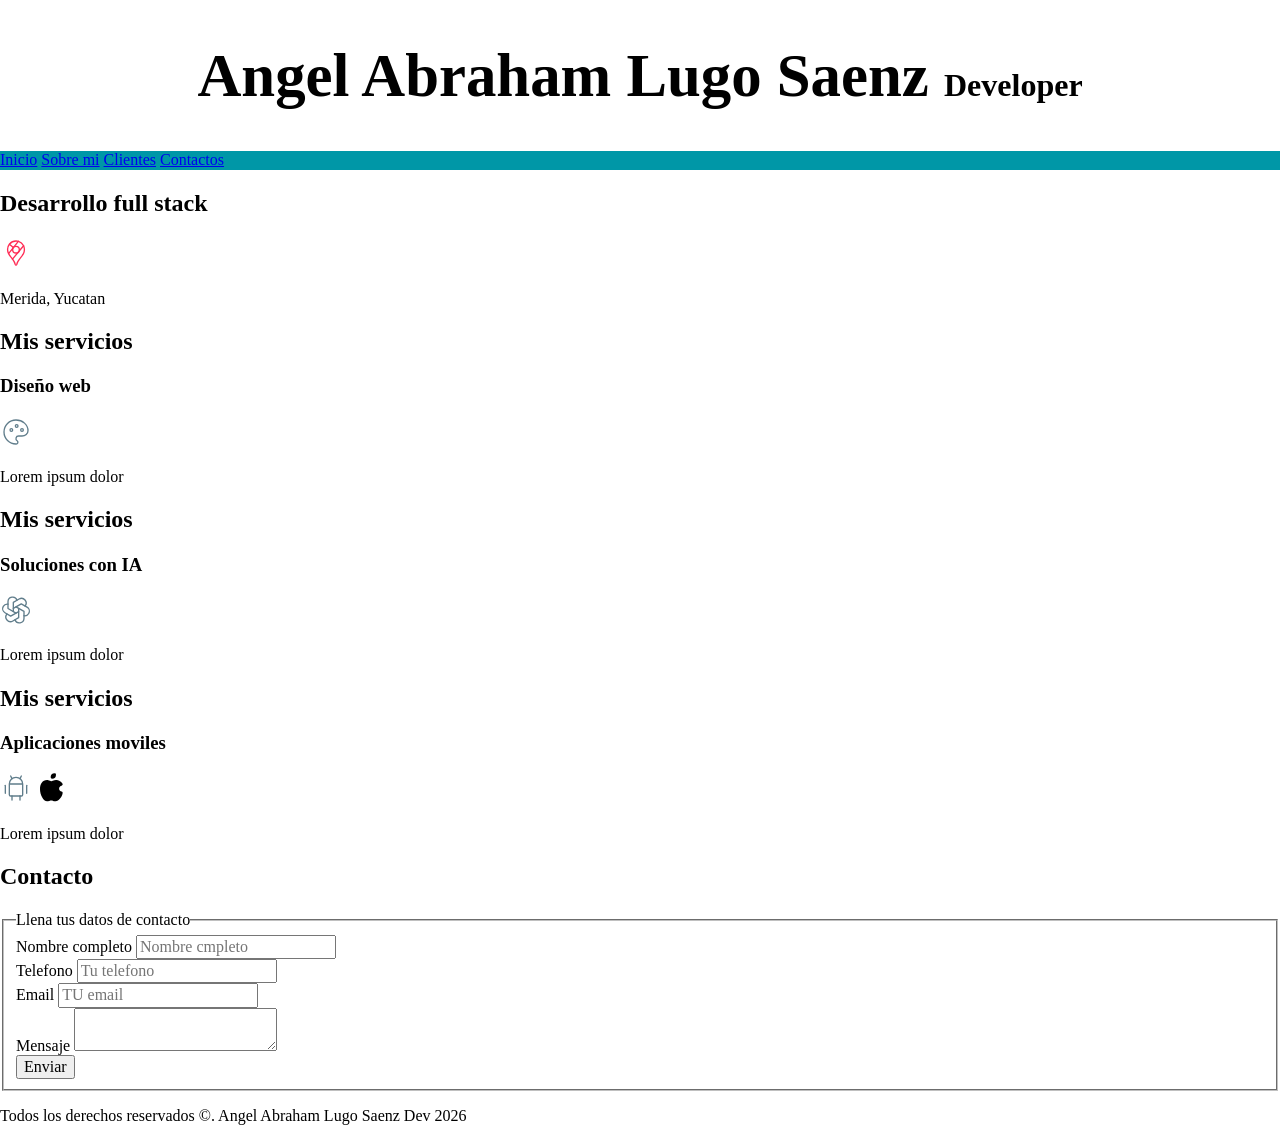
==== src/index.html @ 3de48c2d "Style(nav): add flexbox,hover,states,and color variables" ====
<!DOCTYPE html>
<html lang="es">
<head>
    <meta charset="UTF-8">
    <meta name="viewport" content="width=device-width, initial-scale=1">
    <!--Primero se pone normalize-->
    <link rel="preload" href="css/normalize.css" as="style">
    <link rel="stylesheet" href="css/normalize.css"link>

    <!--Importaciin de Google Fonts-->
    <link rel="preconnect" href="https://fonts.googleapis.com">
    <link rel="preconnect" href="https://fonts.gstatic.com" crossorigin>
    <link href="https://fonts.googleapis.com/css2?family=Krub:wght@400;700&display=swap" rel="stylesheet">

    <!--Nuestro propio css-->
    <link rel="preload" href="css/styles.css" as="style">
    <link rel="stylesheet" href="css/styles.css"link>
    <title>Developer pagina</title>
</head>
<body>
    <header>
        <h1 class="my-title">Angel Abraham Lugo Saenz <span>Developer</span></h1>
    </header>

    <div class="nav-bg">
        <nav class="navegacion-principal contenedor">
        <a href="#">Inicio</a>
        <a href="#">Sobre mi</a>
        <a href="#">Clientes</a>
        <a href="#">Contactos</a>
        </nav>
    </div>

    <section>
        <h2>Desarrollo full stack</h2>
            <!--
category: Brand
version: "2.16"
unicode: "fa4f"-->
            <svg
                    xmlns="http://www.w3.org/2000/svg"
                    width="32"
                    height="32"
                    viewBox="0 0 24 24"
                    fill="none"
                    stroke="#ff2d55"
                    stroke-width="1"
                    stroke-linecap="round"
                    stroke-linejoin="round"
            >
                <path d="M12 9.5m-2.5 0a2.5 2.5 0 1 0 5 0a2.5 2.5 0 1 0 -5 0" />
                <path d="M6.428 12.494l7.314 -9.252" />
                <path d="M10.002 7.935l-2.937 -2.545" />
                <path d="M17.693 6.593l-8.336 9.979" />
                <path d="M17.591 6.376c.472 .907 .715 1.914 .709 2.935a7.263 7.263 0 0 1 -.72 3.18a19.085 19.085 0 0 1 -2.089 3c-.784 .933 -1.49 1.93 -2.11 2.98c-.314 .62 -.568 1.27 -.757 1.938c-.121 .36 -.277 .591 -.622 .591c-.315 0 -.463 -.136 -.626 -.593a10.595 10.595 0 0 0 -.779 -1.978a18.18 18.18 0 0 0 -1.423 -2.091c-.877 -1.184 -2.179 -2.535 -2.853 -4.071a7.077 7.077 0 0 1 -.621 -2.967a6.226 6.226 0 0 1 1.476 -4.055a6.25 6.25 0 0 1 4.811 -2.245a6.462 6.462 0 0 1 1.918 .284a6.255 6.255 0 0 1 3.686 3.092z" />
            </svg>

            <p>Merida, Yucatan</p>
    </section>
<main>
    <h2>Mis servicios</h2>
    <section>
        <h3>Diseño web</h3>
        <!--
category: Design
tags: [color, paint, painter, picture, board, artist]
version: "1.1"
unicode: "eb01"
-->
        <svg
                xmlns="http://www.w3.org/2000/svg"
                width="32"
                height="32"
                viewBox="0 0 24 24"
                fill="none"
                stroke="#607d8b"
                stroke-width="1"
                stroke-linecap="round"
                stroke-linejoin="round"
        >
            <path d="M12 21a9 9 0 0 1 0 -18c4.97 0 9 3.582 9 8c0 1.06 -.474 2.078 -1.318 2.828c-.844 .75 -1.989 1.172 -3.182 1.172h-2.5a2 2 0 0 0 -1 3.75a1.3 1.3 0 0 1 -1 2.25" />
            <path d="M8.5 10.5m-1 0a1 1 0 1 0 2 0a1 1 0 1 0 -2 0" />
            <path d="M12.5 7.5m-1 0a1 1 0 1 0 2 0a1 1 0 1 0 -2 0" />
            <path d="M16.5 10.5m-1 0a1 1 0 1 0 2 0a1 1 0 1 0 -2 0" />
        </svg>

        <p>Lorem ipsum dolor</p>
    </section>
    <h2>Mis servicios</h2>
    <section>
        <h3>Soluciones con IA</h3>
        <!--
tags: [nonprofit, artificial, intelligence, website]
category: Brand
version: "2.5"
unicode: "f78e"
-->
        <svg
                xmlns="http://www.w3.org/2000/svg"
                width="32"
                height="32"
                viewBox="0 0 24 24"
                fill="none"
                stroke="#607d8b"
                stroke-width="1"
                stroke-linecap="round"
                stroke-linejoin="round"
        >
            <path d="M11.217 19.384a3.501 3.501 0 0 0 6.783 -1.217v-5.167l-6 -3.35" />
            <path d="M5.214 15.014a3.501 3.501 0 0 0 4.446 5.266l4.34 -2.534v-6.946" />
            <path d="M6 7.63c-1.391 -.236 -2.787 .395 -3.534 1.689a3.474 3.474 0 0 0 1.271 4.745l4.263 2.514l6 -3.348" />
            <path d="M12.783 4.616a3.501 3.501 0 0 0 -6.783 1.217v5.067l6 3.45" />
            <path d="M18.786 8.986a3.501 3.501 0 0 0 -4.446 -5.266l-4.34 2.534v6.946" />
            <path d="M18 16.302c1.391 .236 2.787 -.395 3.534 -1.689a3.474 3.474 0 0 0 -1.271 -4.745l-4.308 -2.514l-5.955 3.42" />
        </svg>

        <p>Lorem ipsum dolor</p>
    </section>
    <h2>Mis servicios</h2>
    <section>
        <h3>Aplicaciones moviles</h3>
        <!--
tags: [os, company, system, interface, software, logo]
category: Brand
version: "1.9"
unicode: "ec16"
-->
        <svg
                xmlns="http://www.w3.org/2000/svg"
                width="32"
                height="32"
                viewBox="0 0 24 24"
                fill="none"
                stroke="#607d8b"
                stroke-width="1"
                stroke-linecap="round"
                stroke-linejoin="round"
        >
            <path d="M4 10l0 6" />
            <path d="M20 10l0 6" />
            <path d="M7 9h10v8a1 1 0 0 1 -1 1h-8a1 1 0 0 1 -1 -1v-8a5 5 0 0 1 10 0" />
            <path d="M8 3l1 2" />
            <path d="M16 3l-1 2" />
            <path d="M9 18l0 3" />
            <path d="M15 18l0 3" />
        </svg>
        <!--
version: "2.45"
unicode: "fd74"
-->
        <svg
                xmlns="http://www.w3.org/2000/svg"
                width="32"
                height="32"
                viewBox="0 0 24 24"
                fill="currentColor"
        >
            <path d="M15.079 5.999l.239 .012c1.43 .097 3.434 1.013 4.508 2.586a1 1 0 0 1 -.344 1.44c-.05 .028 -.372 .158 -.497 .217a4.15 4.15 0 0 0 -.722 .431c-.614 .461 -.948 1.009 -.942 1.694c.01 .885 .339 1.454 .907 1.846c.208 .143 .436 .253 .666 .33c.126 .043 .426 .116 .444 .122a1 1 0 0 1 .662 .942c0 2.621 -3.04 6.381 -5.286 6.381c-.79 0 -1.272 -.091 -1.983 -.315l-.098 -.031c-.463 -.146 -.702 -.192 -1.133 -.192c-.52 0 -.863 .06 -1.518 .237l-.197 .053c-.575 .153 -.964 .226 -1.5 .248c-2.749 0 -5.285 -5.093 -5.285 -9.072c0 -3.87 1.786 -6.92 5.286 -6.92c.297 0 .598 .045 .909 .128c.403 .107 .774 .26 1.296 .508c.787 .374 .948 .44 1.009 .44h.016c.03 -.003 .128 -.047 1.056 -.457c1.061 -.467 1.864 -.685 2.746 -.616l-.24 -.012z" />
            <path d="M14 1a1 1 0 0 1 1 1a3 3 0 0 1 -3 3a1 1 0 0 1 -1 -1a3 3 0 0 1 3 -3z" />
        </svg>


        <p>Lorem ipsum dolor</p>
    </section>
</main>
    <section>
        <h2>Contacto</h2>
        <form>
            <fieldset>
                <legend>Llena tus datos de contacto</legend>
                <div>
                    <label>Nombre completo</label>
                    <input type="text" placeholder="Nombre cmpleto">
                </div>

                <div>
                    <label>Telefono</label>
                    <input type="tel" placeholder="Tu telefono">
                </div>

                <div>
                    <label>Email</label>
                    <input type="email" placeholder="TU email">
                </div>

                <div>
                    <label>Mensaje</label>
                    <textarea></textarea>
                </div>

                <div>
                    <input type="submit" value="Enviar"/>
                </div>

            </fieldset>
        </form>
    </section>
    <footer>
        <p>Todos los derechos reservados ©. Angel Abraham Lugo Saenz Dev 2026</p>
    </footer>
</body>
</html>
---- src/css/styles.css ----
/**/
:root{
    --blanco: #fff;
    --oscuro: #212121;
    --primario: #ffc107;
    --secundario: #0097a7;
    --gris: #757575;
}

/*Truco para uniformidad de texto en el navegador*/
html{
    front-size: 62.5%;
}

body{
    front-size: 16px;
}

.my-title{
    text-align: center;
    font-size: 3.8rem;
}
.my-title  span{
    font-size: 2rem;
}

.navegador-principal{
    background-color: var(--secundario);
    /*Margin es por fuera y padding es por dentro*/
    /*Padding significa relleno o la parte interna de un contenedor*/
    /*Margin significa el espacio externo de un contenedor*/
    /*Box-Model significa basicamente es como se acomoda varios elemtnos html*/
    /*Border significa el borde o la linea que rodea al contenido y al padding*/

    /*Flexbox sirve para aliniar elementos*/
    display: flex;

    /*Jusitifica el cntenido dependiendo de lo que siga despues del justifica contenido*/
    justify-content: space-between;

    /*Font-weight es el grosor de las letras y en este caso es en negritas*/
    font-weight: bold;

    /*El tamaño de la letra*/
    font-size: 2rem;
}

.navegador-principal a:hover{
    background-color: var(--primario);
    color: var(--oscuro);
}

.navegador-principal a {
    color: var(--blanco);
    /*con text-decoration:none remueve el subrayao*/
    text-decoration: none;
    padding: 1rem;
}

.contenedor{
    /*margin{top,bottom,right y left} se pueden resumir en estas lineas*/
    width: 120%;
    margin: 0 auto;
}

.nav-bg{
    background-color: var(--secundario);
}
---- src/css/styles.css ----
/**/
:root{
    --blanco: #fff;
    --oscuro: #212121;
    --primario: #ffc107;
    --secundario: #0097a7;
    --gris: #757575;
}

/*Truco para uniformidad de texto en el navegador*/
html{
    front-size: 62.5%;
}

body{
    front-size: 16px;
}

.my-title{
    text-align: center;
    font-size: 3.8rem;
}
.my-title  span{
    font-size: 2rem;
}

.navegador-principal{
    background-color: var(--secundario);
    /*Margin es por fuera y padding es por dentro*/
    /*Padding significa relleno o la parte interna de un contenedor*/
    /*Margin significa el espacio externo de un contenedor*/
    /*Box-Model significa basicamente es como se acomoda varios elemtnos html*/
    /*Border significa el borde o la linea que rodea al contenido y al padding*/

    /*Flexbox sirve para aliniar elementos*/
    display: flex;

    /*Jusitifica el cntenido dependiendo de lo que siga despues del justifica contenido*/
    justify-content: space-between;

    /*Font-weight es el grosor de las letras y en este caso es en negritas*/
    font-weight: bold;

    /*El tamaño de la letra*/
    font-size: 2rem;
}

.navegador-principal a:hover{
    background-color: var(--primario);
    color: var(--oscuro);
}

.navegador-principal a {
    color: var(--blanco);
    /*con text-decoration:none remueve el subrayao*/
    text-decoration: none;
    padding: 1rem;
}

.contenedor{
    /*margin{top,bottom,right y left} se pueden resumir en estas lineas*/
    width: 120%;
    margin: 0 auto;
}

.nav-bg{
    background-color: var(--secundario);
}
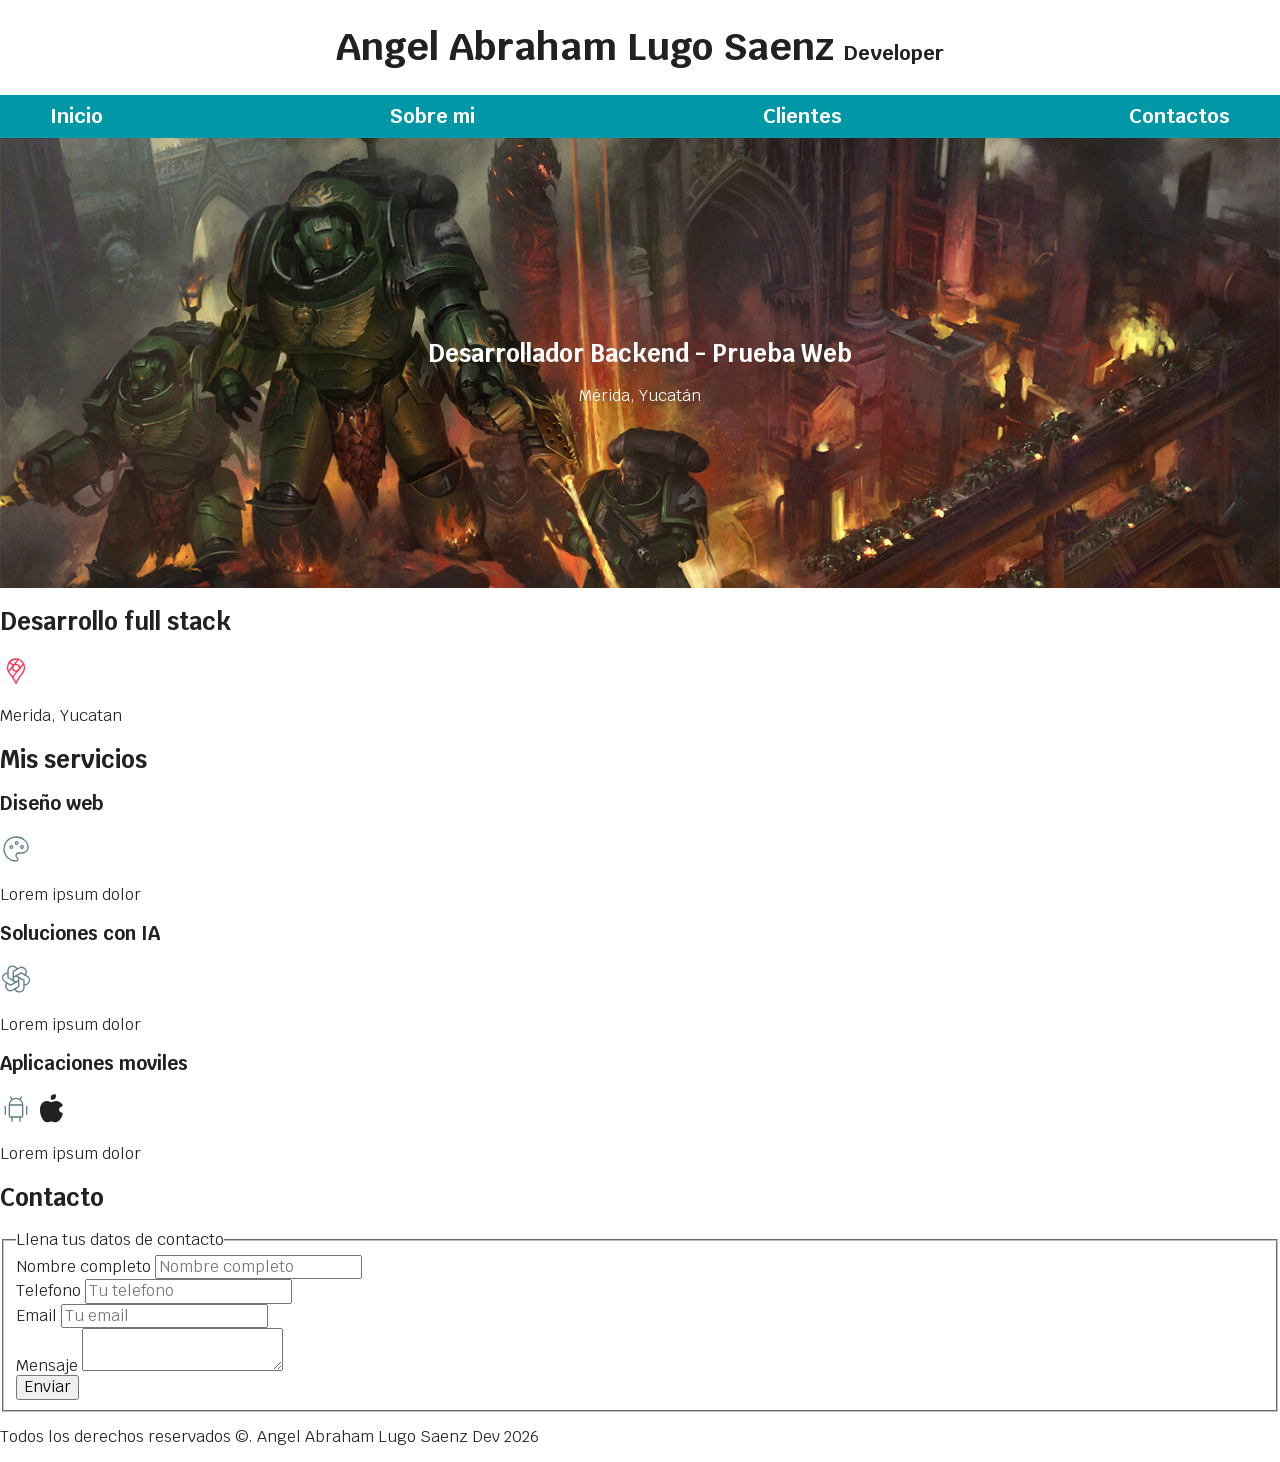
==== commit 6e68bd69: "feat: add hero section with background image" ====
--- a/src/index.html
+++ b/src/index.html
@@ -3,9 +3,10 @@
 <head>
     <meta charset="UTF-8">
     <meta name="viewport" content="width=device-width, initial-scale=1">
+
     <!--Primero se pone normalize-->
     <link rel="preload" href="css/normalize.css" as="style">
-    <link rel="stylesheet" href="css/normalize.css"link>
+    <link rel="stylesheet" href="css/normalize.css">
 
     <!--Importaciin de Google Fonts-->
     <link rel="preconnect" href="https://fonts.googleapis.com">
@@ -14,59 +15,95 @@
 
     <!--Nuestro propio css-->
     <link rel="preload" href="css/styles.css" as="style">
-    <link rel="stylesheet" href="css/styles.css"link>
+    <link rel="stylesheet" href="css/styles.css">
+
     <title>Developer pagina</title>
 </head>
+
 <body>
-    <header>
-        <h1 class="my-title">Angel Abraham Lugo Saenz <span>Developer</span></h1>
-    </header>
-
-    <div class="nav-bg">
-        <nav class="navegacion-principal contenedor">
+
+<header>
+    <h1 class="my-title">
+        Angel Abraham Lugo Saenz <span>Developer</span>
+    </h1>
+</header>
+
+<div class="nav-bg">
+    <nav class="navegacion-principal contenedor">
         <a href="#">Inicio</a>
         <a href="#">Sobre mi</a>
         <a href="#">Clientes</a>
         <a href="#">Contactos</a>
-        </nav>
+    </nav>
+</div>
+
+
+<!-- HERO -->
+<section class="hero">
+
+    <div class="contenido-hero">
+
+        <h2>Desarrollador Backend - Prueba Web</h2>
+
+        <div class="ubicacion">
+            <p>Mérida, Yucatán</p>
+        </div>
+
     </div>
 
+</section>
+
+
+<!-- DESARROLLO FULL STACK -->
+<section>
+
+    <h2>Desarrollo full stack</h2>
+
+    <!--
+    category: Brand
+    version: "2.16"
+    unicode: "fa4f"
+    -->
+    <svg
+            xmlns="http://www.w3.org/2000/svg"
+            width="32"
+            height="32"
+            viewBox="0 0 24 24"
+            fill="none"
+            stroke="#ff2d55"
+            stroke-width="1"
+            stroke-linecap="round"
+            stroke-linejoin="round"
+    >
+        <path d="M12 9.5m-2.5 0a2.5 2.5 0 1 0 5 0a2.5 2.5 0 1 0 -5 0"/>
+        <path d="M6.428 12.494l7.314 -9.252"/>
+        <path d="M10.002 7.935l-2.937 -2.545"/>
+        <path d="M17.693 6.593l-8.336 9.979"/>
+        <path d="M17.591 6.376c.472 .907 .715 1.914 .709 2.935a7.263 7.263 0 0 1 -.72 3.18a19.085 19.085 0 0 1 -2.089 3c-.784 .933 -1.49 1.93 -2.11 2.98c-.314 .62 -.568 1.27 -.757 1.938c-.121 .36 -.277 .591 -.622 .591c-.315 0 -.463 -.136 -.626 -.593a10.595 10.595 0 0 0 -.779 -1.978a18.18 18.18 0 0 0 -1.423 -2.091c-.877 -1.184 -2.179 -2.535 -2.853 -4.071a7.077 7.077 0 0 1 -.621 -2.967a6.226 6.226 0 0 1 1.476 -4.055a6.25 6.25 0 0 1 4.811 -2.245a6.462 6.462 0 0 1 1.918 .284a6.255 6.255 0 0 1 3.686 3.092z"/>
+    </svg>
+
+    <p>Merida, Yucatan</p>
+
+</section>
+
+
+<!-- SERVICIOS -->
+<main>
+
+    <h2>Mis servicios</h2>
+
+
+    <!-- DISEÑO WEB -->
     <section>
-        <h2>Desarrollo full stack</h2>
-            <!--
-category: Brand
-version: "2.16"
-unicode: "fa4f"-->
-            <svg
-                    xmlns="http://www.w3.org/2000/svg"
-                    width="32"
-                    height="32"
-                    viewBox="0 0 24 24"
-                    fill="none"
-                    stroke="#ff2d55"
-                    stroke-width="1"
-                    stroke-linecap="round"
-                    stroke-linejoin="round"
-            >
-                <path d="M12 9.5m-2.5 0a2.5 2.5 0 1 0 5 0a2.5 2.5 0 1 0 -5 0" />
-                <path d="M6.428 12.494l7.314 -9.252" />
-                <path d="M10.002 7.935l-2.937 -2.545" />
-                <path d="M17.693 6.593l-8.336 9.979" />
-                <path d="M17.591 6.376c.472 .907 .715 1.914 .709 2.935a7.263 7.263 0 0 1 -.72 3.18a19.085 19.085 0 0 1 -2.089 3c-.784 .933 -1.49 1.93 -2.11 2.98c-.314 .62 -.568 1.27 -.757 1.938c-.121 .36 -.277 .591 -.622 .591c-.315 0 -.463 -.136 -.626 -.593a10.595 10.595 0 0 0 -.779 -1.978a18.18 18.18 0 0 0 -1.423 -2.091c-.877 -1.184 -2.179 -2.535 -2.853 -4.071a7.077 7.077 0 0 1 -.621 -2.967a6.226 6.226 0 0 1 1.476 -4.055a6.25 6.25 0 0 1 4.811 -2.245a6.462 6.462 0 0 1 1.918 .284a6.255 6.255 0 0 1 3.686 3.092z" />
-            </svg>
-
-            <p>Merida, Yucatan</p>
-    </section>
-<main>
-    <h2>Mis servicios</h2>
-    <section>
+
         <h3>Diseño web</h3>
-        <!--
-category: Design
-tags: [color, paint, painter, picture, board, artist]
-version: "1.1"
-unicode: "eb01"
--->
+
+        <!--
+        category: Design
+        tags: [color, paint, painter, picture, board, artist]
+        version: "1.1"
+        unicode: "eb01"
+        -->
         <svg
                 xmlns="http://www.w3.org/2000/svg"
                 width="32"
@@ -78,23 +115,28 @@
                 stroke-linecap="round"
                 stroke-linejoin="round"
         >
-            <path d="M12 21a9 9 0 0 1 0 -18c4.97 0 9 3.582 9 8c0 1.06 -.474 2.078 -1.318 2.828c-.844 .75 -1.989 1.172 -3.182 1.172h-2.5a2 2 0 0 0 -1 3.75a1.3 1.3 0 0 1 -1 2.25" />
-            <path d="M8.5 10.5m-1 0a1 1 0 1 0 2 0a1 1 0 1 0 -2 0" />
-            <path d="M12.5 7.5m-1 0a1 1 0 1 0 2 0a1 1 0 1 0 -2 0" />
-            <path d="M16.5 10.5m-1 0a1 1 0 1 0 2 0a1 1 0 1 0 -2 0" />
+            <path d="M12 21a9 9 0 0 1 0 -18c4.97 0 9 3.582 9 8c0 1.06 -.474 2.078 -1.318 2.828c-.844 .75 -1.989 1.172 -3.182 1.172h-2.5a2 2 0 0 0 -1 3.75a1.3 1.3 0 0 1 -1 2.25"/>
+            <path d="M8.5 10.5m-1 0a1 1 0 1 0 2 0a1 1 0 1 0 -2 0"/>
+            <path d="M12.5 7.5m-1 0a1 1 0 1 0 2 0a1 1 0 1 0 -2 0"/>
+            <path d="M16.5 10.5m-1 0a1 1 0 1 0 2 0a1 1 0 1 0 -2 0"/>
         </svg>
 
         <p>Lorem ipsum dolor</p>
+
     </section>
-    <h2>Mis servicios</h2>
+
+
+    <!-- SOLUCIONES CON IA -->
     <section>
+
         <h3>Soluciones con IA</h3>
-        <!--
-tags: [nonprofit, artificial, intelligence, website]
-category: Brand
-version: "2.5"
-unicode: "f78e"
--->
+
+        <!--
+        tags: [nonprofit, artificial, intelligence, website]
+        category: Brand
+        version: "2.5"
+        unicode: "f78e"
+        -->
         <svg
                 xmlns="http://www.w3.org/2000/svg"
                 width="32"
@@ -106,25 +148,30 @@
                 stroke-linecap="round"
                 stroke-linejoin="round"
         >
-            <path d="M11.217 19.384a3.501 3.501 0 0 0 6.783 -1.217v-5.167l-6 -3.35" />
-            <path d="M5.214 15.014a3.501 3.501 0 0 0 4.446 5.266l4.34 -2.534v-6.946" />
-            <path d="M6 7.63c-1.391 -.236 -2.787 .395 -3.534 1.689a3.474 3.474 0 0 0 1.271 4.745l4.263 2.514l6 -3.348" />
-            <path d="M12.783 4.616a3.501 3.501 0 0 0 -6.783 1.217v5.067l6 3.45" />
-            <path d="M18.786 8.986a3.501 3.501 0 0 0 -4.446 -5.266l-4.34 2.534v6.946" />
-            <path d="M18 16.302c1.391 .236 2.787 -.395 3.534 -1.689a3.474 3.474 0 0 0 -1.271 -4.745l-4.308 -2.514l-5.955 3.42" />
+            <path d="M11.217 19.384a3.501 3.501 0 0 0 6.783 -1.217v-5.167l-6 -3.35"/>
+            <path d="M5.214 15.014a3.501 3.501 0 0 0 4.446 5.266l4.34 -2.534v-6.946"/>
+            <path d="M6 7.63c-1.391 -.236 -2.787 .395 -3.534 1.689a3.474 3.474 0 0 0 1.271 4.745l4.263 2.514l6 -3.348"/>
+            <path d="M12.783 4.616a3.501 3.501 0 0 0 -6.783 1.217v5.067l6 3.45"/>
+            <path d="M18.786 8.986a3.501 3.501 0 0 0 -4.446 -5.266l-4.34 2.534v6.946"/>
+            <path d="M18 16.302c1.391 .236 2.787 -.395 3.534 -1.689a3.474 3.474 0 0 0 -1.271 -4.745l-4.308 -2.514l-5.955 3.42"/>
         </svg>
 
         <p>Lorem ipsum dolor</p>
+
     </section>
-    <h2>Mis servicios</h2>
+
+
+    <!-- APLICACIONES MOVILES -->
     <section>
+
         <h3>Aplicaciones moviles</h3>
-        <!--
-tags: [os, company, system, interface, software, logo]
-category: Brand
-version: "1.9"
-unicode: "ec16"
--->
+
+        <!--
+        tags: [os, company, system, interface, software, logo]
+        category: Brand
+        version: "1.9"
+        unicode: "ec16"
+        -->
         <svg
                 xmlns="http://www.w3.org/2000/svg"
                 width="32"
@@ -136,18 +183,20 @@
                 stroke-linecap="round"
                 stroke-linejoin="round"
         >
-            <path d="M4 10l0 6" />
-            <path d="M20 10l0 6" />
-            <path d="M7 9h10v8a1 1 0 0 1 -1 1h-8a1 1 0 0 1 -1 -1v-8a5 5 0 0 1 10 0" />
-            <path d="M8 3l1 2" />
-            <path d="M16 3l-1 2" />
-            <path d="M9 18l0 3" />
-            <path d="M15 18l0 3" />
-        </svg>
-        <!--
-version: "2.45"
-unicode: "fd74"
--->
+            <path d="M4 10l0 6"/>
+            <path d="M20 10l0 6"/>
+            <path d="M7 9h10v8a1 1 0 0 1 -1 1h-8a1 1 0 0 1 -1 -1v-8a5 5 0 0 1 10 0"/>
+            <path d="M8 3l1 2"/>
+            <path d="M16 3l-1 2"/>
+            <path d="M9 18l0 3"/>
+            <path d="M15 18l0 3"/>
+        </svg>
+
+
+        <!--
+        version: "2.45"
+        unicode: "fd74"
+        -->
         <svg
                 xmlns="http://www.w3.org/2000/svg"
                 width="32"
@@ -155,48 +204,67 @@
                 viewBox="0 0 24 24"
                 fill="currentColor"
         >
-            <path d="M15.079 5.999l.239 .012c1.43 .097 3.434 1.013 4.508 2.586a1 1 0 0 1 -.344 1.44c-.05 .028 -.372 .158 -.497 .217a4.15 4.15 0 0 0 -.722 .431c-.614 .461 -.948 1.009 -.942 1.694c.01 .885 .339 1.454 .907 1.846c.208 .143 .436 .253 .666 .33c.126 .043 .426 .116 .444 .122a1 1 0 0 1 .662 .942c0 2.621 -3.04 6.381 -5.286 6.381c-.79 0 -1.272 -.091 -1.983 -.315l-.098 -.031c-.463 -.146 -.702 -.192 -1.133 -.192c-.52 0 -.863 .06 -1.518 .237l-.197 .053c-.575 .153 -.964 .226 -1.5 .248c-2.749 0 -5.285 -5.093 -5.285 -9.072c0 -3.87 1.786 -6.92 5.286 -6.92c.297 0 .598 .045 .909 .128c.403 .107 .774 .26 1.296 .508c.787 .374 .948 .44 1.009 .44h.016c.03 -.003 .128 -.047 1.056 -.457c1.061 -.467 1.864 -.685 2.746 -.616l-.24 -.012z" />
-            <path d="M14 1a1 1 0 0 1 1 1a3 3 0 0 1 -3 3a1 1 0 0 1 -1 -1a3 3 0 0 1 3 -3z" />
-        </svg>
-
+            <path d="M15.079 5.999l.239 .012c1.43 .097 3.434 1.013 4.508 2.586a1 1 0 0 1 -.344 1.44c-.05 .028 -.372 .158 -.497 .217a4.15 4.15 0 0 0 -.722 .431c-.614 .461 -.948 1.009 -.942 1.694c.01 .885 .339 1.454 .907 1.846c.208 .143 .436 .253 .666 .33c.126 .043 .426 .116 .444 .122a1 1 0 0 1 .662 .942c0 2.621 -3.04 6.381 -5.286 6.381c-.79 0 -1.272 -.091 -1.983 -.315l-.098 -.031c-.463 -.146 -.702 -.192 -1.133 -.192c-.52 0 -.863 .06 -1.518 .237l-.197 .053c-.575 .153 -.964 .226 -1.5 .248c-2.749 0 -5.285 -5.093 -5.285 -9.072c0 -3.87 1.786 -6.92 5.286 -6.92c.297 0 .598 .045 .909 .128c.403 .107 .774 .26 1.296 .508c.787 .374 .948 .44 1.009 .44h.016c.03 -.003 .128 -.047 1.056 -.457c1.061 -.467 1.864 -.685 2.746 -.616l-.24 -.012z"/>
+            <path d="M14 1a1 1 0 0 1 1 1a3 3 0 0 1 -3 3a1 1 0 0 1 -1 -1a3 3 0 0 1 3 -3z"/>
+        </svg>
 
         <p>Lorem ipsum dolor</p>
+
     </section>
+
 </main>
-    <section>
-        <h2>Contacto</h2>
-        <form>
-            <fieldset>
-                <legend>Llena tus datos de contacto</legend>
-                <div>
-                    <label>Nombre completo</label>
-                    <input type="text" placeholder="Nombre cmpleto">
-                </div>
-
-                <div>
-                    <label>Telefono</label>
-                    <input type="tel" placeholder="Tu telefono">
-                </div>
-
-                <div>
-                    <label>Email</label>
-                    <input type="email" placeholder="TU email">
-                </div>
-
-                <div>
-                    <label>Mensaje</label>
-                    <textarea></textarea>
-                </div>
-
-                <div>
-                    <input type="submit" value="Enviar"/>
-                </div>
-
-            </fieldset>
-        </form>
-    </section>
-    <footer>
-        <p>Todos los derechos reservados ©. Angel Abraham Lugo Saenz Dev 2026</p>
-    </footer>
+
+
+<!-- CONTACTO -->
+<section>
+
+    <h2>Contacto</h2>
+
+    <form>
+
+        <fieldset>
+
+            <legend>Llena tus datos de contacto</legend>
+
+            <div>
+                <label>Nombre completo</label>
+                <input type="text" placeholder="Nombre completo">
+            </div>
+
+            <div>
+                <label>Telefono</label>
+                <input type="tel" placeholder="Tu telefono">
+            </div>
+
+            <div>
+                <label>Email</label>
+                <input type="email" placeholder="Tu email">
+            </div>
+
+            <div>
+                <label>Mensaje</label>
+                <textarea></textarea>
+            </div>
+
+            <div>
+                <input type="submit" value="Enviar">
+            </div>
+
+        </fieldset>
+
+    </form>
+
+</section>
+
+
+<footer>
+
+    <p>
+        Todos los derechos reservados ©. Angel Abraham Lugo Saenz Dev 2026
+    </p>
+
+</footer>
+
 </body>
+
 </html>
--- a/src/css/styles.css
+++ b/src/css/styles.css
@@ -7,25 +7,34 @@
     --gris: #757575;
 }
 
+
 /*Truco para uniformidad de texto en el navegador*/
 html{
-    front-size: 62.5%;
+    font-size: 62.5%;
 }
 
+
 body{
-    front-size: 16px;
+    font-size: 16px;
+    font-family: 'Krub', sans-serif;
+    color: var(--oscuro);
 }
+
 
 .my-title{
     text-align: center;
     font-size: 3.8rem;
 }
-.my-title  span{
+
+
+.my-title span{
     font-size: 2rem;
 }
 
-.navegador-principal{
+
+.navegacion-principal{
     background-color: var(--secundario);
+
     /*Margin es por fuera y padding es por dentro*/
     /*Padding significa relleno o la parte interna de un contenedor*/
     /*Margin significa el espacio externo de un contenedor*/
@@ -35,6 +44,9 @@
     /*Flexbox sirve para aliniar elementos*/
     display: flex;
 
+    /*Acomoda los elementos de manera vertical*/
+    flex-direction: column;
+
     /*Jusitifica el cntenido dependiendo de lo que siga despues del justifica contenido*/
     justify-content: space-between;
 
@@ -43,26 +55,104 @@
 
     /*El tamaño de la letra*/
     font-size: 2rem;
+
+    /*Alinea los elementos al centro*/
+    align-items: center;
 }
 
-.navegador-principal a:hover{
+
+.navegacion-principal a:hover{
     background-color: var(--primario);
     color: var(--oscuro);
 }
 
-.navegador-principal a {
+
+.navegacion-principal a{
     color: var(--blanco);
+
     /*con text-decoration:none remueve el subrayao*/
     text-decoration: none;
+
     padding: 1rem;
 }
 
+
 .contenedor{
     /*margin{top,bottom,right y left} se pueden resumir en estas lineas*/
-    width: 120%;
+    width: 120rem;
     margin: 0 auto;
 }
 
+
 .nav-bg{
     background-color: var(--secundario);
+}
+
+
+/*Hero es la imagen principal de la pagina*/
+.hero{
+    background-image: url("../img/Salamanders.png");
+
+    /*Evita que la imagen se repita*/
+    background-repeat: no-repeat;
+
+    /*Hace que la imagen cubra todo el espacio disponible*/
+    background-size: cover;
+
+    /*Centra la imagen*/
+    background-position: center;
+
+    /*Altura del hero*/
+    height: 450px;
+
+    position: relative;
+
+    /*Utilizamos flexbox para centrar el contenido*/
+    display: flex;
+
+    justify-content: center;
+
+    align-items: center;
+}
+
+
+/*Contenido que esta dentro del hero*/
+.contenido-hero{
+    text-align: center;
+}
+
+
+/*Titulo que esta dentro del hero*/
+.contenido-hero h2{
+    color: var(--blanco);
+    text-align: center;
+}
+
+
+/*Ubicacion dentro del hero*/
+.ubicacion{
+    display: flex;
+
+    align-items: center;
+
+    justify-content: center;
+
+    color: var(--blanco);
+}
+
+
+/*Quitamos el margen que trae por defecto el parrafo*/
+.ubicacion p{
+    margin: 0;
+}
+
+
+/*Cuando la pantalla sea mayor a 780px*/
+/*La navegacion cambia de vertical a horizontal*/
+@media (min-width: 780px){
+
+    .navegacion-principal{
+        flex-direction: row;
+    }
+
 }
--- a/src/css/styles.css
+++ b/src/css/styles.css
@@ -7,25 +7,34 @@
     --gris: #757575;
 }
 
+
 /*Truco para uniformidad de texto en el navegador*/
 html{
-    front-size: 62.5%;
+    font-size: 62.5%;
 }
 
+
 body{
-    front-size: 16px;
+    font-size: 16px;
+    font-family: 'Krub', sans-serif;
+    color: var(--oscuro);
 }
+
 
 .my-title{
     text-align: center;
     font-size: 3.8rem;
 }
-.my-title  span{
+
+
+.my-title span{
     font-size: 2rem;
 }
 
-.navegador-principal{
+
+.navegacion-principal{
     background-color: var(--secundario);
+
     /*Margin es por fuera y padding es por dentro*/
     /*Padding significa relleno o la parte interna de un contenedor*/
     /*Margin significa el espacio externo de un contenedor*/
@@ -35,6 +44,9 @@
     /*Flexbox sirve para aliniar elementos*/
     display: flex;
 
+    /*Acomoda los elementos de manera vertical*/
+    flex-direction: column;
+
     /*Jusitifica el cntenido dependiendo de lo que siga despues del justifica contenido*/
     justify-content: space-between;
 
@@ -43,26 +55,104 @@
 
     /*El tamaño de la letra*/
     font-size: 2rem;
+
+    /*Alinea los elementos al centro*/
+    align-items: center;
 }
 
-.navegador-principal a:hover{
+
+.navegacion-principal a:hover{
     background-color: var(--primario);
     color: var(--oscuro);
 }
 
-.navegador-principal a {
+
+.navegacion-principal a{
     color: var(--blanco);
+
     /*con text-decoration:none remueve el subrayao*/
     text-decoration: none;
+
     padding: 1rem;
 }
 
+
 .contenedor{
     /*margin{top,bottom,right y left} se pueden resumir en estas lineas*/
-    width: 120%;
+    width: 120rem;
     margin: 0 auto;
 }
 
+
 .nav-bg{
     background-color: var(--secundario);
+}
+
+
+/*Hero es la imagen principal de la pagina*/
+.hero{
+    background-image: url("../img/Salamanders.png");
+
+    /*Evita que la imagen se repita*/
+    background-repeat: no-repeat;
+
+    /*Hace que la imagen cubra todo el espacio disponible*/
+    background-size: cover;
+
+    /*Centra la imagen*/
+    background-position: center;
+
+    /*Altura del hero*/
+    height: 450px;
+
+    position: relative;
+
+    /*Utilizamos flexbox para centrar el contenido*/
+    display: flex;
+
+    justify-content: center;
+
+    align-items: center;
+}
+
+
+/*Contenido que esta dentro del hero*/
+.contenido-hero{
+    text-align: center;
+}
+
+
+/*Titulo que esta dentro del hero*/
+.contenido-hero h2{
+    color: var(--blanco);
+    text-align: center;
+}
+
+
+/*Ubicacion dentro del hero*/
+.ubicacion{
+    display: flex;
+
+    align-items: center;
+
+    justify-content: center;
+
+    color: var(--blanco);
+}
+
+
+/*Quitamos el margen que trae por defecto el parrafo*/
+.ubicacion p{
+    margin: 0;
+}
+
+
+/*Cuando la pantalla sea mayor a 780px*/
+/*La navegacion cambia de vertical a horizontal*/
+@media (min-width: 780px){
+
+    .navegacion-principal{
+        flex-direction: row;
+    }
+
 }
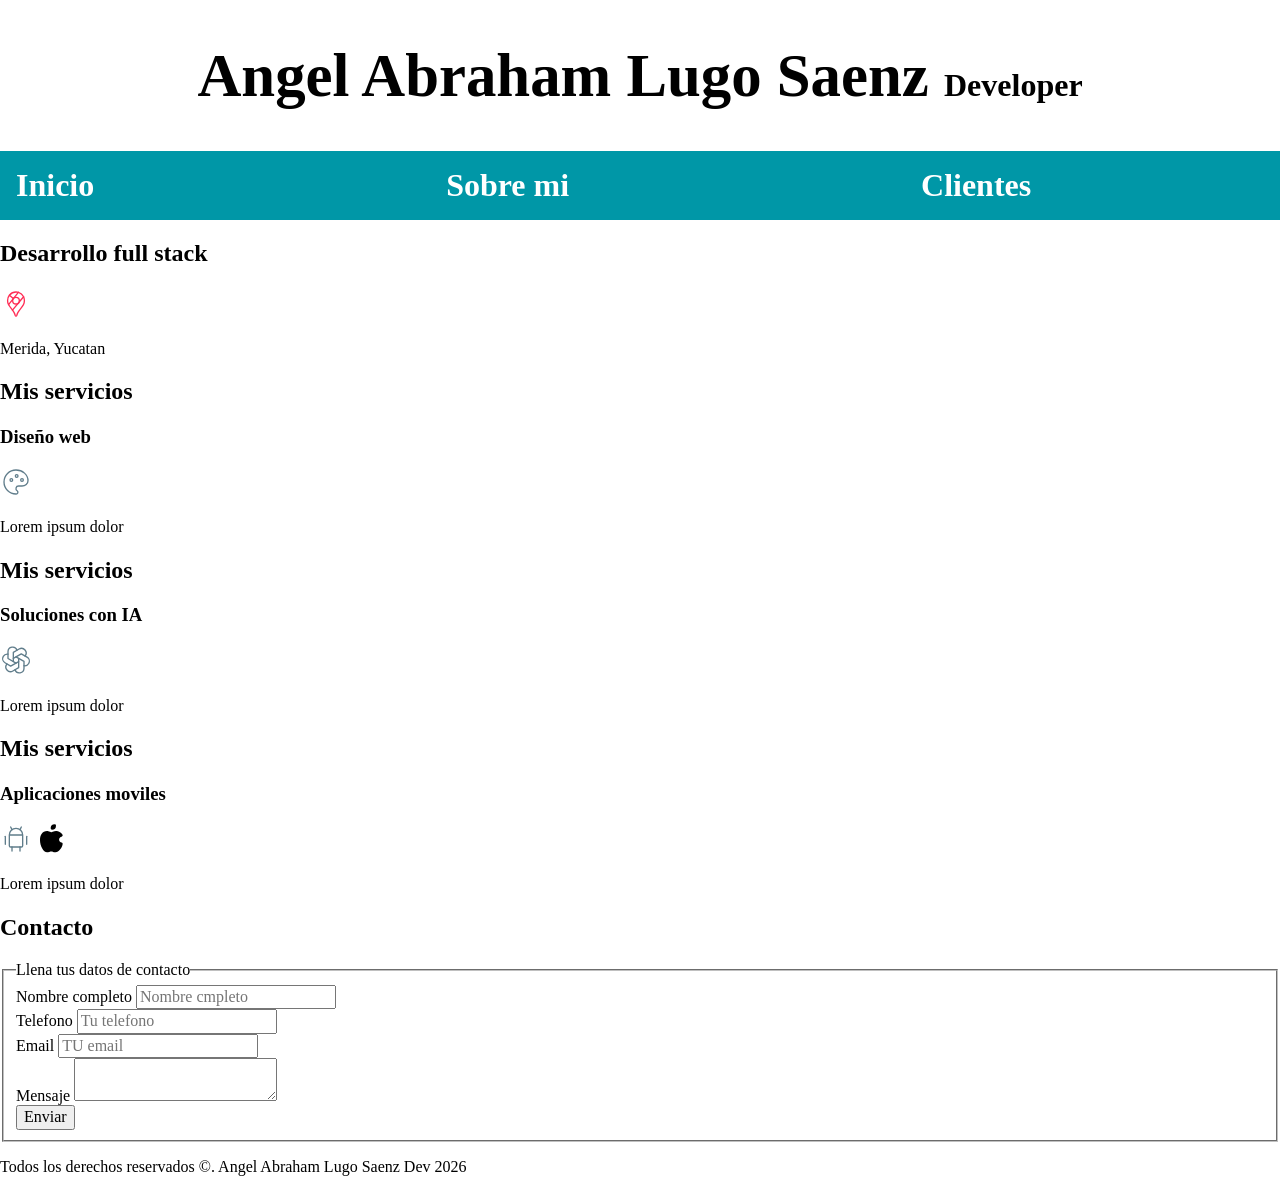
==== commit e33a0ac6: "style(nav 2.0) add flexbox, hover states, and color variables changed all the problem" ====
--- a/src/index.html
+++ b/src/index.html
@@ -3,7 +3,6 @@
 <head>
     <meta charset="UTF-8">
     <meta name="viewport" content="width=device-width, initial-scale=1">
-
     <!--Primero se pone normalize-->
     <link rel="preload" href="css/normalize.css" as="style">
     <link rel="stylesheet" href="css/normalize.css">
@@ -23,9 +22,7 @@
 <body>
 
 <header>
-    <h1 class="my-title">
-        Angel Abraham Lugo Saenz <span>Developer</span>
-    </h1>
+    <h1 class="my-title">Angel Abraham Lugo Saenz <span>Developer</span></h1>
 </header>
 
 <div class="nav-bg">
@@ -37,26 +34,7 @@
     </nav>
 </div>
 
-
-<!-- HERO -->
-<section class="hero">
-
-    <div class="contenido-hero">
-
-        <h2>Desarrollador Backend - Prueba Web</h2>
-
-        <div class="ubicacion">
-            <p>Mérida, Yucatán</p>
-        </div>
-
-    </div>
-
-</section>
-
-
-<!-- DESARROLLO FULL STACK -->
 <section>
-
     <h2>Desarrollo full stack</h2>
 
     <!--
@@ -75,27 +53,21 @@
             stroke-linecap="round"
             stroke-linejoin="round"
     >
-        <path d="M12 9.5m-2.5 0a2.5 2.5 0 1 0 5 0a2.5 2.5 0 1 0 -5 0"/>
-        <path d="M6.428 12.494l7.314 -9.252"/>
-        <path d="M10.002 7.935l-2.937 -2.545"/>
-        <path d="M17.693 6.593l-8.336 9.979"/>
-        <path d="M17.591 6.376c.472 .907 .715 1.914 .709 2.935a7.263 7.263 0 0 1 -.72 3.18a19.085 19.085 0 0 1 -2.089 3c-.784 .933 -1.49 1.93 -2.11 2.98c-.314 .62 -.568 1.27 -.757 1.938c-.121 .36 -.277 .591 -.622 .591c-.315 0 -.463 -.136 -.626 -.593a10.595 10.595 0 0 0 -.779 -1.978a18.18 18.18 0 0 0 -1.423 -2.091c-.877 -1.184 -2.179 -2.535 -2.853 -4.071a7.077 7.077 0 0 1 -.621 -2.967a6.226 6.226 0 0 1 1.476 -4.055a6.25 6.25 0 0 1 4.811 -2.245a6.462 6.462 0 0 1 1.918 .284a6.255 6.255 0 0 1 3.686 3.092z"/>
+        <path d="M12 9.5m-2.5 0a2.5 2.5 0 1 0 5 0a2.5 2.5 0 1 0 -5 0" />
+        <path d="M6.428 12.494l7.314 -9.252" />
+        <path d="M10.002 7.935l-2.937 -2.545" />
+        <path d="M17.693 6.593l-8.336 9.979" />
+        <path d="M17.591 6.376c.472 .907 .715 1.914 .709 2.935a7.263 7.263 0 0 1 -.72 3.18a19.085 19.085 0 0 1 -2.089 3c-.784 .933 -1.49 1.93 -2.11 2.98c-.314 .62 -.568 1.27 -.757 1.938c-.121 .36 -.277 .591 -.622 .591c-.315 0 -.463 -.136 -.626 -.593a10.595 10.595 0 0 0 -.779 -1.978a18.18 18.18 0 0 0 -1.423 -2.091c-.877 -1.184 -2.179 -2.535 -2.853 -4.071a7.077 7.077 0 0 1 -.621 -2.967a6.226 6.226 0 0 1 1.476 -4.055a6.25 6.25 0 0 1 4.811 -2.245a6.462 6.462 0 0 1 1.918 .284a6.255 6.255 0 0 1 3.686 3.092z" />
     </svg>
 
     <p>Merida, Yucatan</p>
-
 </section>
 
-
-<!-- SERVICIOS -->
 <main>
 
     <h2>Mis servicios</h2>
 
-
-    <!-- DISEÑO WEB -->
     <section>
-
         <h3>Diseño web</h3>
 
         <!--
@@ -115,20 +87,18 @@
                 stroke-linecap="round"
                 stroke-linejoin="round"
         >
-            <path d="M12 21a9 9 0 0 1 0 -18c4.97 0 9 3.582 9 8c0 1.06 -.474 2.078 -1.318 2.828c-.844 .75 -1.989 1.172 -3.182 1.172h-2.5a2 2 0 0 0 -1 3.75a1.3 1.3 0 0 1 -1 2.25"/>
-            <path d="M8.5 10.5m-1 0a1 1 0 1 0 2 0a1 1 0 1 0 -2 0"/>
-            <path d="M12.5 7.5m-1 0a1 1 0 1 0 2 0a1 1 0 1 0 -2 0"/>
-            <path d="M16.5 10.5m-1 0a1 1 0 1 0 2 0a1 1 0 1 0 -2 0"/>
+            <path d="M12 21a9 9 0 0 1 0 -18c4.97 0 9 3.582 9 8c0 1.06 -.474 2.078 -1.318 2.828c-.844 .75 -1.989 1.172 -3.182 1.172h-2.5a2 2 0 0 0 -1 3.75a1.3 1.3 0 0 1 -1 2.25" />
+            <path d="M8.5 10.5m-1 0a1 1 0 1 0 2 0a1 1 0 1 0 -2 0" />
+            <path d="M12.5 7.5m-1 0a1 1 0 1 0 2 0a1 1 0 1 0 -2 0" />
+            <path d="M16.5 10.5m-1 0a1 1 0 1 0 2 0a1 1 0 1 0 -2 0" />
         </svg>
 
         <p>Lorem ipsum dolor</p>
-
     </section>
 
-
-    <!-- SOLUCIONES CON IA -->
+    <h2>Mis servicios</h2>
+
     <section>
-
         <h3>Soluciones con IA</h3>
 
         <!--
@@ -148,22 +118,20 @@
                 stroke-linecap="round"
                 stroke-linejoin="round"
         >
-            <path d="M11.217 19.384a3.501 3.501 0 0 0 6.783 -1.217v-5.167l-6 -3.35"/>
-            <path d="M5.214 15.014a3.501 3.501 0 0 0 4.446 5.266l4.34 -2.534v-6.946"/>
-            <path d="M6 7.63c-1.391 -.236 -2.787 .395 -3.534 1.689a3.474 3.474 0 0 0 1.271 4.745l4.263 2.514l6 -3.348"/>
-            <path d="M12.783 4.616a3.501 3.501 0 0 0 -6.783 1.217v5.067l6 3.45"/>
-            <path d="M18.786 8.986a3.501 3.501 0 0 0 -4.446 -5.266l-4.34 2.534v6.946"/>
-            <path d="M18 16.302c1.391 .236 2.787 -.395 3.534 -1.689a3.474 3.474 0 0 0 -1.271 -4.745l-4.308 -2.514l-5.955 3.42"/>
+            <path d="M11.217 19.384a3.501 3.501 0 0 0 6.783 -1.217v-5.167l-6 -3.35" />
+            <path d="M5.214 15.014a3.501 3.501 0 0 0 4.446 5.266l4.34 -2.534v-6.946" />
+            <path d="M6 7.63c-1.391 -.236 -2.787 .395 -3.534 1.689a3.474 3.474 0 0 0 1.271 4.745l4.263 2.514l6 -3.348" />
+            <path d="M12.783 4.616a3.501 3.501 0 0 0 -6.783 1.217v5.067l6 3.45" />
+            <path d="M18.786 8.986a3.501 3.501 0 0 0 -4.446 -5.266l-4.34 2.534v6.946" />
+            <path d="M18 16.302c1.391 .236 2.787 -.395 3.534 -1.689a3.474 3.474 0 0 0 -1.271 -4.745l-4.308 -2.514l-5.955 3.42" />
         </svg>
 
         <p>Lorem ipsum dolor</p>
-
     </section>
 
-
-    <!-- APLICACIONES MOVILES -->
+    <h2>Mis servicios</h2>
+
     <section>
-
         <h3>Aplicaciones moviles</h3>
 
         <!--
@@ -183,15 +151,14 @@
                 stroke-linecap="round"
                 stroke-linejoin="round"
         >
-            <path d="M4 10l0 6"/>
-            <path d="M20 10l0 6"/>
-            <path d="M7 9h10v8a1 1 0 0 1 -1 1h-8a1 1 0 0 1 -1 -1v-8a5 5 0 0 1 10 0"/>
-            <path d="M8 3l1 2"/>
-            <path d="M16 3l-1 2"/>
-            <path d="M9 18l0 3"/>
-            <path d="M15 18l0 3"/>
-        </svg>
-
+            <path d="M4 10l0 6" />
+            <path d="M20 10l0 6" />
+            <path d="M7 9h10v8a1 1 0 0 1 -1 1h-8a1 1 0 0 1 -1 -1v-8a5 5 0 0 1 10 0" />
+            <path d="M8 3l1 2" />
+            <path d="M16 3l-1 2" />
+            <path d="M9 18l0 3" />
+            <path d="M15 18l0 3" />
+        </svg>
 
         <!--
         version: "2.45"
@@ -204,31 +171,26 @@
                 viewBox="0 0 24 24"
                 fill="currentColor"
         >
-            <path d="M15.079 5.999l.239 .012c1.43 .097 3.434 1.013 4.508 2.586a1 1 0 0 1 -.344 1.44c-.05 .028 -.372 .158 -.497 .217a4.15 4.15 0 0 0 -.722 .431c-.614 .461 -.948 1.009 -.942 1.694c.01 .885 .339 1.454 .907 1.846c.208 .143 .436 .253 .666 .33c.126 .043 .426 .116 .444 .122a1 1 0 0 1 .662 .942c0 2.621 -3.04 6.381 -5.286 6.381c-.79 0 -1.272 -.091 -1.983 -.315l-.098 -.031c-.463 -.146 -.702 -.192 -1.133 -.192c-.52 0 -.863 .06 -1.518 .237l-.197 .053c-.575 .153 -.964 .226 -1.5 .248c-2.749 0 -5.285 -5.093 -5.285 -9.072c0 -3.87 1.786 -6.92 5.286 -6.92c.297 0 .598 .045 .909 .128c.403 .107 .774 .26 1.296 .508c.787 .374 .948 .44 1.009 .44h.016c.03 -.003 .128 -.047 1.056 -.457c1.061 -.467 1.864 -.685 2.746 -.616l-.24 -.012z"/>
-            <path d="M14 1a1 1 0 0 1 1 1a3 3 0 0 1 -3 3a1 1 0 0 1 -1 -1a3 3 0 0 1 3 -3z"/>
+            <path d="M15.079 5.999l.239 .012c1.43 .097 3.434 1.013 4.508 2.586a1 1 0 0 1 -.344 1.44c-.05 .028 -.372 .158 -.497 .217a4.15 4.15 0 0 0 -.722 .431c-.614 .461 -.948 1.009 -.942 1.694c.01 .885 .339 1.454 .907 1.846c.208 .143 .436 .253 .666 .33c.126 .043 .426 .116 .444 .122a1 1 0 0 1 .662 .942c0 2.621 -3.04 6.381 -5.286 6.381c-.79 0 -1.272 -.091 -1.983 -.315l-.098 -.031c-.463 -.146 -.702 -.192 -1.133 -.192c-.52 0 -.863 .06 -1.518 .237l-.197 .053c-.575 .153 -.964 .226 -1.5 .248c-2.749 0 -5.285 -5.093 -5.285 -9.072c0 -3.87 1.786 -6.92 5.286 -6.92c.297 0 .598 .045 .909 .128c.403 .107 .774 .26 1.296 .508c.787 .374 .948 .44 1.009 .44h.016c.03 -.003 .128 -.047 1.056 -.457c1.061 -.467 1.864 -.685 2.746 -.616l-.24 -.012z" />
+            <path d="M14 1a1 1 0 0 1 1 1a3 3 0 0 1 -3 3a1 1 0 0 1 -1 -1a3 3 0 0 1 3 -3z" />
         </svg>
 
         <p>Lorem ipsum dolor</p>
-
     </section>
 
 </main>
 
-
-<!-- CONTACTO -->
 <section>
-
     <h2>Contacto</h2>
 
     <form>
-
         <fieldset>
 
             <legend>Llena tus datos de contacto</legend>
 
             <div>
                 <label>Nombre completo</label>
-                <input type="text" placeholder="Nombre completo">
+                <input type="text" placeholder="Nombre cmpleto">
             </div>
 
             <div>
@@ -238,7 +200,7 @@
 
             <div>
                 <label>Email</label>
-                <input type="email" placeholder="Tu email">
+                <input type="email" placeholder="TU email">
             </div>
 
             <div>
@@ -247,24 +209,16 @@
             </div>
 
             <div>
-                <input type="submit" value="Enviar">
+                <input type="submit" value="Enviar"/>
             </div>
 
         </fieldset>
-
     </form>
-
 </section>
 
-
 <footer>
-
-    <p>
-        Todos los derechos reservados ©. Angel Abraham Lugo Saenz Dev 2026
-    </p>
-
+    <p>Todos los derechos reservados ©. Angel Abraham Lugo Saenz Dev 2026</p>
 </footer>
 
 </body>
-
 </html>
--- a/src/css/styles.css
+++ b/src/css/styles.css
@@ -7,30 +7,23 @@
     --gris: #757575;
 }
 
-
 /*Truco para uniformidad de texto en el navegador*/
 html{
-    font-size: 62.5%;
+    front-size: 62.5%;
 }
 
-
 body{
-    font-size: 16px;
-    font-family: 'Krub', sans-serif;
-    color: var(--oscuro);
+    front-size: 16px;
 }
-
 
 .my-title{
     text-align: center;
     font-size: 3.8rem;
 }
 
-
 .my-title span{
     font-size: 2rem;
 }
-
 
 .navegacion-principal{
     background-color: var(--secundario);
@@ -44,9 +37,6 @@
     /*Flexbox sirve para aliniar elementos*/
     display: flex;
 
-    /*Acomoda los elementos de manera vertical*/
-    flex-direction: column;
-
     /*Jusitifica el cntenido dependiendo de lo que siga despues del justifica contenido*/
     justify-content: space-between;
 
@@ -55,17 +45,12 @@
 
     /*El tamaño de la letra*/
     font-size: 2rem;
-
-    /*Alinea los elementos al centro*/
-    align-items: center;
 }
-
 
 .navegacion-principal a:hover{
     background-color: var(--primario);
     color: var(--oscuro);
 }
-
 
 .navegacion-principal a{
     color: var(--blanco);
@@ -76,83 +61,12 @@
     padding: 1rem;
 }
 
-
 .contenedor{
     /*margin{top,bottom,right y left} se pueden resumir en estas lineas*/
-    width: 120rem;
+    width: 120%;
     margin: 0 auto;
 }
 
-
 .nav-bg{
     background-color: var(--secundario);
-}
-
-
-/*Hero es la imagen principal de la pagina*/
-.hero{
-    background-image: url("../img/Salamanders.png");
-
-    /*Evita que la imagen se repita*/
-    background-repeat: no-repeat;
-
-    /*Hace que la imagen cubra todo el espacio disponible*/
-    background-size: cover;
-
-    /*Centra la imagen*/
-    background-position: center;
-
-    /*Altura del hero*/
-    height: 450px;
-
-    position: relative;
-
-    /*Utilizamos flexbox para centrar el contenido*/
-    display: flex;
-
-    justify-content: center;
-
-    align-items: center;
-}
-
-
-/*Contenido que esta dentro del hero*/
-.contenido-hero{
-    text-align: center;
-}
-
-
-/*Titulo que esta dentro del hero*/
-.contenido-hero h2{
-    color: var(--blanco);
-    text-align: center;
-}
-
-
-/*Ubicacion dentro del hero*/
-.ubicacion{
-    display: flex;
-
-    align-items: center;
-
-    justify-content: center;
-
-    color: var(--blanco);
-}
-
-
-/*Quitamos el margen que trae por defecto el parrafo*/
-.ubicacion p{
-    margin: 0;
-}
-
-
-/*Cuando la pantalla sea mayor a 780px*/
-/*La navegacion cambia de vertical a horizontal*/
-@media (min-width: 780px){
-
-    .navegacion-principal{
-        flex-direction: row;
-    }
-
 }
--- a/src/css/styles.css
+++ b/src/css/styles.css
@@ -7,30 +7,23 @@
     --gris: #757575;
 }
 
-
 /*Truco para uniformidad de texto en el navegador*/
 html{
-    font-size: 62.5%;
+    front-size: 62.5%;
 }
 
-
 body{
-    font-size: 16px;
-    font-family: 'Krub', sans-serif;
-    color: var(--oscuro);
+    front-size: 16px;
 }
-
 
 .my-title{
     text-align: center;
     font-size: 3.8rem;
 }
 
-
 .my-title span{
     font-size: 2rem;
 }
-
 
 .navegacion-principal{
     background-color: var(--secundario);
@@ -44,9 +37,6 @@
     /*Flexbox sirve para aliniar elementos*/
     display: flex;
 
-    /*Acomoda los elementos de manera vertical*/
-    flex-direction: column;
-
     /*Jusitifica el cntenido dependiendo de lo que siga despues del justifica contenido*/
     justify-content: space-between;
 
@@ -55,17 +45,12 @@
 
     /*El tamaño de la letra*/
     font-size: 2rem;
-
-    /*Alinea los elementos al centro*/
-    align-items: center;
 }
-
 
 .navegacion-principal a:hover{
     background-color: var(--primario);
     color: var(--oscuro);
 }
-
 
 .navegacion-principal a{
     color: var(--blanco);
@@ -76,83 +61,12 @@
     padding: 1rem;
 }
 
-
 .contenedor{
     /*margin{top,bottom,right y left} se pueden resumir en estas lineas*/
-    width: 120rem;
+    width: 120%;
     margin: 0 auto;
 }
 
-
 .nav-bg{
     background-color: var(--secundario);
-}
-
-
-/*Hero es la imagen principal de la pagina*/
-.hero{
-    background-image: url("../img/Salamanders.png");
-
-    /*Evita que la imagen se repita*/
-    background-repeat: no-repeat;
-
-    /*Hace que la imagen cubra todo el espacio disponible*/
-    background-size: cover;
-
-    /*Centra la imagen*/
-    background-position: center;
-
-    /*Altura del hero*/
-    height: 450px;
-
-    position: relative;
-
-    /*Utilizamos flexbox para centrar el contenido*/
-    display: flex;
-
-    justify-content: center;
-
-    align-items: center;
-}
-
-
-/*Contenido que esta dentro del hero*/
-.contenido-hero{
-    text-align: center;
-}
-
-
-/*Titulo que esta dentro del hero*/
-.contenido-hero h2{
-    color: var(--blanco);
-    text-align: center;
-}
-
-
-/*Ubicacion dentro del hero*/
-.ubicacion{
-    display: flex;
-
-    align-items: center;
-
-    justify-content: center;
-
-    color: var(--blanco);
-}
-
-
-/*Quitamos el margen que trae por defecto el parrafo*/
-.ubicacion p{
-    margin: 0;
-}
-
-
-/*Cuando la pantalla sea mayor a 780px*/
-/*La navegacion cambia de vertical a horizontal*/
-@media (min-width: 780px){
-
-    .navegacion-principal{
-        flex-direction: row;
-    }
-
 }
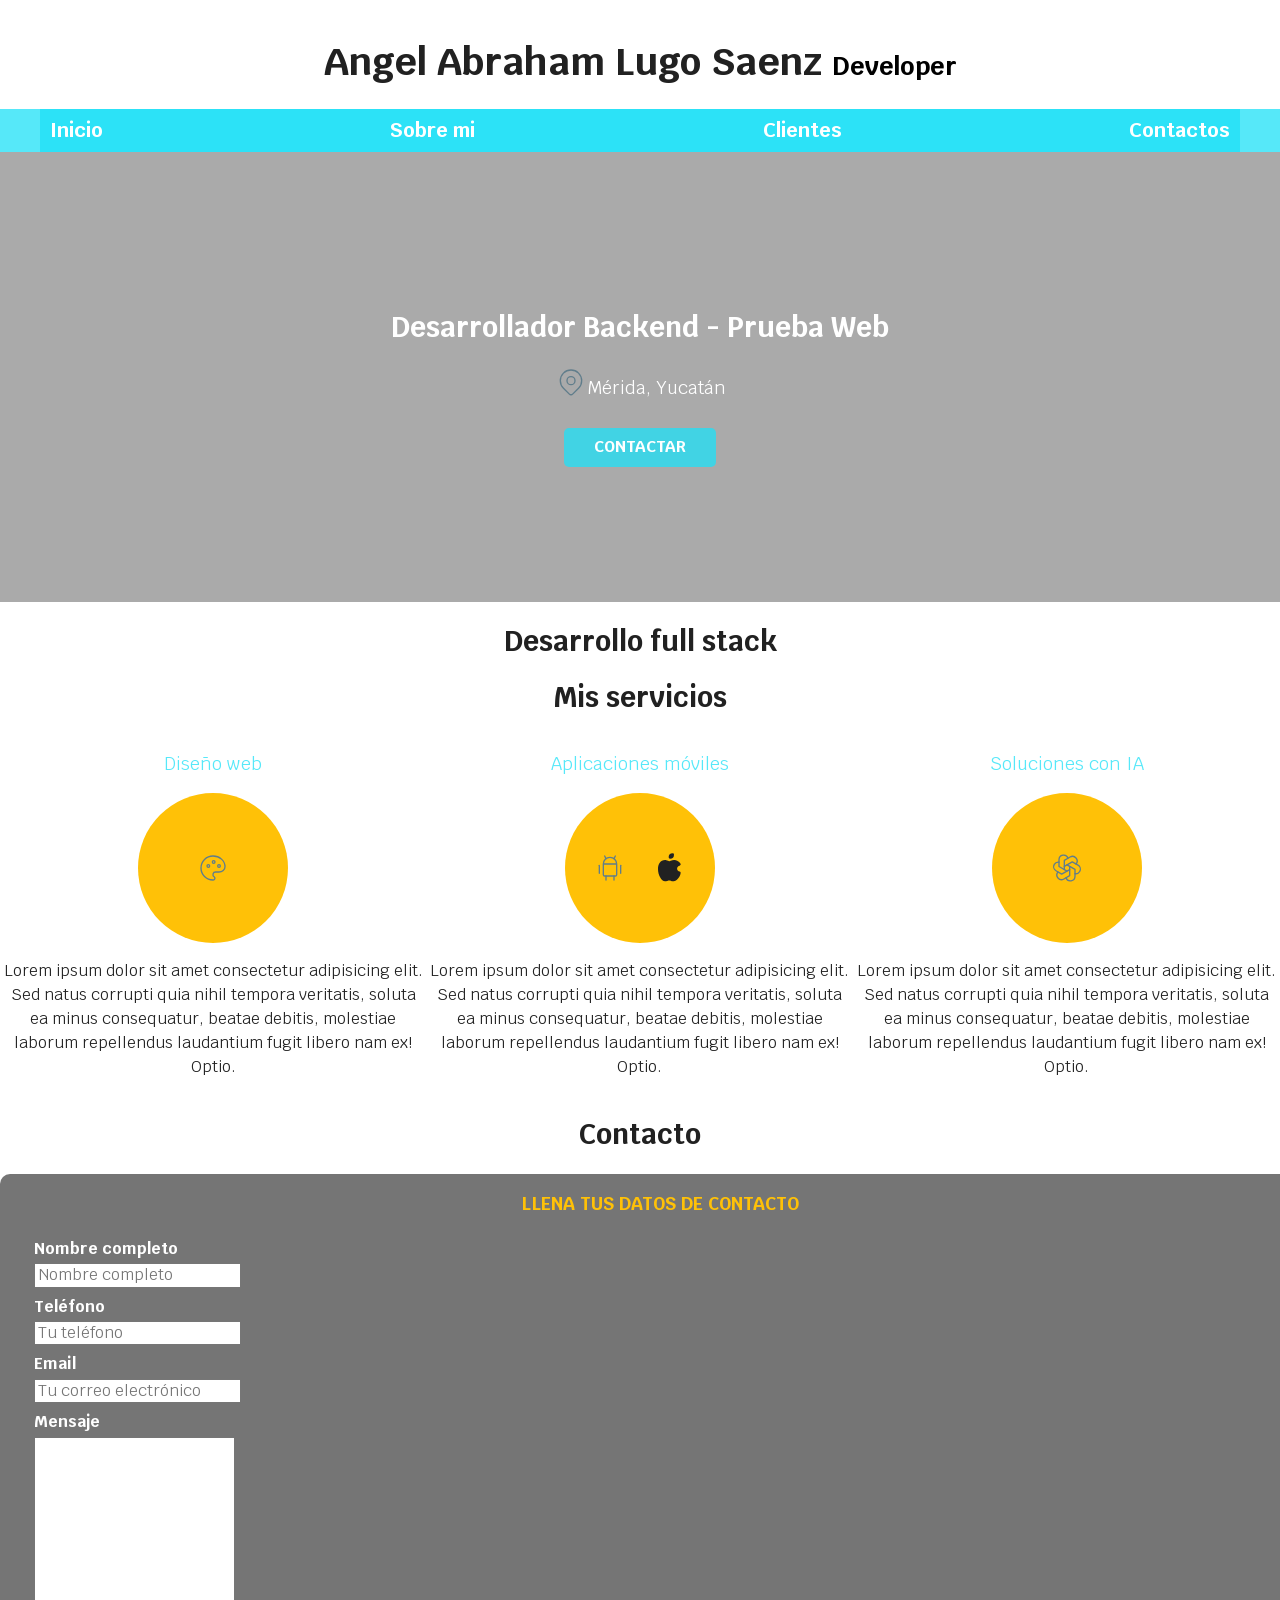
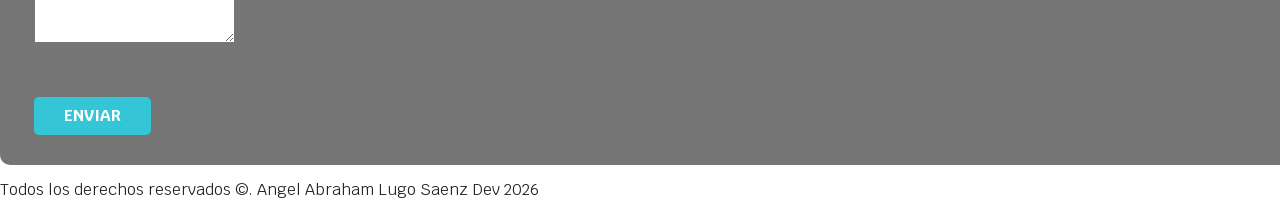
==== commit 03e2703a: "fix: finish services sections" ====
--- a/src/index.html
+++ b/src/index.html
@@ -1,224 +1,394 @@
 <!DOCTYPE html>
 <html lang="es">
+
 <head>
+
     <meta charset="UTF-8">
+
     <meta name="viewport" content="width=device-width, initial-scale=1">
-    <!--Primero se pone normalize-->
+
+
+    <!-- Primero se pone normalize -->
     <link rel="preload" href="css/normalize.css" as="style">
     <link rel="stylesheet" href="css/normalize.css">
 
-    <!--Importaciin de Google Fonts-->
+
+    <!-- Importacion de Google Fonts -->
     <link rel="preconnect" href="https://fonts.googleapis.com">
+
     <link rel="preconnect" href="https://fonts.gstatic.com" crossorigin>
-    <link href="https://fonts.googleapis.com/css2?family=Krub:wght@400;700&display=swap" rel="stylesheet">
-
-    <!--Nuestro propio css-->
+
+    <link href="https://fonts.googleapis.com/css2?family=Krub:wght@400;700&display=swap"
+          rel="stylesheet">
+
+
+    <!-- Nuestro propio CSS -->
     <link rel="preload" href="css/styles.css" as="style">
+
     <link rel="stylesheet" href="css/styles.css">
 
+
     <title>Developer pagina</title>
+
 </head>
 
+
 <body>
 
+
 <header>
-    <h1 class="my-title">Angel Abraham Lugo Saenz <span>Developer</span></h1>
+
+    <h1 class="titulo">
+        Angel Abraham Lugo Saenz <span>Developer</span>
+    </h1>
+
 </header>
 
+
 <div class="nav-bg">
+
     <nav class="navegacion-principal contenedor">
+
         <a href="#">Inicio</a>
+
         <a href="#">Sobre mi</a>
+
         <a href="#">Clientes</a>
+
         <a href="#">Contactos</a>
+
     </nav>
+
 </div>
 
+
+<!-- HERO -->
+<section class="hero">
+
+    <div class="contenido-hero">
+
+        <h2 class="subtitulo">
+            Desarrollador Backend - Prueba Web
+        </h2>
+
+
+        <div class="ubicacion">
+
+            <svg
+                    xmlns="http://www.w3.org/2000/svg"
+                    width="32"
+                    height="32"
+                    viewBox="0 0 24 24"
+                    fill="none"
+                    stroke="#607d8b"
+                    stroke-width="1"
+                    stroke-linecap="round"
+                    stroke-linejoin="round"
+            >
+
+                <path d="M9 11a3 3 0 1 0 6 0a3 3 0 0 0 -6 0"/>
+
+                <path d="M17.657 16.657l-4.243 4.243a2 2 0 0 1 -2.827 0l-4.244 -4.243a8 8 0 1 1 11.314 0z"/>
+
+            </svg>
+
+
+            <p>Mérida, Yucatán</p>
+
+        </div>
+
+
+        <a href="#" class="boton">
+            Contactar
+        </a>
+
+    </div>
+
+</section>
+
+
+<!-- DESARROLLO FULL STACK -->
 <section>
+
     <h2>Desarrollo full stack</h2>
 
-    <!--
-    category: Brand
-    version: "2.16"
-    unicode: "fa4f"
-    -->
-    <svg
-            xmlns="http://www.w3.org/2000/svg"
-            width="32"
-            height="32"
-            viewBox="0 0 24 24"
-            fill="none"
-            stroke="#ff2d55"
-            stroke-width="1"
-            stroke-linecap="round"
-            stroke-linejoin="round"
-    >
-        <path d="M12 9.5m-2.5 0a2.5 2.5 0 1 0 5 0a2.5 2.5 0 1 0 -5 0" />
-        <path d="M6.428 12.494l7.314 -9.252" />
-        <path d="M10.002 7.935l-2.937 -2.545" />
-        <path d="M17.693 6.593l-8.336 9.979" />
-        <path d="M17.591 6.376c.472 .907 .715 1.914 .709 2.935a7.263 7.263 0 0 1 -.72 3.18a19.085 19.085 0 0 1 -2.089 3c-.784 .933 -1.49 1.93 -2.11 2.98c-.314 .62 -.568 1.27 -.757 1.938c-.121 .36 -.277 .591 -.622 .591c-.315 0 -.463 -.136 -.626 -.593a10.595 10.595 0 0 0 -.779 -1.978a18.18 18.18 0 0 0 -1.423 -2.091c-.877 -1.184 -2.179 -2.535 -2.853 -4.071a7.077 7.077 0 0 1 -.621 -2.967a6.226 6.226 0 0 1 1.476 -4.055a6.25 6.25 0 0 1 4.811 -2.245a6.462 6.462 0 0 1 1.918 .284a6.255 6.255 0 0 1 3.686 3.092z" />
-    </svg>
-
-    <p>Merida, Yucatan</p>
 </section>
 
+
+<!-- SERVICIOS -->
 <main>
 
     <h2>Mis servicios</h2>
 
-    <section>
-        <h3>Diseño web</h3>
-
-        <!--
-        category: Design
-        tags: [color, paint, painter, picture, board, artist]
-        version: "1.1"
-        unicode: "eb01"
-        -->
-        <svg
-                xmlns="http://www.w3.org/2000/svg"
-                width="32"
-                height="32"
-                viewBox="0 0 24 24"
-                fill="none"
-                stroke="#607d8b"
-                stroke-width="1"
-                stroke-linecap="round"
-                stroke-linejoin="round"
-        >
-            <path d="M12 21a9 9 0 0 1 0 -18c4.97 0 9 3.582 9 8c0 1.06 -.474 2.078 -1.318 2.828c-.844 .75 -1.989 1.172 -3.182 1.172h-2.5a2 2 0 0 0 -1 3.75a1.3 1.3 0 0 1 -1 2.25" />
-            <path d="M8.5 10.5m-1 0a1 1 0 1 0 2 0a1 1 0 1 0 -2 0" />
-            <path d="M12.5 7.5m-1 0a1 1 0 1 0 2 0a1 1 0 1 0 -2 0" />
-            <path d="M16.5 10.5m-1 0a1 1 0 1 0 2 0a1 1 0 1 0 -2 0" />
-        </svg>
-
-        <p>Lorem ipsum dolor</p>
-    </section>
-
-    <h2>Mis servicios</h2>
-
-    <section>
-        <h3>Soluciones con IA</h3>
-
-        <!--
-        tags: [nonprofit, artificial, intelligence, website]
-        category: Brand
-        version: "2.5"
-        unicode: "f78e"
-        -->
-        <svg
-                xmlns="http://www.w3.org/2000/svg"
-                width="32"
-                height="32"
-                viewBox="0 0 24 24"
-                fill="none"
-                stroke="#607d8b"
-                stroke-width="1"
-                stroke-linecap="round"
-                stroke-linejoin="round"
-        >
-            <path d="M11.217 19.384a3.501 3.501 0 0 0 6.783 -1.217v-5.167l-6 -3.35" />
-            <path d="M5.214 15.014a3.501 3.501 0 0 0 4.446 5.266l4.34 -2.534v-6.946" />
-            <path d="M6 7.63c-1.391 -.236 -2.787 .395 -3.534 1.689a3.474 3.474 0 0 0 1.271 4.745l4.263 2.514l6 -3.348" />
-            <path d="M12.783 4.616a3.501 3.501 0 0 0 -6.783 1.217v5.067l6 3.45" />
-            <path d="M18.786 8.986a3.501 3.501 0 0 0 -4.446 -5.266l-4.34 2.534v6.946" />
-            <path d="M18 16.302c1.391 .236 2.787 -.395 3.534 -1.689a3.474 3.474 0 0 0 -1.271 -4.745l-4.308 -2.514l-5.955 3.42" />
-        </svg>
-
-        <p>Lorem ipsum dolor</p>
-    </section>
-
-    <h2>Mis servicios</h2>
-
-    <section>
-        <h3>Aplicaciones moviles</h3>
-
-        <!--
-        tags: [os, company, system, interface, software, logo]
-        category: Brand
-        version: "1.9"
-        unicode: "ec16"
-        -->
-        <svg
-                xmlns="http://www.w3.org/2000/svg"
-                width="32"
-                height="32"
-                viewBox="0 0 24 24"
-                fill="none"
-                stroke="#607d8b"
-                stroke-width="1"
-                stroke-linecap="round"
-                stroke-linejoin="round"
-        >
-            <path d="M4 10l0 6" />
-            <path d="M20 10l0 6" />
-            <path d="M7 9h10v8a1 1 0 0 1 -1 1h-8a1 1 0 0 1 -1 -1v-8a5 5 0 0 1 10 0" />
-            <path d="M8 3l1 2" />
-            <path d="M16 3l-1 2" />
-            <path d="M9 18l0 3" />
-            <path d="M15 18l0 3" />
-        </svg>
-
-        <!--
-        version: "2.45"
-        unicode: "fd74"
-        -->
-        <svg
-                xmlns="http://www.w3.org/2000/svg"
-                width="32"
-                height="32"
-                viewBox="0 0 24 24"
-                fill="currentColor"
-        >
-            <path d="M15.079 5.999l.239 .012c1.43 .097 3.434 1.013 4.508 2.586a1 1 0 0 1 -.344 1.44c-.05 .028 -.372 .158 -.497 .217a4.15 4.15 0 0 0 -.722 .431c-.614 .461 -.948 1.009 -.942 1.694c.01 .885 .339 1.454 .907 1.846c.208 .143 .436 .253 .666 .33c.126 .043 .426 .116 .444 .122a1 1 0 0 1 .662 .942c0 2.621 -3.04 6.381 -5.286 6.381c-.79 0 -1.272 -.091 -1.983 -.315l-.098 -.031c-.463 -.146 -.702 -.192 -1.133 -.192c-.52 0 -.863 .06 -1.518 .237l-.197 .053c-.575 .153 -.964 .226 -1.5 .248c-2.749 0 -5.285 -5.093 -5.285 -9.072c0 -3.87 1.786 -6.92 5.286 -6.92c.297 0 .598 .045 .909 .128c.403 .107 .774 .26 1.296 .508c.787 .374 .948 .44 1.009 .44h.016c.03 -.003 .128 -.047 1.056 -.457c1.061 -.467 1.864 -.685 2.746 -.616l-.24 -.012z" />
-            <path d="M14 1a1 1 0 0 1 1 1a3 3 0 0 1 -3 3a1 1 0 0 1 -1 -1a3 3 0 0 1 3 -3z" />
-        </svg>
-
-        <p>Lorem ipsum dolor</p>
-    </section>
+
+    <div class="servicios">
+
+
+        <!-- DISEÑO WEB -->
+        <section class="servicio">
+
+            <h3>Diseño web</h3>
+
+
+            <div class="iconos">
+
+                <!--
+                category: Design
+                tags: [color, paint, painter, picture, board, artist]
+                version: "1.1"
+                unicode: "eb01"
+                -->
+
+                <svg
+                        xmlns="http://www.w3.org/2000/svg"
+                        width="32"
+                        height="32"
+                        viewBox="0 0 24 24"
+                        fill="none"
+                        stroke="#607d8b"
+                        stroke-width="1"
+                        stroke-linecap="round"
+                        stroke-linejoin="round"
+                >
+
+                    <path d="M12 21a9 9 0 0 1 0 -18c4.97 0 9 3.582 9 8c0 1.06 -.474 2.078 -1.318 2.828c-.844 .75 -1.989 1.172 -3.182 1.172h-2.5a2 2 0 0 0 -1 3.75a1.3 1.3 0 0 1 -1 2.25"/>
+
+                    <path d="M8.5 10.5m-1 0a1 1 0 1 0 2 0a1 1 0 1 0 -2 0"/>
+
+                    <path d="M12.5 7.5m-1 0a1 1 0 1 0 2 0a1 1 0 1 0 -2 0"/>
+
+                    <path d="M16.5 10.5m-1 0a1 1 0 1 0 2 0a1 1 0 1 0 -2 0"/>
+
+                </svg>
+
+            </div>
+
+
+            <p>
+                Lorem ipsum dolor sit amet consectetur adipisicing elit.
+                Sed natus corrupti quia nihil tempora veritatis, soluta ea minus consequatur,
+                beatae debitis, molestiae laborum repellendus laudantium fugit libero nam ex!
+                Optio.
+            </p>
+
+        </section>
+
+
+        <!-- APLICACIONES MOVILES -->
+        <section class="servicio">
+
+            <h3>Aplicaciones móviles</h3>
+
+
+            <div class="iconos">
+
+                <!-- Android -->
+                <svg
+                        xmlns="http://www.w3.org/2000/svg"
+                        width="32"
+                        height="32"
+                        viewBox="0 0 24 24"
+                        fill="none"
+                        stroke="#607d8b"
+                        stroke-width="1"
+                        stroke-linecap="round"
+                        stroke-linejoin="round"
+                >
+
+                    <path d="M4 10l0 6"/>
+
+                    <path d="M20 10l0 6"/>
+
+                    <path d="M7 9h10v8a1 1 0 0 1 -1 1h-8a1 1 0 0 1 -1 -1v-8a5 5 0 0 1 10 0"/>
+
+                    <path d="M8 3l1 2"/>
+
+                    <path d="M16 3l-1 2"/>
+
+                    <path d="M9 18l0 3"/>
+
+                    <path d="M15 18l0 3"/>
+
+                </svg>
+
+
+                <!-- Apple -->
+                <svg
+                        xmlns="http://www.w3.org/2000/svg"
+                        width="32"
+                        height="32"
+                        viewBox="0 0 24 24"
+                        fill="currentColor"
+                >
+
+                    <path d="M15.079 5.999l.239 .012c1.43 .097 3.434 1.013 4.508 2.586a1 1 0 0 1 -.344 1.44c-.05 .028 -.372 .158 -.497 .217a4.15 4.15 0 0 0 -.722 .431c-.614 .461 -.948 1.009 -.942 1.694c.01 .885 .339 1.454 .907 1.846c.208 .143 .436 .253 .666 .33c.126 .043 .426 .116 .444 .122a1 1 0 0 1 .662 .942c0 2.621 -3.04 6.381 -5.286 6.381c-.79 0 -1.272 -.091 -1.983 -.315l-.098 -.031c-.463 -.146 -.702 -.192 -1.133 -.192c-.52 0 -.863 .06 -1.518 .237l-.197 .053c-.575 .153 -.964 .226 -1.5 .248c-2.749 0 -5.285 -5.093 -5.285 -9.072c0 -3.87 1.786 -6.92 5.286 -6.92c.297 0 .598 .045 .909 .128c.403 .107 .774 .26 1.296 .508c.787 .374 .948 .44 1.009 .44h.016c.03 -.003 .128 -.047 1.056 -.457c1.061 -.467 1.864 -.685 2.746 -.616l-.24 -.012z"/>
+
+                    <path d="M14 1a1 1 0 0 1 1 1a3 3 0 0 1 -3 3a1 1 0 0 1 -1 -1a3 3 0 0 1 3 -3z"/>
+
+                </svg>
+
+            </div>
+
+
+            <p>
+                Lorem ipsum dolor sit amet consectetur adipisicing elit.
+                Sed natus corrupti quia nihil tempora veritatis, soluta ea minus consequatur,
+                beatae debitis, molestiae laborum repellendus laudantium fugit libero nam ex!
+                Optio.
+            </p>
+
+        </section>
+
+
+        <!-- SOLUCIONES CON IA -->
+        <section class="servicio">
+
+            <h3>Soluciones con IA</h3>
+
+
+            <div class="iconos">
+
+                <svg
+                        xmlns="http://www.w3.org/2000/svg"
+                        width="32"
+                        height="32"
+                        viewBox="0 0 24 24"
+                        fill="none"
+                        stroke="#607d8b"
+                        stroke-width="1"
+                        stroke-linecap="round"
+                        stroke-linejoin="round"
+                >
+
+                    <path d="M11.217 19.384a3.501 3.501 0 0 0 6.783 -1.217v-5.167l-6 -3.35"/>
+
+                    <path d="M5.214 15.014a3.501 3.501 0 0 0 4.446 5.266l4.34 -2.534v-6.946"/>
+
+                    <path d="M6 7.63c-1.391 -.236 -2.787 .395 -3.534 1.689a3.474 3.474 0 0 0 1.271 4.745l4.263 2.514l6 -3.348"/>
+
+                    <path d="M12.783 4.616a3.501 3.501 0 0 0 -6.783 1.217v5.067l6 3.45"/>
+
+                    <path d="M18.786 8.986a3.501 3.501 0 0 0 -4.446 -5.266l-4.34 2.534v6.946"/>
+
+                    <path d="M18 16.302c1.391 .236 2.787 -.395 3.534 -1.689a3.474 3.474 0 0 0 -1.271 -4.745l-4.308 -2.514l-5.955 3.42"/>
+
+                </svg>
+
+            </div>
+
+
+            <p>
+                Lorem ipsum dolor sit amet consectetur adipisicing elit.
+                Sed natus corrupti quia nihil tempora veritatis, soluta ea minus consequatur,
+                beatae debitis, molestiae laborum repellendus laudantium fugit libero nam ex!
+                Optio.
+            </p>
+
+        </section>
+
+    </div>
 
 </main>
 
+
+<!-- CONTACTO -->
 <section>
+
     <h2>Contacto</h2>
 
-    <form>
+
+    <form class="formulario">
+
         <fieldset>
 
-            <legend>Llena tus datos de contacto</legend>
-
-            <div>
-                <label>Nombre completo</label>
-                <input type="text" placeholder="Nombre cmpleto">
-            </div>
-
-            <div>
-                <label>Telefono</label>
-                <input type="tel" placeholder="Tu telefono">
-            </div>
-
-            <div>
-                <label>Email</label>
-                <input type="email" placeholder="TU email">
-            </div>
-
-            <div>
-                <label>Mensaje</label>
-                <textarea></textarea>
-            </div>
-
-            <div>
-                <input type="submit" value="Enviar"/>
+            <legend>
+                Llena tus datos de contacto
+            </legend>
+
+
+            <div class="contenedor-campos">
+
+                <div class="campo">
+
+                    <label>
+                        Nombre completo
+                    </label>
+
+                    <input
+                            type="text"
+                            placeholder="Nombre completo"
+                    >
+
+                </div>
+
+
+                <div class="campo">
+
+                    <label>
+                        Teléfono
+                    </label>
+
+                    <input
+                            type="tel"
+                            placeholder="Tu teléfono"
+                    >
+
+                </div>
+
+
+                <div class="campo">
+
+                    <label>
+                        Email
+                    </label>
+
+                    <input
+                            type="email"
+                            placeholder="Tu correo electrónico"
+                    >
+
+                </div>
+
+
+                <div class="campo">
+
+                    <label>
+                        Mensaje
+                    </label>
+
+                    <textarea></textarea>
+
+                </div>
+
+            </div>
+
+
+            <div class="alinear-derecha flex">
+
+                <input
+                        class="boton w-sm-100"
+                        type="submit"
+                        value="Enviar"
+                >
+
             </div>
 
         </fieldset>
+
     </form>
+
 </section>
 
-<footer>
-    <p>Todos los derechos reservados ©. Angel Abraham Lugo Saenz Dev 2026</p>
+
+<footer class="footer">
+
+    <p>
+        Todos los derechos reservados ©. Angel Abraham Lugo Saenz Dev 2026
+    </p>
+
 </footer>
 
+
 </body>
+
 </html>
--- a/src/css/styles.css
+++ b/src/css/styles.css
@@ -1,72 +1,385 @@
 /**/
+
+/* ==========================================================================
+   Variables globales
+   ========================================================================== */
+
 :root{
-    --blanco: #fff;
+    --blanco: #ffffff;
     --oscuro: #212121;
     --primario: #ffc107;
-    --secundario: #0097a7;
+    --secundario: #1fe1f7c0;
     --gris: #757575;
-}
-
-/*Truco para uniformidad de texto en el navegador*/
+    --grisClaro: #b6b6b6;
+}
+
+
+/* ==========================================================================
+   Base / Reset
+   ========================================================================== */
+
+/* Truco para uniformidad de texto entre navegadores */
 html{
-    front-size: 62.5%;
-}
+    font-size: 62.5%;
+}
+
 
 body{
-    front-size: 16px;
-}
+    font-size: 16px;
+    font-family: 'Krub', sans-serif;
+    color: var(--oscuro);
+    background-image: linear-gradient(to top, var(--blanco) 0%, var(--blanco) 100%);
+}
+
+
+/* ==========================================================================
+   Tipografía
+   ========================================================================== */
+
+h1{
+    font-size: 3.8rem;
+}
+
+
+h2{
+    font-size: 2.8rem;
+}
+
+
+h3{
+    font-size: 1.8rem;
+}
+
+
+h1,
+h2,
+h3{
+    text-align: center;
+}
+
 
 .my-title{
     text-align: center;
     font-size: 3.8rem;
 }
+
 
 .my-title span{
     font-size: 2rem;
 }
 
+
+.titulo{
+    text-align: center;
+    font-size: 3.8rem;
+    margin-top: 4rem;
+}
+
+
+.titulo span{
+    font-size: 2.5rem;
+    color: rgb(0, 0, 0);
+}
+
+
+/* ==========================================================================
+   Layout / Contenedores
+   ========================================================================== */
+
+.contenedor{
+    max-width: 120rem; /* 1200 pixeles porque 1 rem = 10px */
+    margin: 0 auto;
+}
+
+
+/* ==========================================================================
+   Navegación principal
+   ========================================================================== */
+
 .navegacion-principal{
     background-color: var(--secundario);
 
-    /*Margin es por fuera y padding es por dentro*/
-    /*Padding significa relleno o la parte interna de un contenedor*/
-    /*Margin significa el espacio externo de un contenedor*/
-    /*Box-Model significa basicamente es como se acomoda varios elemtnos html*/
-    /*Border significa el borde o la linea que rodea al contenido y al padding*/
-
-    /*Flexbox sirve para aliniar elementos*/
-    display: flex;
-
-    /*Jusitifica el cntenido dependiendo de lo que siga despues del justifica contenido*/
+    /* Margin es por fuera y padding es por dentro */
+    /* Padding significa relleno o la parte interna de un contenedor */
+    /* Margin significa el espacio externo de un contenedor */
+    /* Box-Model significa basicamente como se acomodan varios elementos HTML */
+    /* Border significa el borde o la linea que rodea al contenido y al padding */
+
+    /* Flexbox sirve para alinear elementos */
+    display: flex;
+
+    /* Acomoda los elementos de manera vertical */
+    flex-direction: column;
+
+    /* justify-content para FILAS / align-items es para COLUMNAS */
     justify-content: space-between;
 
-    /*Font-weight es el grosor de las letras y en este caso es en negritas*/
+    /* Font-weight es el grosor de las letras */
     font-weight: bold;
 
-    /*El tamaño de la letra*/
+    /* El tamaño de la letra */
     font-size: 2rem;
-}
-
+
+    /* Alinea los elementos al centro */
+    align-items: center;
+}
+
+
+/* Al poner el cursor en el hipervínculo */
 .navegacion-principal a:hover{
     background-color: var(--primario);
     color: var(--oscuro);
 }
 
+
 .navegacion-principal a{
     color: var(--blanco);
 
-    /*con text-decoration:none remueve el subrayao*/
+    /* Con text-decoration:none remueve el subrayado */
     text-decoration: none;
 
     padding: 1rem;
 }
 
-.contenedor{
-    /*margin{top,bottom,right y left} se pueden resumir en estas lineas*/
-    width: 120%;
-    margin: 0 auto;
-}
 
 .nav-bg{
     background-color: var(--secundario);
+}
+
+
+/* ==========================================================================
+   Hero
+   ========================================================================== */
+
+/* Hero es la imagen principal de la pagina */
+.hero{
+    background-image: url("../img/hero.jpg");
+
+    /* Evita que la imagen se repita */
+    background-repeat: no-repeat;
+
+    /* Hace que la imagen cubra todo el espacio disponible */
+    background-size: cover;
+
+    /* Centra la imagen */
+    background-position: center;
+
+    /* Altura del hero */
+    height: 450px;
+
+    position: relative;
+}
+
+
+/* Contenido que esta dentro del hero */
+.contenido-hero{
+    position: absolute;
+
+    background-color: rgba(70, 70, 70, 0.457);
+
+    width: 100%;
+
+    height: 100%;
+
+    /* Alinear vertical y horizontalmente */
+    display: flex;
+
+    flex-direction: column;
+
+    align-items: center;
+
+    justify-content: center;
+
+    text-align: center;
+}
+
+
+/* Titulo que esta dentro del hero */
+.contenido-hero h2,
+.contenido-hero p{
+    color: var(--blanco);
+}
+
+
+/* Ubicacion dentro del hero */
+.ubicacion{
+    display: flex;
+
+    align-items: flex-end;
+
+    justify-content: center;
+
+    font-size: 1.8rem;
+
+    color: var(--blanco);
+}
+
+
+/* Quitamos el margen que trae por defecto el parrafo */
+.ubicacion p{
+    margin: 0;
+}
+
+
+/* ==========================================================================
+   Botones
+   ========================================================================== */
+
+.boton{
+    background-color: var(--secundario);
+
+    color: var(--blanco);
+
+    text-transform: uppercase;
+
+    text-decoration: none;
+
+    font-weight: bold;
+
+    padding: 1rem 3rem;
+
+    margin-top: 3rem;
+
+    border-radius: 0.5rem;
+
+    width: 90%;
+
+    text-align: center;
+
+    border: none;
+}
+
+
+.boton:hover{
+    cursor: pointer;
+}
+
+
+/* ==========================================================================
+   Mis Servicios
+   ========================================================================== */
+
+.servicio{
+    display: flex;
+
+    flex-direction: column;
+
+    align-items: center;
+}
+
+
+.servicio h3{
+    color: var(--secundario);
+
+    font-weight: normal;
+}
+
+
+.servicio p{
+    line-height: 1.5;
+
+    text-align: center;
+}
+
+
+.servicio .iconos{
+    height: 15rem;
+
+    width: 15rem;
+
+    background-color: var(--primario);
+
+    border-radius: 50%;
+
+    display: flex;
+
+    justify-content: space-evenly;
+
+    align-items: center;
+}
+
+
+/* ==========================================================================
+   Contactos
+   ========================================================================== */
+
+.formulario{
+    background-color: var(--gris);
+
+    width: 100%;
+
+    margin: 0 auto;
+
+    padding: 2rem;
+
+    border-radius: 1rem;
+}
+
+
+.formulario fieldset{
+    border: none;
+
+    display: flex;
+
+    flex-direction: column;
+
+    gap: 1rem;
+}
+
+
+.formulario legend{
+    text-align: center;
+
+    font-size: 1.8rem;
+
+    font-weight: bold;
+
+    margin-bottom: 2rem;
+
+    text-transform: uppercase;
+
+    color: var(--primario);
+}
+
+
+.campo{
+    margin-bottom: 1rem;
+}
+
+
+.campo label{
+    display: block;
+
+    font-weight: bold;
+
+    margin-bottom: 0.5rem;
+
+    color: var(--blanco);
+}
+
+
+.campo textarea{
+    height: 20rem;
+}
+
+
+/* Cuando la pantalla sea mayor a 768px */
+@media (min-width: 768px){
+
+    .navegacion-principal{
+        flex-direction: row;
+    }
+
+
+    .boton{
+        width: auto;
+    }
+
+
+    .servicios{
+        display: grid;
+
+        grid-template-columns: repeat(3, 1fr);
+    }
+
 }
--- a/src/css/styles.css
+++ b/src/css/styles.css
@@ -1,72 +1,385 @@
 /**/
+
+/* ==========================================================================
+   Variables globales
+   ========================================================================== */
+
 :root{
-    --blanco: #fff;
+    --blanco: #ffffff;
     --oscuro: #212121;
     --primario: #ffc107;
-    --secundario: #0097a7;
+    --secundario: #1fe1f7c0;
     --gris: #757575;
-}
-
-/*Truco para uniformidad de texto en el navegador*/
+    --grisClaro: #b6b6b6;
+}
+
+
+/* ==========================================================================
+   Base / Reset
+   ========================================================================== */
+
+/* Truco para uniformidad de texto entre navegadores */
 html{
-    front-size: 62.5%;
-}
+    font-size: 62.5%;
+}
+
 
 body{
-    front-size: 16px;
-}
+    font-size: 16px;
+    font-family: 'Krub', sans-serif;
+    color: var(--oscuro);
+    background-image: linear-gradient(to top, var(--blanco) 0%, var(--blanco) 100%);
+}
+
+
+/* ==========================================================================
+   Tipografía
+   ========================================================================== */
+
+h1{
+    font-size: 3.8rem;
+}
+
+
+h2{
+    font-size: 2.8rem;
+}
+
+
+h3{
+    font-size: 1.8rem;
+}
+
+
+h1,
+h2,
+h3{
+    text-align: center;
+}
+
 
 .my-title{
     text-align: center;
     font-size: 3.8rem;
 }
+
 
 .my-title span{
     font-size: 2rem;
 }
 
+
+.titulo{
+    text-align: center;
+    font-size: 3.8rem;
+    margin-top: 4rem;
+}
+
+
+.titulo span{
+    font-size: 2.5rem;
+    color: rgb(0, 0, 0);
+}
+
+
+/* ==========================================================================
+   Layout / Contenedores
+   ========================================================================== */
+
+.contenedor{
+    max-width: 120rem; /* 1200 pixeles porque 1 rem = 10px */
+    margin: 0 auto;
+}
+
+
+/* ==========================================================================
+   Navegación principal
+   ========================================================================== */
+
 .navegacion-principal{
     background-color: var(--secundario);
 
-    /*Margin es por fuera y padding es por dentro*/
-    /*Padding significa relleno o la parte interna de un contenedor*/
-    /*Margin significa el espacio externo de un contenedor*/
-    /*Box-Model significa basicamente es como se acomoda varios elemtnos html*/
-    /*Border significa el borde o la linea que rodea al contenido y al padding*/
-
-    /*Flexbox sirve para aliniar elementos*/
-    display: flex;
-
-    /*Jusitifica el cntenido dependiendo de lo que siga despues del justifica contenido*/
+    /* Margin es por fuera y padding es por dentro */
+    /* Padding significa relleno o la parte interna de un contenedor */
+    /* Margin significa el espacio externo de un contenedor */
+    /* Box-Model significa basicamente como se acomodan varios elementos HTML */
+    /* Border significa el borde o la linea que rodea al contenido y al padding */
+
+    /* Flexbox sirve para alinear elementos */
+    display: flex;
+
+    /* Acomoda los elementos de manera vertical */
+    flex-direction: column;
+
+    /* justify-content para FILAS / align-items es para COLUMNAS */
     justify-content: space-between;
 
-    /*Font-weight es el grosor de las letras y en este caso es en negritas*/
+    /* Font-weight es el grosor de las letras */
     font-weight: bold;
 
-    /*El tamaño de la letra*/
+    /* El tamaño de la letra */
     font-size: 2rem;
-}
-
+
+    /* Alinea los elementos al centro */
+    align-items: center;
+}
+
+
+/* Al poner el cursor en el hipervínculo */
 .navegacion-principal a:hover{
     background-color: var(--primario);
     color: var(--oscuro);
 }
 
+
 .navegacion-principal a{
     color: var(--blanco);
 
-    /*con text-decoration:none remueve el subrayao*/
+    /* Con text-decoration:none remueve el subrayado */
     text-decoration: none;
 
     padding: 1rem;
 }
 
-.contenedor{
-    /*margin{top,bottom,right y left} se pueden resumir en estas lineas*/
-    width: 120%;
-    margin: 0 auto;
-}
 
 .nav-bg{
     background-color: var(--secundario);
+}
+
+
+/* ==========================================================================
+   Hero
+   ========================================================================== */
+
+/* Hero es la imagen principal de la pagina */
+.hero{
+    background-image: url("../img/hero.jpg");
+
+    /* Evita que la imagen se repita */
+    background-repeat: no-repeat;
+
+    /* Hace que la imagen cubra todo el espacio disponible */
+    background-size: cover;
+
+    /* Centra la imagen */
+    background-position: center;
+
+    /* Altura del hero */
+    height: 450px;
+
+    position: relative;
+}
+
+
+/* Contenido que esta dentro del hero */
+.contenido-hero{
+    position: absolute;
+
+    background-color: rgba(70, 70, 70, 0.457);
+
+    width: 100%;
+
+    height: 100%;
+
+    /* Alinear vertical y horizontalmente */
+    display: flex;
+
+    flex-direction: column;
+
+    align-items: center;
+
+    justify-content: center;
+
+    text-align: center;
+}
+
+
+/* Titulo que esta dentro del hero */
+.contenido-hero h2,
+.contenido-hero p{
+    color: var(--blanco);
+}
+
+
+/* Ubicacion dentro del hero */
+.ubicacion{
+    display: flex;
+
+    align-items: flex-end;
+
+    justify-content: center;
+
+    font-size: 1.8rem;
+
+    color: var(--blanco);
+}
+
+
+/* Quitamos el margen que trae por defecto el parrafo */
+.ubicacion p{
+    margin: 0;
+}
+
+
+/* ==========================================================================
+   Botones
+   ========================================================================== */
+
+.boton{
+    background-color: var(--secundario);
+
+    color: var(--blanco);
+
+    text-transform: uppercase;
+
+    text-decoration: none;
+
+    font-weight: bold;
+
+    padding: 1rem 3rem;
+
+    margin-top: 3rem;
+
+    border-radius: 0.5rem;
+
+    width: 90%;
+
+    text-align: center;
+
+    border: none;
+}
+
+
+.boton:hover{
+    cursor: pointer;
+}
+
+
+/* ==========================================================================
+   Mis Servicios
+   ========================================================================== */
+
+.servicio{
+    display: flex;
+
+    flex-direction: column;
+
+    align-items: center;
+}
+
+
+.servicio h3{
+    color: var(--secundario);
+
+    font-weight: normal;
+}
+
+
+.servicio p{
+    line-height: 1.5;
+
+    text-align: center;
+}
+
+
+.servicio .iconos{
+    height: 15rem;
+
+    width: 15rem;
+
+    background-color: var(--primario);
+
+    border-radius: 50%;
+
+    display: flex;
+
+    justify-content: space-evenly;
+
+    align-items: center;
+}
+
+
+/* ==========================================================================
+   Contactos
+   ========================================================================== */
+
+.formulario{
+    background-color: var(--gris);
+
+    width: 100%;
+
+    margin: 0 auto;
+
+    padding: 2rem;
+
+    border-radius: 1rem;
+}
+
+
+.formulario fieldset{
+    border: none;
+
+    display: flex;
+
+    flex-direction: column;
+
+    gap: 1rem;
+}
+
+
+.formulario legend{
+    text-align: center;
+
+    font-size: 1.8rem;
+
+    font-weight: bold;
+
+    margin-bottom: 2rem;
+
+    text-transform: uppercase;
+
+    color: var(--primario);
+}
+
+
+.campo{
+    margin-bottom: 1rem;
+}
+
+
+.campo label{
+    display: block;
+
+    font-weight: bold;
+
+    margin-bottom: 0.5rem;
+
+    color: var(--blanco);
+}
+
+
+.campo textarea{
+    height: 20rem;
+}
+
+
+/* Cuando la pantalla sea mayor a 768px */
+@media (min-width: 768px){
+
+    .navegacion-principal{
+        flex-direction: row;
+    }
+
+
+    .boton{
+        width: auto;
+    }
+
+
+    .servicios{
+        display: grid;
+
+        grid-template-columns: repeat(3, 1fr);
+    }
+
 }
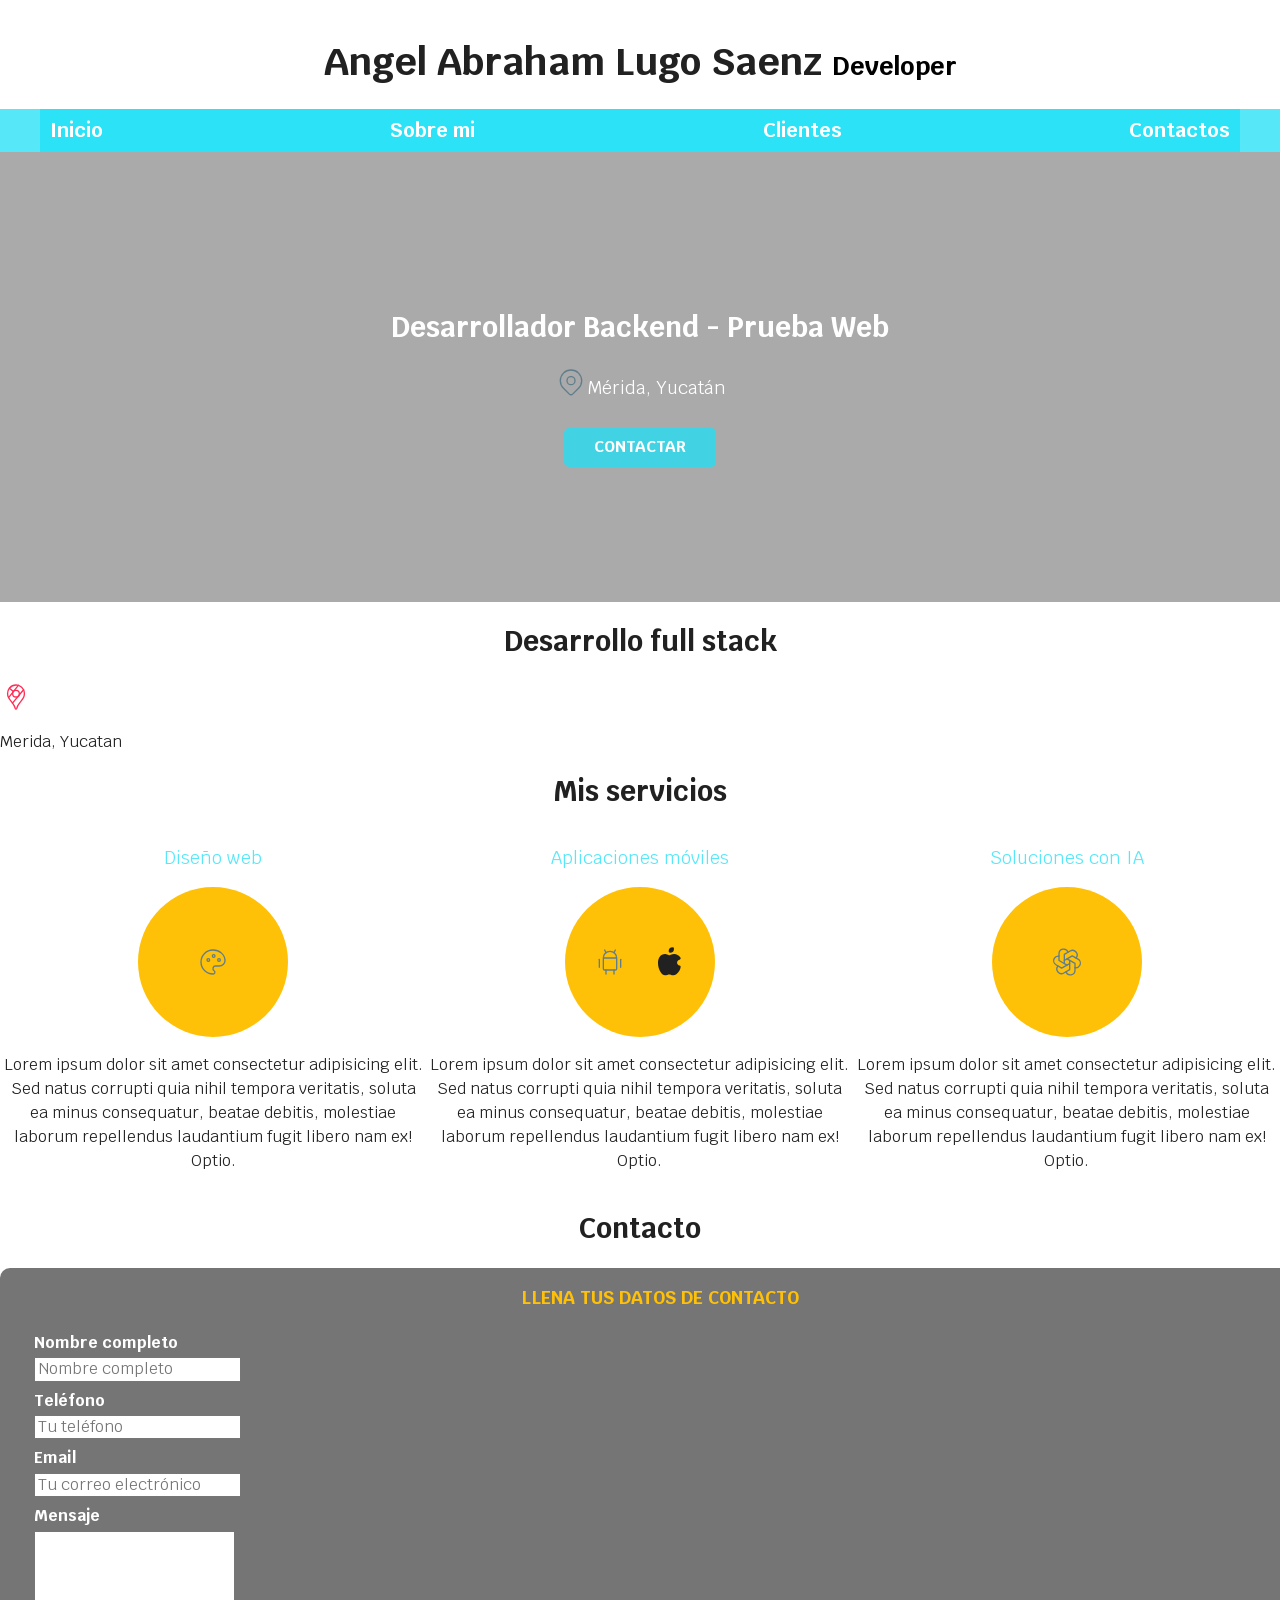
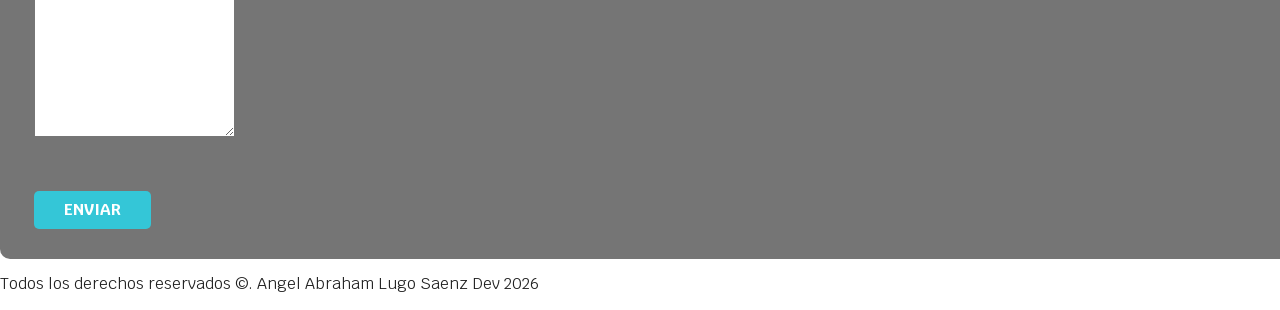
==== commit a07be81a: "feat: finish services sections" ====
--- a/src/index.html
+++ b/src/index.html
@@ -2,46 +2,31 @@
 <html lang="es">
 
 <head>
-
     <meta charset="UTF-8">
-
     <meta name="viewport" content="width=device-width, initial-scale=1">
 
-
-    <!-- Primero se pone normalize -->
+    <!--Primero se pone normalize-->
     <link rel="preload" href="css/normalize.css" as="style">
     <link rel="stylesheet" href="css/normalize.css">
 
-
-    <!-- Importacion de Google Fonts -->
+    <!--Importaciin de Google Fonts-->
     <link rel="preconnect" href="https://fonts.googleapis.com">
-
     <link rel="preconnect" href="https://fonts.gstatic.com" crossorigin>
-
-    <link href="https://fonts.googleapis.com/css2?family=Krub:wght@400;700&display=swap"
-          rel="stylesheet">
-
-
-    <!-- Nuestro propio CSS -->
+    <link href="https://fonts.googleapis.com/css2?family=Krub:wght@400;700&display=swap" rel="stylesheet">
+
+    <!--Nuestro propio css-->
     <link rel="preload" href="css/styles.css" as="style">
-
     <link rel="stylesheet" href="css/styles.css">
 
-
     <title>Developer pagina</title>
-
 </head>
 
-
 <body>
 
-
 <header>
-
     <h1 class="titulo">
         Angel Abraham Lugo Saenz <span>Developer</span>
     </h1>
-
 </header>
 
 
@@ -50,11 +35,8 @@
     <nav class="navegacion-principal contenedor">
 
         <a href="#">Inicio</a>
-
         <a href="#">Sobre mi</a>
-
         <a href="#">Clientes</a>
-
         <a href="#">Contactos</a>
 
     </nav>
@@ -67,10 +49,7 @@
 
     <div class="contenido-hero">
 
-        <h2 class="subtitulo">
-            Desarrollador Backend - Prueba Web
-        </h2>
-
+        <h2 class="subtitulo">Desarrollador Backend - Prueba Web</h2>
 
         <div class="ubicacion">
 
@@ -87,20 +66,15 @@
             >
 
                 <path d="M9 11a3 3 0 1 0 6 0a3 3 0 0 0 -6 0"/>
-
                 <path d="M17.657 16.657l-4.243 4.243a2 2 0 0 1 -2.827 0l-4.244 -4.243a8 8 0 1 1 11.314 0z"/>
 
             </svg>
 
-
             <p>Mérida, Yucatán</p>
 
         </div>
 
-
-        <a href="#" class="boton">
-            Contactar
-        </a>
+        <a href="#" class="boton">Contactar</a>
 
     </div>
 
@@ -112,6 +86,34 @@
 
     <h2>Desarrollo full stack</h2>
 
+    <!--
+    category: Brand
+    version: "2.16"
+    unicode: "fa4f"
+    -->
+
+    <svg
+            xmlns="http://www.w3.org/2000/svg"
+            width="32"
+            height="32"
+            viewBox="0 0 24 24"
+            fill="none"
+            stroke="#ff2d55"
+            stroke-width="1"
+            stroke-linecap="round"
+            stroke-linejoin="round"
+    >
+
+        <path d="M12 9.5m-2.5 0a2.5 2.5 0 1 0 5 0a2.5 2.5 0 1 0 -5 0"/>
+        <path d="M6.428 12.494l7.314 -9.252"/>
+        <path d="M10.002 7.935l-2.937 -2.545"/>
+        <path d="M17.693 6.593l-8.336 9.979"/>
+        <path d="M17.591 6.376c.472 .907 .715 1.914 .709 2.935a7.263 7.263 0 0 1 -.72 3.18a19.085 19.085 0 0 1 -2.089 3c-.784 .933 -1.49 1.93 -2.11 2.98c-.314 .62 -.568 1.27 -.757 1.938c-.121 .36 -.277 .591 -.622 .591c-.315 0 -.463 -.136 -.626 -.593a10.595 10.595 0 0 0 -.779 -1.978a18.18 18.18 0 0 0 -1.423 -2.091c-.877 -1.184 -2.179 -2.535 -2.853 -4.071a7.077 7.077 0 0 1 -.621 -2.967a6.226 6.226 0 0 1 1.476 -4.055a6.25 6.25 0 0 1 4.811 -2.245a6.462 6.462 0 0 1 1.918 .284a6.255 6.255 0 0 1 3.686 3.092z"/>
+
+    </svg>
+
+    <p>Merida, Yucatan</p>
+
 </section>
 
 
@@ -120,7 +122,6 @@
 
     <h2>Mis servicios</h2>
 
-
     <div class="servicios">
 
 
@@ -128,7 +129,6 @@
         <section class="servicio">
 
             <h3>Diseño web</h3>
-
 
             <div class="iconos">
 
@@ -152,17 +152,13 @@
                 >
 
                     <path d="M12 21a9 9 0 0 1 0 -18c4.97 0 9 3.582 9 8c0 1.06 -.474 2.078 -1.318 2.828c-.844 .75 -1.989 1.172 -3.182 1.172h-2.5a2 2 0 0 0 -1 3.75a1.3 1.3 0 0 1 -1 2.25"/>
-
                     <path d="M8.5 10.5m-1 0a1 1 0 1 0 2 0a1 1 0 1 0 -2 0"/>
-
                     <path d="M12.5 7.5m-1 0a1 1 0 1 0 2 0a1 1 0 1 0 -2 0"/>
-
                     <path d="M16.5 10.5m-1 0a1 1 0 1 0 2 0a1 1 0 1 0 -2 0"/>
 
                 </svg>
 
             </div>
-
 
             <p>
                 Lorem ipsum dolor sit amet consectetur adipisicing elit.
@@ -179,10 +175,15 @@
 
             <h3>Aplicaciones móviles</h3>
 
-
             <div class="iconos">
 
-                <!-- Android -->
+                <!--
+                tags: [os, company, system, interface, software, logo]
+                category: Brand
+                version: "1.9"
+                unicode: "ec16"
+                -->
+
                 <svg
                         xmlns="http://www.w3.org/2000/svg"
                         width="32"
@@ -196,23 +197,21 @@
                 >
 
                     <path d="M4 10l0 6"/>
-
                     <path d="M20 10l0 6"/>
-
                     <path d="M7 9h10v8a1 1 0 0 1 -1 1h-8a1 1 0 0 1 -1 -1v-8a5 5 0 0 1 10 0"/>
-
                     <path d="M8 3l1 2"/>
-
                     <path d="M16 3l-1 2"/>
-
                     <path d="M9 18l0 3"/>
-
                     <path d="M15 18l0 3"/>
 
                 </svg>
 
 
-                <!-- Apple -->
+                <!--
+                version: "2.45"
+                unicode: "fd74"
+                -->
+
                 <svg
                         xmlns="http://www.w3.org/2000/svg"
                         width="32"
@@ -222,13 +221,11 @@
                 >
 
                     <path d="M15.079 5.999l.239 .012c1.43 .097 3.434 1.013 4.508 2.586a1 1 0 0 1 -.344 1.44c-.05 .028 -.372 .158 -.497 .217a4.15 4.15 0 0 0 -.722 .431c-.614 .461 -.948 1.009 -.942 1.694c.01 .885 .339 1.454 .907 1.846c.208 .143 .436 .253 .666 .33c.126 .043 .426 .116 .444 .122a1 1 0 0 1 .662 .942c0 2.621 -3.04 6.381 -5.286 6.381c-.79 0 -1.272 -.091 -1.983 -.315l-.098 -.031c-.463 -.146 -.702 -.192 -1.133 -.192c-.52 0 -.863 .06 -1.518 .237l-.197 .053c-.575 .153 -.964 .226 -1.5 .248c-2.749 0 -5.285 -5.093 -5.285 -9.072c0 -3.87 1.786 -6.92 5.286 -6.92c.297 0 .598 .045 .909 .128c.403 .107 .774 .26 1.296 .508c.787 .374 .948 .44 1.009 .44h.016c.03 -.003 .128 -.047 1.056 -.457c1.061 -.467 1.864 -.685 2.746 -.616l-.24 -.012z"/>
-
                     <path d="M14 1a1 1 0 0 1 1 1a3 3 0 0 1 -3 3a1 1 0 0 1 -1 -1a3 3 0 0 1 3 -3z"/>
 
                 </svg>
 
             </div>
-
 
             <p>
                 Lorem ipsum dolor sit amet consectetur adipisicing elit.
@@ -245,8 +242,14 @@
 
             <h3>Soluciones con IA</h3>
 
-
             <div class="iconos">
+
+                <!--
+                tags: [nonprofit, artificial, intelligence, website]
+                category: Brand
+                version: "2.5"
+                unicode: "f78e"
+                -->
 
                 <svg
                         xmlns="http://www.w3.org/2000/svg"
@@ -261,21 +264,15 @@
                 >
 
                     <path d="M11.217 19.384a3.501 3.501 0 0 0 6.783 -1.217v-5.167l-6 -3.35"/>
-
                     <path d="M5.214 15.014a3.501 3.501 0 0 0 4.446 5.266l4.34 -2.534v-6.946"/>
-
                     <path d="M6 7.63c-1.391 -.236 -2.787 .395 -3.534 1.689a3.474 3.474 0 0 0 1.271 4.745l4.263 2.514l6 -3.348"/>
-
                     <path d="M12.783 4.616a3.501 3.501 0 0 0 -6.783 1.217v5.067l6 3.45"/>
-
                     <path d="M18.786 8.986a3.501 3.501 0 0 0 -4.446 -5.266l-4.34 2.534v6.946"/>
-
                     <path d="M18 16.302c1.391 .236 2.787 -.395 3.534 -1.689a3.474 3.474 0 0 0 -1.271 -4.745l-4.308 -2.514l-5.955 3.42"/>
 
                 </svg>
 
             </div>
-
 
             <p>
                 Lorem ipsum dolor sit amet consectetur adipisicing elit.
@@ -286,6 +283,7 @@
 
         </section>
 
+
     </div>
 
 </main>
@@ -296,65 +294,44 @@
 
     <h2>Contacto</h2>
 
-
     <form class="formulario">
 
         <fieldset>
 
-            <legend>
-                Llena tus datos de contacto
-            </legend>
-
+            <legend>Llena tus datos de contacto</legend>
 
             <div class="contenedor-campos">
 
                 <div class="campo">
 
-                    <label>
-                        Nombre completo
-                    </label>
-
-                    <input
-                            type="text"
-                            placeholder="Nombre completo"
-                    >
+                    <label>Nombre completo</label>
+
+                    <input type="text" placeholder="Nombre completo">
 
                 </div>
 
 
                 <div class="campo">
 
-                    <label>
-                        Teléfono
-                    </label>
-
-                    <input
-                            type="tel"
-                            placeholder="Tu teléfono"
-                    >
+                    <label>Teléfono</label>
+
+                    <input type="tel" placeholder="Tu teléfono">
 
                 </div>
 
 
                 <div class="campo">
 
-                    <label>
-                        Email
-                    </label>
-
-                    <input
-                            type="email"
-                            placeholder="Tu correo electrónico"
-                    >
+                    <label>Email</label>
+
+                    <input type="email" placeholder="Tu correo electrónico">
 
                 </div>
 
 
                 <div class="campo">
 
-                    <label>
-                        Mensaje
-                    </label>
+                    <label>Mensaje</label>
 
                     <textarea></textarea>
 
@@ -365,11 +342,7 @@
 
             <div class="alinear-derecha flex">
 
-                <input
-                        class="boton w-sm-100"
-                        type="submit"
-                        value="Enviar"
-                >
+                <input class="boton w-sm-100" type="submit" value="Enviar">
 
             </div>
 
--- a/src/css/styles.css
+++ b/src/css/styles.css
@@ -87,7 +87,11 @@
    ========================================================================== */
 
 .contenedor{
-    max-width: 120rem; /* 1200 pixeles porque 1 rem = 10px */
+    max-width: 120rem; /* 1200 pixeles porque 1 rem= 10px */
+    /* margin-top: 0; */
+    /* margin-bottom: 0; */
+    /* margin-right: auto; */
+    /* margin-left: auto; */
     margin: 0 auto;
 }
 
@@ -99,33 +103,34 @@
 .navegacion-principal{
     background-color: var(--secundario);
 
-    /* Margin es por fuera y padding es por dentro */
-    /* Padding significa relleno o la parte interna de un contenedor */
-    /* Margin significa el espacio externo de un contenedor */
-    /* Box-Model significa basicamente como se acomodan varios elementos HTML */
-    /* Border significa el borde o la linea que rodea al contenido y al padding */
-
-    /* Flexbox sirve para alinear elementos */
-    display: flex;
-
-    /* Acomoda los elementos de manera vertical */
+    /*Margin es por fuera y padding es por dentro*/
+    /*Padding significa relleno o la parte interna de un contenedor*/
+    /*Margin significa el espacio externo de un contenedor*/
+    /*Box-Model significa basicamente es como se acomoda varios elemtnos html*/
+    /*Border significa el borde o la linea que rodea al contenido y al padding*/
+
+    /*Flexbox sirve para aliniar elementos*/
+    display: flex;
+
+    /*Acomoda los elementos de manera vertical*/
     flex-direction: column;
 
-    /* justify-content para FILAS / align-items es para COLUMNAS */
+    /*Jusitifica el cntenido dependiendo de lo que siga despues del justifica contenido*/
+    /* justify-content para FILAS / align-items es para COLUMNAS (flex-direction) */
     justify-content: space-between;
 
-    /* Font-weight es el grosor de las letras */
+    /*Font-weight es el grosor de las letras y en este caso es en negritas*/
     font-weight: bold;
 
-    /* El tamaño de la letra */
+    /*El tamaño de la letra*/
     font-size: 2rem;
 
-    /* Alinea los elementos al centro */
+    /*Alinea los elementos al centro*/
     align-items: center;
 }
 
 
-/* Al poner el cursor en el hipervínculo */
+/* Al poner el cursor en el hipervínculo*/
 .navegacion-principal a:hover{
     background-color: var(--primario);
     color: var(--oscuro);
@@ -135,7 +140,7 @@
 .navegacion-principal a{
     color: var(--blanco);
 
-    /* Con text-decoration:none remueve el subrayado */
+    /*con text-decoration:none remueve el subrayao*/
     text-decoration: none;
 
     padding: 1rem;
@@ -151,29 +156,31 @@
    Hero
    ========================================================================== */
 
-/* Hero es la imagen principal de la pagina */
+/*Hero es la imagen principal de la pagina*/
 .hero{
-    background-image: url("../img/hero.jpg");
-
-    /* Evita que la imagen se repita */
+    background-image: url("../img/hero.jpg"); /* ../ es para regresar un nivel
+    de directorio ya que la carpeta "img" está afuera de "CSS" */
+
+    /*Evita que la imagen se repita*/
     background-repeat: no-repeat;
 
-    /* Hace que la imagen cubra todo el espacio disponible */
+    /*Hace que la imagen cubra todo el espacio disponible*/
     background-size: cover;
 
-    /* Centra la imagen */
+    /*Centra la imagen*/
     background-position: center;
 
-    /* Altura del hero */
+    /*Altura del hero*/
     height: 450px;
 
-    position: relative;
-}
-
-
-/* Contenido que esta dentro del hero */
+    position: relative; /* El padre siempre debe ser relative */
+}
+
+
+/*Contenido que esta dentro del hero*/
 .contenido-hero{
-    position: absolute;
+    position: absolute; /*Para manipular la posición. El hijo siempre
+    debe ser absolute*/
 
     background-color: rgba(70, 70, 70, 0.457);
 
@@ -181,7 +188,7 @@
 
     height: 100%;
 
-    /* Alinear vertical y horizontalmente */
+    /*Alinear vertical y horizontalmente*/
     display: flex;
 
     flex-direction: column;
@@ -194,14 +201,14 @@
 }
 
 
-/* Titulo que esta dentro del hero */
+/*Titulo que esta dentro del hero*/
 .contenido-hero h2,
 .contenido-hero p{
     color: var(--blanco);
 }
 
 
-/* Ubicacion dentro del hero */
+/*Ubicacion dentro del hero*/
 .ubicacion{
     display: flex;
 
@@ -215,7 +222,7 @@
 }
 
 
-/* Quitamos el margen que trae por defecto el parrafo */
+/*Quitamos el margen que trae por defecto el parrafo*/
 .ubicacion p{
     margin: 0;
 }
@@ -230,7 +237,7 @@
 
     color: var(--blanco);
 
-    text-transform: uppercase;
+    text-transform: uppercase; /* Convertir el texto en mayúsculas */
 
     text-decoration: none;
 
@@ -246,56 +253,48 @@
 
     text-align: center;
 
-    border: none;
+    border: none; /* Remueve el borde del botón en formulario */
 }
 
 
 .boton:hover{
-    cursor: pointer;
-}
-
-
-/* ==========================================================================
-   Mis Servicios
+    cursor: pointer; /* Cambia el cursor a una manita */
+}
+
+
+/* ==========================================================================
+    Mis Servicios
    ========================================================================== */
 
 .servicio{
     display: flex;
-
     flex-direction: column;
-
     align-items: center;
+    /* centrar el contenido de cada servicio */
 }
 
 
 .servicio h3{
     color: var(--secundario);
-
     font-weight: normal;
 }
 
 
 .servicio p{
+    /*Interlineado de texto*/
     line-height: 1.5;
-
     text-align: center;
 }
 
 
 .servicio .iconos{
-    height: 15rem;
-
-    width: 15rem;
-
+    height: 15rem; /* Altura de los iconos */
+    width: 15rem; /* Ancho de los iconos */
     background-color: var(--primario);
-
-    border-radius: 50%;
-
-    display: flex;
-
-    justify-content: space-evenly;
-
-    align-items: center;
+    border-radius: 50%; /* Hace que el contenedor sea circular */
+    display: flex;
+    justify-content: space-evenly; /* Distribuye los iconos de manera uniforme */
+    align-items: center; /* Centra los iconos verticalmente */
 }
 
 
@@ -306,9 +305,13 @@
 .formulario{
     background-color: var(--gris);
 
+    /*ahora MQ*/
+    /*¿que es mas pequeño? ¿el 60 rem o el 100% del ancho?*/
+    /* si tengo un smartphone de 488px, toma 100% */
+
     width: 100%;
 
-    margin: 0 auto;
+    margin: 0 auto; /* Centra el formulario horizontalmente */
 
     padding: 2rem;
 
@@ -317,53 +320,43 @@
 
 
 .formulario fieldset{
-    border: none;
-
-    display: flex;
-
+    border: none; /* Remueve el borde del fieldset */
+    display: flex;
     flex-direction: column;
-
-    gap: 1rem;
+    gap: 1rem; /* Espacio entre los elementos del formulario */
 }
 
 
 .formulario legend{
     text-align: center;
-
     font-size: 1.8rem;
-
     font-weight: bold;
-
     margin-bottom: 2rem;
-
-    text-transform: uppercase;
-
+    text-transform: uppercase; /* Convierte el texto en mayúsculas */
     color: var(--primario);
 }
 
 
 .campo{
-    margin-bottom: 1rem;
+    margin-bottom: 1rem; /* Espacio entre los campos del formulario */
 }
 
 
 .campo label{
-    display: block;
-
+    display: block; /* Hace que el label ocupe toda la línea */
     font-weight: bold;
-
-    margin-bottom: 0.5rem;
-
+    margin-bottom: 0.5rem; /* Espacio entre el label y el input */
     color: var(--blanco);
 }
 
 
 .campo textarea{
-    height: 20rem;
-}
-
-
-/* Cuando la pantalla sea mayor a 768px */
+    height: 20rem; /* Altura del textarea */
+}
+
+
+/*Cuando la pantalla sea mayor a 780px*/
+/*La navegacion cambia de vertical a horizontal*/
 @media (min-width: 768px){
 
     .navegacion-principal{
@@ -377,9 +370,10 @@
 
 
     .servicios{
-        display: grid;
-
-        grid-template-columns: repeat(3, 1fr);
+        display: grid; /* Grid es un sistema de diseño bidimensional que permite organizar elementos en filas y columnas */
+        grid-template-columns: repeat(3, 1fr); /* 3 columnas de igual tamaño */
+        /* grid-template-columns:  1fr 1fr 1fr;*/
+        /* grid-template-columns:  33.33% 33.33% 33.33%;*/
     }
 
 }
--- a/src/css/styles.css
+++ b/src/css/styles.css
@@ -87,7 +87,11 @@
    ========================================================================== */
 
 .contenedor{
-    max-width: 120rem; /* 1200 pixeles porque 1 rem = 10px */
+    max-width: 120rem; /* 1200 pixeles porque 1 rem= 10px */
+    /* margin-top: 0; */
+    /* margin-bottom: 0; */
+    /* margin-right: auto; */
+    /* margin-left: auto; */
     margin: 0 auto;
 }
 
@@ -99,33 +103,34 @@
 .navegacion-principal{
     background-color: var(--secundario);
 
-    /* Margin es por fuera y padding es por dentro */
-    /* Padding significa relleno o la parte interna de un contenedor */
-    /* Margin significa el espacio externo de un contenedor */
-    /* Box-Model significa basicamente como se acomodan varios elementos HTML */
-    /* Border significa el borde o la linea que rodea al contenido y al padding */
-
-    /* Flexbox sirve para alinear elementos */
-    display: flex;
-
-    /* Acomoda los elementos de manera vertical */
+    /*Margin es por fuera y padding es por dentro*/
+    /*Padding significa relleno o la parte interna de un contenedor*/
+    /*Margin significa el espacio externo de un contenedor*/
+    /*Box-Model significa basicamente es como se acomoda varios elemtnos html*/
+    /*Border significa el borde o la linea que rodea al contenido y al padding*/
+
+    /*Flexbox sirve para aliniar elementos*/
+    display: flex;
+
+    /*Acomoda los elementos de manera vertical*/
     flex-direction: column;
 
-    /* justify-content para FILAS / align-items es para COLUMNAS */
+    /*Jusitifica el cntenido dependiendo de lo que siga despues del justifica contenido*/
+    /* justify-content para FILAS / align-items es para COLUMNAS (flex-direction) */
     justify-content: space-between;
 
-    /* Font-weight es el grosor de las letras */
+    /*Font-weight es el grosor de las letras y en este caso es en negritas*/
     font-weight: bold;
 
-    /* El tamaño de la letra */
+    /*El tamaño de la letra*/
     font-size: 2rem;
 
-    /* Alinea los elementos al centro */
+    /*Alinea los elementos al centro*/
     align-items: center;
 }
 
 
-/* Al poner el cursor en el hipervínculo */
+/* Al poner el cursor en el hipervínculo*/
 .navegacion-principal a:hover{
     background-color: var(--primario);
     color: var(--oscuro);
@@ -135,7 +140,7 @@
 .navegacion-principal a{
     color: var(--blanco);
 
-    /* Con text-decoration:none remueve el subrayado */
+    /*con text-decoration:none remueve el subrayao*/
     text-decoration: none;
 
     padding: 1rem;
@@ -151,29 +156,31 @@
    Hero
    ========================================================================== */
 
-/* Hero es la imagen principal de la pagina */
+/*Hero es la imagen principal de la pagina*/
 .hero{
-    background-image: url("../img/hero.jpg");
-
-    /* Evita que la imagen se repita */
+    background-image: url("../img/hero.jpg"); /* ../ es para regresar un nivel
+    de directorio ya que la carpeta "img" está afuera de "CSS" */
+
+    /*Evita que la imagen se repita*/
     background-repeat: no-repeat;
 
-    /* Hace que la imagen cubra todo el espacio disponible */
+    /*Hace que la imagen cubra todo el espacio disponible*/
     background-size: cover;
 
-    /* Centra la imagen */
+    /*Centra la imagen*/
     background-position: center;
 
-    /* Altura del hero */
+    /*Altura del hero*/
     height: 450px;
 
-    position: relative;
-}
-
-
-/* Contenido que esta dentro del hero */
+    position: relative; /* El padre siempre debe ser relative */
+}
+
+
+/*Contenido que esta dentro del hero*/
 .contenido-hero{
-    position: absolute;
+    position: absolute; /*Para manipular la posición. El hijo siempre
+    debe ser absolute*/
 
     background-color: rgba(70, 70, 70, 0.457);
 
@@ -181,7 +188,7 @@
 
     height: 100%;
 
-    /* Alinear vertical y horizontalmente */
+    /*Alinear vertical y horizontalmente*/
     display: flex;
 
     flex-direction: column;
@@ -194,14 +201,14 @@
 }
 
 
-/* Titulo que esta dentro del hero */
+/*Titulo que esta dentro del hero*/
 .contenido-hero h2,
 .contenido-hero p{
     color: var(--blanco);
 }
 
 
-/* Ubicacion dentro del hero */
+/*Ubicacion dentro del hero*/
 .ubicacion{
     display: flex;
 
@@ -215,7 +222,7 @@
 }
 
 
-/* Quitamos el margen que trae por defecto el parrafo */
+/*Quitamos el margen que trae por defecto el parrafo*/
 .ubicacion p{
     margin: 0;
 }
@@ -230,7 +237,7 @@
 
     color: var(--blanco);
 
-    text-transform: uppercase;
+    text-transform: uppercase; /* Convertir el texto en mayúsculas */
 
     text-decoration: none;
 
@@ -246,56 +253,48 @@
 
     text-align: center;
 
-    border: none;
+    border: none; /* Remueve el borde del botón en formulario */
 }
 
 
 .boton:hover{
-    cursor: pointer;
-}
-
-
-/* ==========================================================================
-   Mis Servicios
+    cursor: pointer; /* Cambia el cursor a una manita */
+}
+
+
+/* ==========================================================================
+    Mis Servicios
    ========================================================================== */
 
 .servicio{
     display: flex;
-
     flex-direction: column;
-
     align-items: center;
+    /* centrar el contenido de cada servicio */
 }
 
 
 .servicio h3{
     color: var(--secundario);
-
     font-weight: normal;
 }
 
 
 .servicio p{
+    /*Interlineado de texto*/
     line-height: 1.5;
-
     text-align: center;
 }
 
 
 .servicio .iconos{
-    height: 15rem;
-
-    width: 15rem;
-
+    height: 15rem; /* Altura de los iconos */
+    width: 15rem; /* Ancho de los iconos */
     background-color: var(--primario);
-
-    border-radius: 50%;
-
-    display: flex;
-
-    justify-content: space-evenly;
-
-    align-items: center;
+    border-radius: 50%; /* Hace que el contenedor sea circular */
+    display: flex;
+    justify-content: space-evenly; /* Distribuye los iconos de manera uniforme */
+    align-items: center; /* Centra los iconos verticalmente */
 }
 
 
@@ -306,9 +305,13 @@
 .formulario{
     background-color: var(--gris);
 
+    /*ahora MQ*/
+    /*¿que es mas pequeño? ¿el 60 rem o el 100% del ancho?*/
+    /* si tengo un smartphone de 488px, toma 100% */
+
     width: 100%;
 
-    margin: 0 auto;
+    margin: 0 auto; /* Centra el formulario horizontalmente */
 
     padding: 2rem;
 
@@ -317,53 +320,43 @@
 
 
 .formulario fieldset{
-    border: none;
-
-    display: flex;
-
+    border: none; /* Remueve el borde del fieldset */
+    display: flex;
     flex-direction: column;
-
-    gap: 1rem;
+    gap: 1rem; /* Espacio entre los elementos del formulario */
 }
 
 
 .formulario legend{
     text-align: center;
-
     font-size: 1.8rem;
-
     font-weight: bold;
-
     margin-bottom: 2rem;
-
-    text-transform: uppercase;
-
+    text-transform: uppercase; /* Convierte el texto en mayúsculas */
     color: var(--primario);
 }
 
 
 .campo{
-    margin-bottom: 1rem;
+    margin-bottom: 1rem; /* Espacio entre los campos del formulario */
 }
 
 
 .campo label{
-    display: block;
-
+    display: block; /* Hace que el label ocupe toda la línea */
     font-weight: bold;
-
-    margin-bottom: 0.5rem;
-
+    margin-bottom: 0.5rem; /* Espacio entre el label y el input */
     color: var(--blanco);
 }
 
 
 .campo textarea{
-    height: 20rem;
-}
-
-
-/* Cuando la pantalla sea mayor a 768px */
+    height: 20rem; /* Altura del textarea */
+}
+
+
+/*Cuando la pantalla sea mayor a 780px*/
+/*La navegacion cambia de vertical a horizontal*/
 @media (min-width: 768px){
 
     .navegacion-principal{
@@ -377,9 +370,10 @@
 
 
     .servicios{
-        display: grid;
-
-        grid-template-columns: repeat(3, 1fr);
+        display: grid; /* Grid es un sistema de diseño bidimensional que permite organizar elementos en filas y columnas */
+        grid-template-columns: repeat(3, 1fr); /* 3 columnas de igual tamaño */
+        /* grid-template-columns:  1fr 1fr 1fr;*/
+        /* grid-template-columns:  33.33% 33.33% 33.33%;*/
     }
 
 }
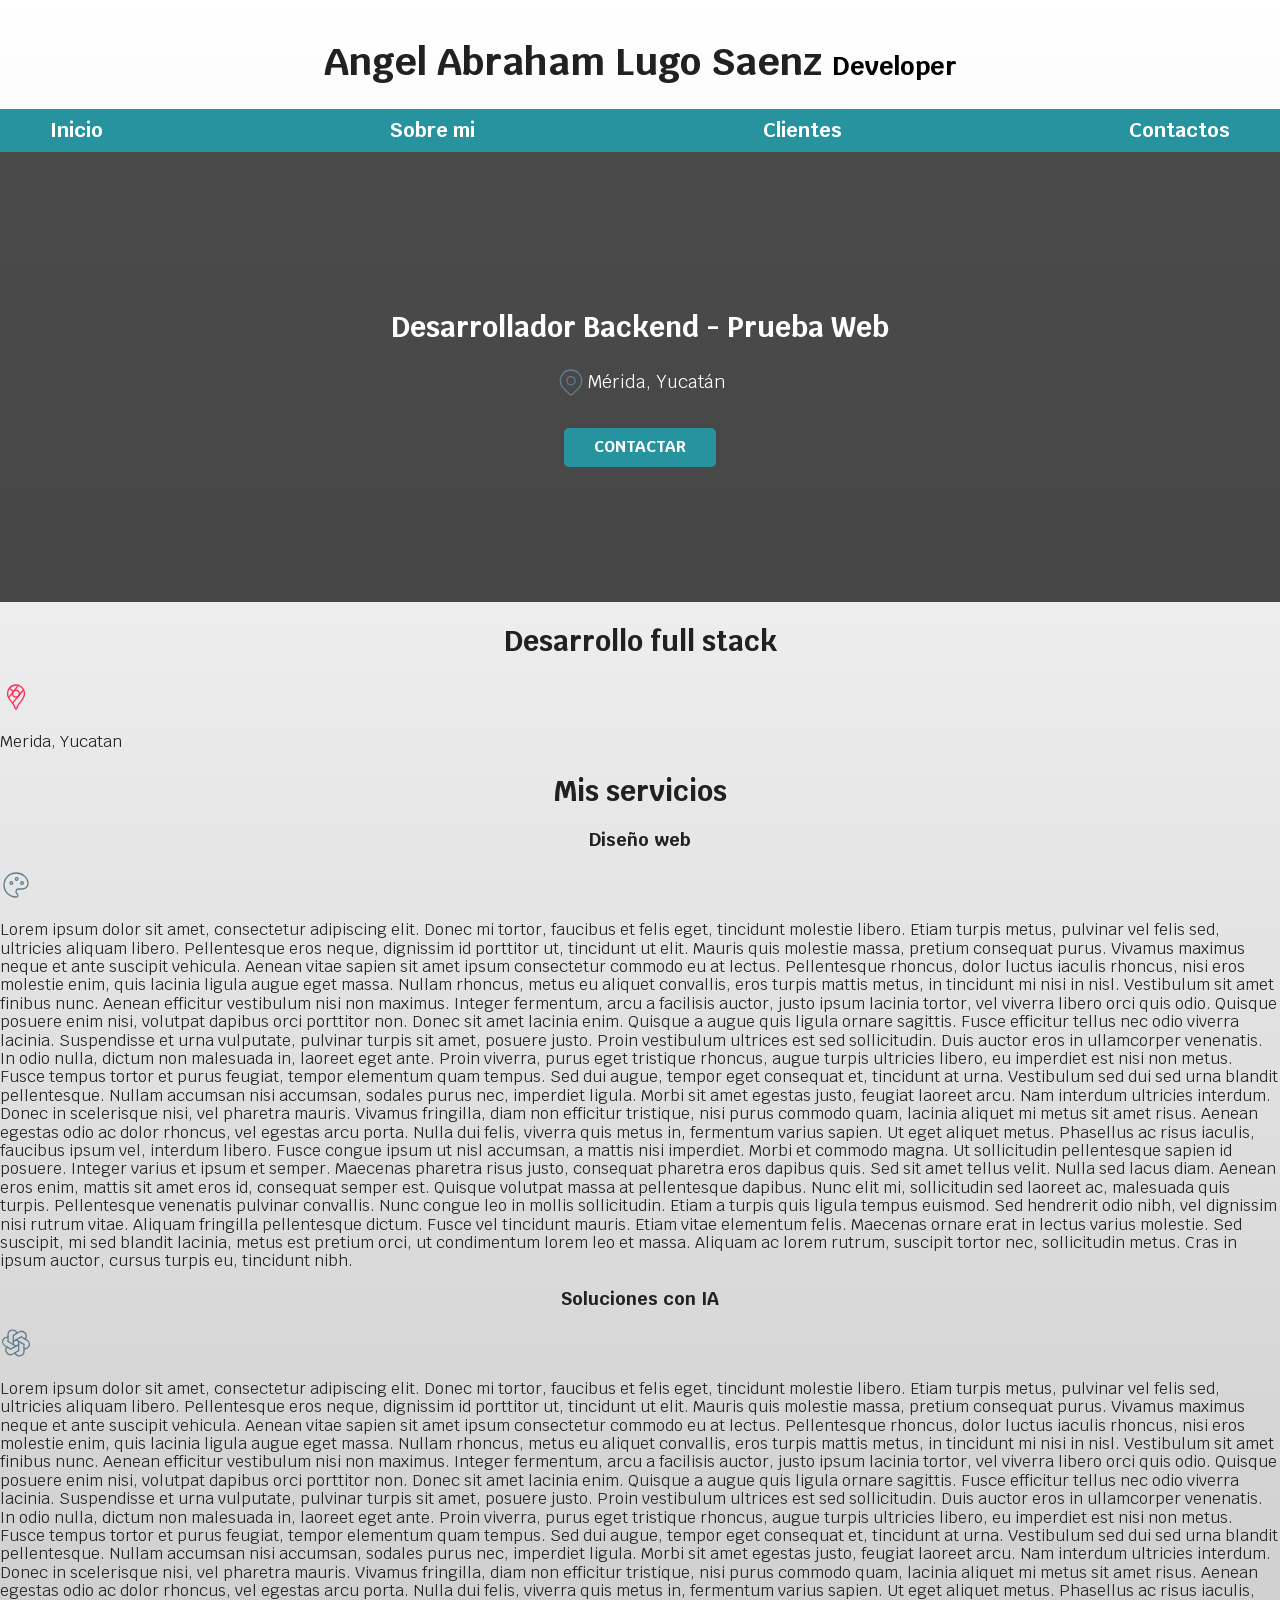
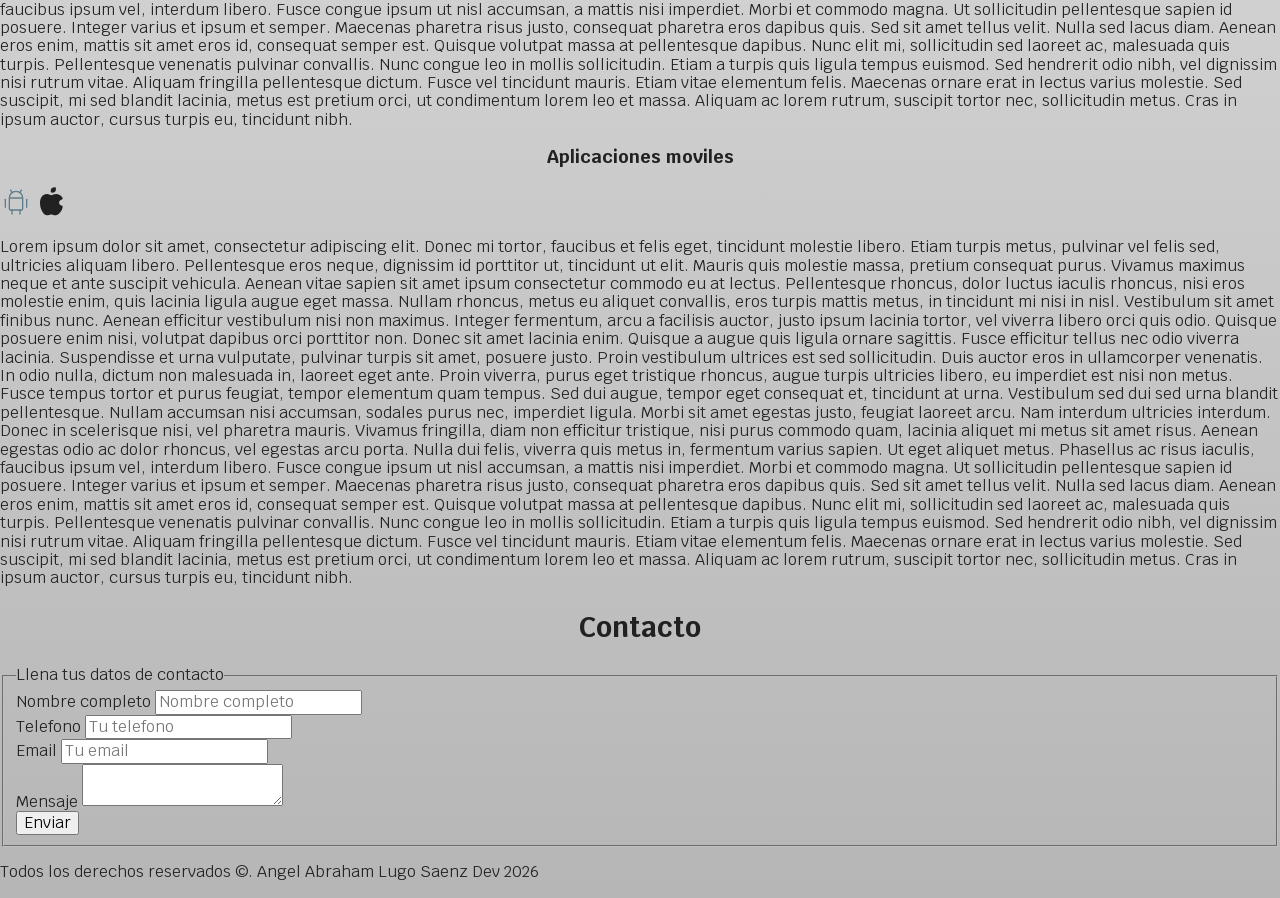
==== commit b1ab8723: "feat(ui): implement final hero section design" ====
--- a/src/index.html
+++ b/src/index.html
@@ -1,6 +1,5 @@
 <!DOCTYPE html>
 <html lang="es">
-
 <head>
     <meta charset="UTF-8">
     <meta name="viewport" content="width=device-width, initial-scale=1">
@@ -29,18 +28,13 @@
     </h1>
 </header>
 
-
 <div class="nav-bg">
-
     <nav class="navegacion-principal contenedor">
-
         <a href="#">Inicio</a>
         <a href="#">Sobre mi</a>
         <a href="#">Clientes</a>
         <a href="#">Contactos</a>
-
     </nav>
-
 </div>
 
 
@@ -64,10 +58,8 @@
                     stroke-linecap="round"
                     stroke-linejoin="round"
             >
-
                 <path d="M9 11a3 3 0 1 0 6 0a3 3 0 0 0 -6 0"/>
                 <path d="M17.657 16.657l-4.243 4.243a2 2 0 0 1 -2.827 0l-4.244 -4.243a8 8 0 1 1 11.314 0z"/>
-
             </svg>
 
             <p>Mérida, Yucatán</p>
@@ -91,7 +83,6 @@
     version: "2.16"
     unicode: "fa4f"
     -->
-
     <svg
             xmlns="http://www.w3.org/2000/svg"
             width="32"
@@ -103,13 +94,11 @@
             stroke-linecap="round"
             stroke-linejoin="round"
     >
-
         <path d="M12 9.5m-2.5 0a2.5 2.5 0 1 0 5 0a2.5 2.5 0 1 0 -5 0"/>
         <path d="M6.428 12.494l7.314 -9.252"/>
         <path d="M10.002 7.935l-2.937 -2.545"/>
         <path d="M17.693 6.593l-8.336 9.979"/>
         <path d="M17.591 6.376c.472 .907 .715 1.914 .709 2.935a7.263 7.263 0 0 1 -.72 3.18a19.085 19.085 0 0 1 -2.089 3c-.784 .933 -1.49 1.93 -2.11 2.98c-.314 .62 -.568 1.27 -.757 1.938c-.121 .36 -.277 .591 -.622 .591c-.315 0 -.463 -.136 -.626 -.593a10.595 10.595 0 0 0 -.779 -1.978a18.18 18.18 0 0 0 -1.423 -2.091c-.877 -1.184 -2.179 -2.535 -2.853 -4.071a7.077 7.077 0 0 1 -.621 -2.967a6.226 6.226 0 0 1 1.476 -4.055a6.25 6.25 0 0 1 4.811 -2.245a6.462 6.462 0 0 1 1.918 .284a6.255 6.255 0 0 1 3.686 3.092z"/>
-
     </svg>
 
     <p>Merida, Yucatan</p>
@@ -122,169 +111,155 @@
 
     <h2>Mis servicios</h2>
 
-    <div class="servicios">
-
-
-        <!-- DISEÑO WEB -->
-        <section class="servicio">
-
-            <h3>Diseño web</h3>
-
-            <div class="iconos">
-
-                <!--
-                category: Design
-                tags: [color, paint, painter, picture, board, artist]
-                version: "1.1"
-                unicode: "eb01"
-                -->
-
-                <svg
-                        xmlns="http://www.w3.org/2000/svg"
-                        width="32"
-                        height="32"
-                        viewBox="0 0 24 24"
-                        fill="none"
-                        stroke="#607d8b"
-                        stroke-width="1"
-                        stroke-linecap="round"
-                        stroke-linejoin="round"
-                >
-
-                    <path d="M12 21a9 9 0 0 1 0 -18c4.97 0 9 3.582 9 8c0 1.06 -.474 2.078 -1.318 2.828c-.844 .75 -1.989 1.172 -3.182 1.172h-2.5a2 2 0 0 0 -1 3.75a1.3 1.3 0 0 1 -1 2.25"/>
-                    <path d="M8.5 10.5m-1 0a1 1 0 1 0 2 0a1 1 0 1 0 -2 0"/>
-                    <path d="M12.5 7.5m-1 0a1 1 0 1 0 2 0a1 1 0 1 0 -2 0"/>
-                    <path d="M16.5 10.5m-1 0a1 1 0 1 0 2 0a1 1 0 1 0 -2 0"/>
-
-                </svg>
-
-            </div>
-
-            <p>
-                Lorem ipsum dolor sit amet consectetur adipisicing elit.
-                Sed natus corrupti quia nihil tempora veritatis, soluta ea minus consequatur,
-                beatae debitis, molestiae laborum repellendus laudantium fugit libero nam ex!
-                Optio.
-            </p>
-
-        </section>
-
-
-        <!-- APLICACIONES MOVILES -->
-        <section class="servicio">
-
-            <h3>Aplicaciones móviles</h3>
-
-            <div class="iconos">
-
-                <!--
-                tags: [os, company, system, interface, software, logo]
-                category: Brand
-                version: "1.9"
-                unicode: "ec16"
-                -->
-
-                <svg
-                        xmlns="http://www.w3.org/2000/svg"
-                        width="32"
-                        height="32"
-                        viewBox="0 0 24 24"
-                        fill="none"
-                        stroke="#607d8b"
-                        stroke-width="1"
-                        stroke-linecap="round"
-                        stroke-linejoin="round"
-                >
-
-                    <path d="M4 10l0 6"/>
-                    <path d="M20 10l0 6"/>
-                    <path d="M7 9h10v8a1 1 0 0 1 -1 1h-8a1 1 0 0 1 -1 -1v-8a5 5 0 0 1 10 0"/>
-                    <path d="M8 3l1 2"/>
-                    <path d="M16 3l-1 2"/>
-                    <path d="M9 18l0 3"/>
-                    <path d="M15 18l0 3"/>
-
-                </svg>
-
-
-                <!--
-                version: "2.45"
-                unicode: "fd74"
-                -->
-
-                <svg
-                        xmlns="http://www.w3.org/2000/svg"
-                        width="32"
-                        height="32"
-                        viewBox="0 0 24 24"
-                        fill="currentColor"
-                >
-
-                    <path d="M15.079 5.999l.239 .012c1.43 .097 3.434 1.013 4.508 2.586a1 1 0 0 1 -.344 1.44c-.05 .028 -.372 .158 -.497 .217a4.15 4.15 0 0 0 -.722 .431c-.614 .461 -.948 1.009 -.942 1.694c.01 .885 .339 1.454 .907 1.846c.208 .143 .436 .253 .666 .33c.126 .043 .426 .116 .444 .122a1 1 0 0 1 .662 .942c0 2.621 -3.04 6.381 -5.286 6.381c-.79 0 -1.272 -.091 -1.983 -.315l-.098 -.031c-.463 -.146 -.702 -.192 -1.133 -.192c-.52 0 -.863 .06 -1.518 .237l-.197 .053c-.575 .153 -.964 .226 -1.5 .248c-2.749 0 -5.285 -5.093 -5.285 -9.072c0 -3.87 1.786 -6.92 5.286 -6.92c.297 0 .598 .045 .909 .128c.403 .107 .774 .26 1.296 .508c.787 .374 .948 .44 1.009 .44h.016c.03 -.003 .128 -.047 1.056 -.457c1.061 -.467 1.864 -.685 2.746 -.616l-.24 -.012z"/>
-                    <path d="M14 1a1 1 0 0 1 1 1a3 3 0 0 1 -3 3a1 1 0 0 1 -1 -1a3 3 0 0 1 3 -3z"/>
-
-                </svg>
-
-            </div>
-
-            <p>
-                Lorem ipsum dolor sit amet consectetur adipisicing elit.
-                Sed natus corrupti quia nihil tempora veritatis, soluta ea minus consequatur,
-                beatae debitis, molestiae laborum repellendus laudantium fugit libero nam ex!
-                Optio.
-            </p>
-
-        </section>
-
-
-        <!-- SOLUCIONES CON IA -->
-        <section class="servicio">
-
-            <h3>Soluciones con IA</h3>
-
-            <div class="iconos">
-
-                <!--
-                tags: [nonprofit, artificial, intelligence, website]
-                category: Brand
-                version: "2.5"
-                unicode: "f78e"
-                -->
-
-                <svg
-                        xmlns="http://www.w3.org/2000/svg"
-                        width="32"
-                        height="32"
-                        viewBox="0 0 24 24"
-                        fill="none"
-                        stroke="#607d8b"
-                        stroke-width="1"
-                        stroke-linecap="round"
-                        stroke-linejoin="round"
-                >
-
-                    <path d="M11.217 19.384a3.501 3.501 0 0 0 6.783 -1.217v-5.167l-6 -3.35"/>
-                    <path d="M5.214 15.014a3.501 3.501 0 0 0 4.446 5.266l4.34 -2.534v-6.946"/>
-                    <path d="M6 7.63c-1.391 -.236 -2.787 .395 -3.534 1.689a3.474 3.474 0 0 0 1.271 4.745l4.263 2.514l6 -3.348"/>
-                    <path d="M12.783 4.616a3.501 3.501 0 0 0 -6.783 1.217v5.067l6 3.45"/>
-                    <path d="M18.786 8.986a3.501 3.501 0 0 0 -4.446 -5.266l-4.34 2.534v6.946"/>
-                    <path d="M18 16.302c1.391 .236 2.787 -.395 3.534 -1.689a3.474 3.474 0 0 0 -1.271 -4.745l-4.308 -2.514l-5.955 3.42"/>
-
-                </svg>
-
-            </div>
-
-            <p>
-                Lorem ipsum dolor sit amet consectetur adipisicing elit.
-                Sed natus corrupti quia nihil tempora veritatis, soluta ea minus consequatur,
-                beatae debitis, molestiae laborum repellendus laudantium fugit libero nam ex!
-                Optio.
-            </p>
-
-        </section>
-
-
-    </div>
+
+    <!-- DISEÑO WEB -->
+    <section>
+
+        <h3>Diseño web</h3>
+
+        <!--
+        category: Design
+        tags: [color, paint, painter, picture, board, artist]
+        version: "1.1"
+        unicode: "eb01"
+        -->
+        <svg
+                xmlns="http://www.w3.org/2000/svg"
+                width="32"
+                height="32"
+                viewBox="0 0 24 24"
+                fill="none"
+                stroke="#607d8b"
+                stroke-width="1"
+                stroke-linecap="round"
+                stroke-linejoin="round"
+        >
+            <path d="M12 21a9 9 0 0 1 0 -18c4.97 0 9 3.582 9 8c0 1.06 -.474 2.078 -1.318 2.828c-.844 .75 -1.989 1.172 -3.182 1.172h-2.5a2 2 0 0 0 -1 3.75a1.3 1.3 0 0 1 -1 2.25"/>
+            <path d="M8.5 10.5m-1 0a1 1 0 1 0 2 0a1 1 0 1 0 -2 0"/>
+            <path d="M12.5 7.5m-1 0a1 1 0 1 0 2 0a1 1 0 1 0 -2 0"/>
+            <path d="M16.5 10.5m-1 0a1 1 0 1 0 2 0a1 1 0 1 0 -2 0"/>
+        </svg>
+
+        <p>Lorem ipsum dolor sit amet, consectetur adipiscing elit. Donec mi tortor, faucibus et felis eget, tincidunt molestie libero. Etiam turpis metus, pulvinar vel felis sed, ultricies aliquam libero. Pellentesque eros neque, dignissim id porttitor ut, tincidunt ut elit. Mauris quis molestie massa, pretium consequat purus. Vivamus maximus neque et ante suscipit vehicula. Aenean vitae sapien sit amet ipsum consectetur commodo eu at lectus. Pellentesque rhoncus, dolor luctus iaculis rhoncus, nisi eros molestie enim, quis lacinia ligula augue eget massa. Nullam rhoncus, metus eu aliquet convallis, eros turpis mattis metus, in tincidunt mi nisi in nisl. Vestibulum sit amet finibus nunc. Aenean efficitur vestibulum nisi non maximus. Integer fermentum, arcu a facilisis auctor, justo ipsum lacinia tortor, vel viverra libero orci quis odio.
+
+            Quisque posuere enim nisi, volutpat dapibus orci porttitor non. Donec sit amet lacinia enim. Quisque a augue quis ligula ornare sagittis. Fusce efficitur tellus nec odio viverra lacinia. Suspendisse et urna vulputate, pulvinar turpis sit amet, posuere justo. Proin vestibulum ultrices est sed sollicitudin. Duis auctor eros in ullamcorper venenatis. In odio nulla, dictum non malesuada in, laoreet eget ante. Proin viverra, purus eget tristique rhoncus, augue turpis ultricies libero, eu imperdiet est nisi non metus.
+
+            Fusce tempus tortor et purus feugiat, tempor elementum quam tempus. Sed dui augue, tempor eget consequat et, tincidunt at urna. Vestibulum sed dui sed urna blandit pellentesque. Nullam accumsan nisi accumsan, sodales purus nec, imperdiet ligula. Morbi sit amet egestas justo, feugiat laoreet arcu. Nam interdum ultricies interdum. Donec in scelerisque nisi, vel pharetra mauris.
+
+            Vivamus fringilla, diam non efficitur tristique, nisi purus commodo quam, lacinia aliquet mi metus sit amet risus. Aenean egestas odio ac dolor rhoncus, vel egestas arcu porta. Nulla dui felis, viverra quis metus in, fermentum varius sapien. Ut eget aliquet metus. Phasellus ac risus iaculis, faucibus ipsum vel, interdum libero. Fusce congue ipsum ut nisl accumsan, a mattis nisi imperdiet. Morbi et commodo magna. Ut sollicitudin pellentesque sapien id posuere. Integer varius et ipsum et semper. Maecenas pharetra risus justo, consequat pharetra eros dapibus quis. Sed sit amet tellus velit. Nulla sed lacus diam. Aenean eros enim, mattis sit amet eros id, consequat semper est.
+
+            Quisque volutpat massa at pellentesque dapibus. Nunc elit mi, sollicitudin sed laoreet ac, malesuada quis turpis. Pellentesque venenatis pulvinar convallis. Nunc congue leo in mollis sollicitudin. Etiam a turpis quis ligula tempus euismod. Sed hendrerit odio nibh, vel dignissim nisi rutrum vitae. Aliquam fringilla pellentesque dictum. Fusce vel tincidunt mauris. Etiam vitae elementum felis. Maecenas ornare erat in lectus varius molestie. Sed suscipit, mi sed blandit lacinia, metus est pretium orci, ut condimentum lorem leo et massa. Aliquam ac lorem rutrum, suscipit tortor nec, sollicitudin metus. Cras in ipsum auctor, cursus turpis eu, tincidunt nibh.
+
+        </p>
+
+    </section>
+
+
+    <!-- SOLUCIONES CON IA -->
+    <section>
+
+        <h3>Soluciones con IA</h3>
+
+        <!--
+        tags: [nonprofit, artificial, intelligence, website]
+        category: Brand
+        version: "2.5"
+        unicode: "f78e"
+        -->
+        <svg
+                xmlns="http://www.w3.org/2000/svg"
+                width="32"
+                height="32"
+                viewBox="0 0 24 24"
+                fill="none"
+                stroke="#607d8b"
+                stroke-width="1"
+                stroke-linecap="round"
+                stroke-linejoin="round"
+        >
+            <path d="M11.217 19.384a3.501 3.501 0 0 0 6.783 -1.217v-5.167l-6 -3.35"/>
+            <path d="M5.214 15.014a3.501 3.501 0 0 0 4.446 5.266l4.34 -2.534v-6.946"/>
+            <path d="M6 7.63c-1.391 -.236 -2.787 .395 -3.534 1.689a3.474 3.474 0 0 0 1.271 4.745l4.263 2.514l6 -3.348"/>
+            <path d="M12.783 4.616a3.501 3.501 0 0 0 -6.783 1.217v5.067l6 3.45"/>
+            <path d="M18.786 8.986a3.501 3.501 0 0 0 -4.446 -5.266l-4.34 2.534v6.946"/>
+            <path d="M18 16.302c1.391 .236 2.787 -.395 3.534 -1.689a3.474 3.474 0 0 0 -1.271 -4.745l-4.308 -2.514l-5.955 3.42"/>
+        </svg>
+
+        <p>Lorem ipsum dolor sit amet, consectetur adipiscing elit. Donec mi tortor, faucibus et felis eget, tincidunt molestie libero. Etiam turpis metus, pulvinar vel felis sed, ultricies aliquam libero. Pellentesque eros neque, dignissim id porttitor ut, tincidunt ut elit. Mauris quis molestie massa, pretium consequat purus. Vivamus maximus neque et ante suscipit vehicula. Aenean vitae sapien sit amet ipsum consectetur commodo eu at lectus. Pellentesque rhoncus, dolor luctus iaculis rhoncus, nisi eros molestie enim, quis lacinia ligula augue eget massa. Nullam rhoncus, metus eu aliquet convallis, eros turpis mattis metus, in tincidunt mi nisi in nisl. Vestibulum sit amet finibus nunc. Aenean efficitur vestibulum nisi non maximus. Integer fermentum, arcu a facilisis auctor, justo ipsum lacinia tortor, vel viverra libero orci quis odio.
+
+            Quisque posuere enim nisi, volutpat dapibus orci porttitor non. Donec sit amet lacinia enim. Quisque a augue quis ligula ornare sagittis. Fusce efficitur tellus nec odio viverra lacinia. Suspendisse et urna vulputate, pulvinar turpis sit amet, posuere justo. Proin vestibulum ultrices est sed sollicitudin. Duis auctor eros in ullamcorper venenatis. In odio nulla, dictum non malesuada in, laoreet eget ante. Proin viverra, purus eget tristique rhoncus, augue turpis ultricies libero, eu imperdiet est nisi non metus.
+
+            Fusce tempus tortor et purus feugiat, tempor elementum quam tempus. Sed dui augue, tempor eget consequat et, tincidunt at urna. Vestibulum sed dui sed urna blandit pellentesque. Nullam accumsan nisi accumsan, sodales purus nec, imperdiet ligula. Morbi sit amet egestas justo, feugiat laoreet arcu. Nam interdum ultricies interdum. Donec in scelerisque nisi, vel pharetra mauris.
+
+            Vivamus fringilla, diam non efficitur tristique, nisi purus commodo quam, lacinia aliquet mi metus sit amet risus. Aenean egestas odio ac dolor rhoncus, vel egestas arcu porta. Nulla dui felis, viverra quis metus in, fermentum varius sapien. Ut eget aliquet metus. Phasellus ac risus iaculis, faucibus ipsum vel, interdum libero. Fusce congue ipsum ut nisl accumsan, a mattis nisi imperdiet. Morbi et commodo magna. Ut sollicitudin pellentesque sapien id posuere. Integer varius et ipsum et semper. Maecenas pharetra risus justo, consequat pharetra eros dapibus quis. Sed sit amet tellus velit. Nulla sed lacus diam. Aenean eros enim, mattis sit amet eros id, consequat semper est.
+
+            Quisque volutpat massa at pellentesque dapibus. Nunc elit mi, sollicitudin sed laoreet ac, malesuada quis turpis. Pellentesque venenatis pulvinar convallis. Nunc congue leo in mollis sollicitudin. Etiam a turpis quis ligula tempus euismod. Sed hendrerit odio nibh, vel dignissim nisi rutrum vitae. Aliquam fringilla pellentesque dictum. Fusce vel tincidunt mauris. Etiam vitae elementum felis. Maecenas ornare erat in lectus varius molestie. Sed suscipit, mi sed blandit lacinia, metus est pretium orci, ut condimentum lorem leo et massa. Aliquam ac lorem rutrum, suscipit tortor nec, sollicitudin metus. Cras in ipsum auctor, cursus turpis eu, tincidunt nibh.
+
+        </p>
+
+    </section>
+
+
+    <!-- APLICACIONES MOVILES -->
+    <section>
+
+        <h3>Aplicaciones moviles</h3>
+
+        <!--
+        tags: [os, company, system, interface, software, logo]
+        category: Brand
+        version: "1.9"
+        unicode: "ec16"
+        -->
+        <svg
+                xmlns="http://www.w3.org/2000/svg"
+                width="32"
+                height="32"
+                viewBox="0 0 24 24"
+                fill="none"
+                stroke="#607d8b"
+                stroke-width="1"
+                stroke-linecap="round"
+                stroke-linejoin="round"
+        >
+            <path d="M4 10l0 6"/>
+            <path d="M20 10l0 6"/>
+            <path d="M7 9h10v8a1 1 0 0 1 -1 1h-8a1 1 0 0 1 -1 -1v-8a5 5 0 0 1 10 0"/>
+            <path d="M8 3l1 2"/>
+            <path d="M16 3l-1 2"/>
+            <path d="M9 18l0 3"/>
+            <path d="M15 18l0 3"/>
+        </svg>
+
+
+        <!--
+        version: "2.45"
+        unicode: "fd74"
+        -->
+        <svg
+                xmlns="http://www.w3.org/2000/svg"
+                width="32"
+                height="32"
+                viewBox="0 0 24 24"
+                fill="currentColor"
+        >
+            <path d="M15.079 5.999l.239 .012c1.43 .097 3.434 1.013 4.508 2.586a1 1 0 0 1 -.344 1.44c-.05 .028 -.372 .158 -.497 .217a4.15 4.15 0 0 0 -.722 .431c-.614 .461 -.948 1.009 -.942 1.694c.01 .885 .339 1.454 .907 1.846c.208 .143 .436 .253 .666 .33c.126 .043 .426 .116 .444 .122a1 1 0 0 1 .662 .942c0 2.621 -3.04 6.381 -5.286 6.381c-.79 0 -1.272 -.091 -1.983 -.315l-.098 -.031c-.463 -.146 -.702 -.192 -1.133 -.192c-.52 0 -.863 .06 -1.518 .237l-.197 .053c-.575 .153 -.964 .226 -1.5 .248c-2.749 0 -5.285 -5.093 -5.285 -9.072c0 -3.87 1.786 -6.92 5.286 -6.92c.297 0 .598 .045 .909 .128c.403 .107 .774 .26 1.296 .508c.787 .374 .948 .44 1.009 .44h.016c.03 -.003 .128 -.047 1.056 -.457c1.061 -.467 1.864 -.685 2.746 -.616l-.24 -.012z"/>
+            <path d="M14 1a1 1 0 0 1 1 1a3 3 0 0 1 -3 3a1 1 0 0 1 -1 -1a3 3 0 0 1 3 -3z"/>
+        </svg>
+
+        <p>Lorem ipsum dolor sit amet, consectetur adipiscing elit. Donec mi tortor, faucibus et felis eget, tincidunt molestie libero. Etiam turpis metus, pulvinar vel felis sed, ultricies aliquam libero. Pellentesque eros neque, dignissim id porttitor ut, tincidunt ut elit. Mauris quis molestie massa, pretium consequat purus. Vivamus maximus neque et ante suscipit vehicula. Aenean vitae sapien sit amet ipsum consectetur commodo eu at lectus. Pellentesque rhoncus, dolor luctus iaculis rhoncus, nisi eros molestie enim, quis lacinia ligula augue eget massa. Nullam rhoncus, metus eu aliquet convallis, eros turpis mattis metus, in tincidunt mi nisi in nisl. Vestibulum sit amet finibus nunc. Aenean efficitur vestibulum nisi non maximus. Integer fermentum, arcu a facilisis auctor, justo ipsum lacinia tortor, vel viverra libero orci quis odio.
+
+            Quisque posuere enim nisi, volutpat dapibus orci porttitor non. Donec sit amet lacinia enim. Quisque a augue quis ligula ornare sagittis. Fusce efficitur tellus nec odio viverra lacinia. Suspendisse et urna vulputate, pulvinar turpis sit amet, posuere justo. Proin vestibulum ultrices est sed sollicitudin. Duis auctor eros in ullamcorper venenatis. In odio nulla, dictum non malesuada in, laoreet eget ante. Proin viverra, purus eget tristique rhoncus, augue turpis ultricies libero, eu imperdiet est nisi non metus.
+
+            Fusce tempus tortor et purus feugiat, tempor elementum quam tempus. Sed dui augue, tempor eget consequat et, tincidunt at urna. Vestibulum sed dui sed urna blandit pellentesque. Nullam accumsan nisi accumsan, sodales purus nec, imperdiet ligula. Morbi sit amet egestas justo, feugiat laoreet arcu. Nam interdum ultricies interdum. Donec in scelerisque nisi, vel pharetra mauris.
+
+            Vivamus fringilla, diam non efficitur tristique, nisi purus commodo quam, lacinia aliquet mi metus sit amet risus. Aenean egestas odio ac dolor rhoncus, vel egestas arcu porta. Nulla dui felis, viverra quis metus in, fermentum varius sapien. Ut eget aliquet metus. Phasellus ac risus iaculis, faucibus ipsum vel, interdum libero. Fusce congue ipsum ut nisl accumsan, a mattis nisi imperdiet. Morbi et commodo magna. Ut sollicitudin pellentesque sapien id posuere. Integer varius et ipsum et semper. Maecenas pharetra risus justo, consequat pharetra eros dapibus quis. Sed sit amet tellus velit. Nulla sed lacus diam. Aenean eros enim, mattis sit amet eros id, consequat semper est.
+
+            Quisque volutpat massa at pellentesque dapibus. Nunc elit mi, sollicitudin sed laoreet ac, malesuada quis turpis. Pellentesque venenatis pulvinar convallis. Nunc congue leo in mollis sollicitudin. Etiam a turpis quis ligula tempus euismod. Sed hendrerit odio nibh, vel dignissim nisi rutrum vitae. Aliquam fringilla pellentesque dictum. Fusce vel tincidunt mauris. Etiam vitae elementum felis. Maecenas ornare erat in lectus varius molestie. Sed suscipit, mi sed blandit lacinia, metus est pretium orci, ut condimentum lorem leo et massa. Aliquam ac lorem rutrum, suscipit tortor nec, sollicitudin metus. Cras in ipsum auctor, cursus turpis eu, tincidunt nibh.
+
+        </p>
+
+    </section>
 
 </main>
 
@@ -294,56 +269,34 @@
 
     <h2>Contacto</h2>
 
-    <form class="formulario">
+    <form>
 
         <fieldset>
 
             <legend>Llena tus datos de contacto</legend>
 
-            <div class="contenedor-campos">
-
-                <div class="campo">
-
-                    <label>Nombre completo</label>
-
-                    <input type="text" placeholder="Nombre completo">
-
-                </div>
-
-
-                <div class="campo">
-
-                    <label>Teléfono</label>
-
-                    <input type="tel" placeholder="Tu teléfono">
-
-                </div>
-
-
-                <div class="campo">
-
-                    <label>Email</label>
-
-                    <input type="email" placeholder="Tu correo electrónico">
-
-                </div>
-
-
-                <div class="campo">
-
-                    <label>Mensaje</label>
-
-                    <textarea></textarea>
-
-                </div>
-
-            </div>
-
-
-            <div class="alinear-derecha flex">
-
-                <input class="boton w-sm-100" type="submit" value="Enviar">
-
+            <div>
+                <label>Nombre completo</label>
+                <input type="text" placeholder="Nombre completo">
+            </div>
+
+            <div>
+                <label>Telefono</label>
+                <input type="tel" placeholder="Tu telefono">
+            </div>
+
+            <div>
+                <label>Email</label>
+                <input type="email" placeholder="Tu email">
+            </div>
+
+            <div>
+                <label>Mensaje</label>
+                <textarea></textarea>
+            </div>
+
+            <div>
+                <input type="submit" value="Enviar">
             </div>
 
         </fieldset>
@@ -353,7 +306,7 @@
 </section>
 
 
-<footer class="footer">
+<footer>
 
     <p>
         Todos los derechos reservados ©. Angel Abraham Lugo Saenz Dev 2026
@@ -361,7 +314,6 @@
 
 </footer>
 
-
 </body>
 
 </html>
--- a/src/css/styles.css
+++ b/src/css/styles.css
@@ -1,22 +1,14 @@
 /**/
-
-/* ==========================================================================
-   Variables globales
-   ========================================================================== */
 
 :root{
     --blanco: #ffffff;
     --oscuro: #212121;
     --primario: #ffc107;
-    --secundario: #1fe1f7c0;
+    --secundario: #26939f;
     --gris: #757575;
     --grisClaro: #b6b6b6;
 }
 
-
-/* ==========================================================================
-   Base / Reset
-   ========================================================================== */
 
 /* Truco para uniformidad de texto entre navegadores */
 html{
@@ -28,13 +20,11 @@
     font-size: 16px;
     font-family: 'Krub', sans-serif;
     color: var(--oscuro);
-    background-image: linear-gradient(to top, var(--blanco) 0%, var(--blanco) 100%);
-}
-
-
-/* ==========================================================================
-   Tipografía
-   ========================================================================== */
+    background-image: linear-gradient(to top, var(--grisClaro) 0%, var(--blanco) 100%);
+}
+
+
+/*Tipografía*/
 
 h1{
     font-size: 3.8rem;
@@ -82,9 +72,51 @@
 }
 
 
-/* ==========================================================================
-   Layout / Contenedores
-   ========================================================================== */
+.navegacion-principal{
+    background-color: var(--secundario);
+
+    /*Margin es por fuera y padding es por dentro*/
+    /*Padding significa relleno o la parte interna de un contenedor*/
+    /*Margin significa el espacio externo de un contenedor*/
+    /*Box-Model significa basicamente es como se acomoda varios elemtnos html*/
+    /*Border significa el borde o la linea que rodea al contenido y al padding*/
+
+    /*Flexbox sirve para aliniar elementos*/
+    display: flex;
+
+    /*Acomoda los elementos de manera vertical*/
+    flex-direction: column;
+
+    /*Jusitifica el cntenido dependiendo de lo que siga despues del justifica contenido*/
+    justify-content: space-between;
+
+    /*Font-weight es el grosor de las letras y en este caso es en negritas*/
+    font-weight: bold;
+
+    /*El tamaño de la letra*/
+    font-size: 2rem;
+
+    /*Alinea los elementos al centro*/
+    align-items: center;
+}
+
+
+/* Al poner el cursor en el hipervínculo*/
+.navegacion-principal a:hover{
+    background-color: var(--primario);
+    color: var(--oscuro);
+}
+
+
+.navegacion-principal a{
+    color: var(--blanco);
+
+    /*con text-decoration:none remueve el subrayao*/
+    text-decoration: none;
+
+    padding: 1rem;
+}
+
 
 .contenedor{
     max-width: 120rem; /* 1200 pixeles porque 1 rem= 10px */
@@ -96,65 +128,10 @@
 }
 
 
-/* ==========================================================================
-   Navegación principal
-   ========================================================================== */
-
-.navegacion-principal{
-    background-color: var(--secundario);
-
-    /*Margin es por fuera y padding es por dentro*/
-    /*Padding significa relleno o la parte interna de un contenedor*/
-    /*Margin significa el espacio externo de un contenedor*/
-    /*Box-Model significa basicamente es como se acomoda varios elemtnos html*/
-    /*Border significa el borde o la linea que rodea al contenido y al padding*/
-
-    /*Flexbox sirve para aliniar elementos*/
-    display: flex;
-
-    /*Acomoda los elementos de manera vertical*/
-    flex-direction: column;
-
-    /*Jusitifica el cntenido dependiendo de lo que siga despues del justifica contenido*/
-    /* justify-content para FILAS / align-items es para COLUMNAS (flex-direction) */
-    justify-content: space-between;
-
-    /*Font-weight es el grosor de las letras y en este caso es en negritas*/
-    font-weight: bold;
-
-    /*El tamaño de la letra*/
-    font-size: 2rem;
-
-    /*Alinea los elementos al centro*/
-    align-items: center;
-}
-
-
-/* Al poner el cursor en el hipervínculo*/
-.navegacion-principal a:hover{
-    background-color: var(--primario);
-    color: var(--oscuro);
-}
-
-
-.navegacion-principal a{
-    color: var(--blanco);
-
-    /*con text-decoration:none remueve el subrayao*/
-    text-decoration: none;
-
-    padding: 1rem;
-}
-
-
 .nav-bg{
     background-color: var(--secundario);
 }
 
-
-/* ==========================================================================
-   Hero
-   ========================================================================== */
 
 /*Hero es la imagen principal de la pagina*/
 .hero{
@@ -173,7 +150,7 @@
     /*Altura del hero*/
     height: 450px;
 
-    position: relative; /* El padre siempre debe ser relative */
+    position: relative;
 }
 
 
@@ -182,7 +159,7 @@
     position: absolute; /*Para manipular la posición. El hijo siempre
     debe ser absolute*/
 
-    background-color: rgba(70, 70, 70, 0.457);
+    background-color: rgba(0, 0, 0, 0.7);
 
     width: 100%;
 
@@ -212,7 +189,7 @@
 .ubicacion{
     display: flex;
 
-    align-items: flex-end;
+    align-items: center;
 
     justify-content: center;
 
@@ -228,10 +205,6 @@
 }
 
 
-/* ==========================================================================
-   Botones
-   ========================================================================== */
-
 .boton{
     background-color: var(--secundario);
 
@@ -252,106 +225,6 @@
     width: 90%;
 
     text-align: center;
-
-    border: none; /* Remueve el borde del botón en formulario */
-}
-
-
-.boton:hover{
-    cursor: pointer; /* Cambia el cursor a una manita */
-}
-
-
-/* ==========================================================================
-    Mis Servicios
-   ========================================================================== */
-
-.servicio{
-    display: flex;
-    flex-direction: column;
-    align-items: center;
-    /* centrar el contenido de cada servicio */
-}
-
-
-.servicio h3{
-    color: var(--secundario);
-    font-weight: normal;
-}
-
-
-.servicio p{
-    /*Interlineado de texto*/
-    line-height: 1.5;
-    text-align: center;
-}
-
-
-.servicio .iconos{
-    height: 15rem; /* Altura de los iconos */
-    width: 15rem; /* Ancho de los iconos */
-    background-color: var(--primario);
-    border-radius: 50%; /* Hace que el contenedor sea circular */
-    display: flex;
-    justify-content: space-evenly; /* Distribuye los iconos de manera uniforme */
-    align-items: center; /* Centra los iconos verticalmente */
-}
-
-
-/* ==========================================================================
-   Contactos
-   ========================================================================== */
-
-.formulario{
-    background-color: var(--gris);
-
-    /*ahora MQ*/
-    /*¿que es mas pequeño? ¿el 60 rem o el 100% del ancho?*/
-    /* si tengo un smartphone de 488px, toma 100% */
-
-    width: 100%;
-
-    margin: 0 auto; /* Centra el formulario horizontalmente */
-
-    padding: 2rem;
-
-    border-radius: 1rem;
-}
-
-
-.formulario fieldset{
-    border: none; /* Remueve el borde del fieldset */
-    display: flex;
-    flex-direction: column;
-    gap: 1rem; /* Espacio entre los elementos del formulario */
-}
-
-
-.formulario legend{
-    text-align: center;
-    font-size: 1.8rem;
-    font-weight: bold;
-    margin-bottom: 2rem;
-    text-transform: uppercase; /* Convierte el texto en mayúsculas */
-    color: var(--primario);
-}
-
-
-.campo{
-    margin-bottom: 1rem; /* Espacio entre los campos del formulario */
-}
-
-
-.campo label{
-    display: block; /* Hace que el label ocupe toda la línea */
-    font-weight: bold;
-    margin-bottom: 0.5rem; /* Espacio entre el label y el input */
-    color: var(--blanco);
-}
-
-
-.campo textarea{
-    height: 20rem; /* Altura del textarea */
 }
 
 
@@ -368,12 +241,4 @@
         width: auto;
     }
 
-
-    .servicios{
-        display: grid; /* Grid es un sistema de diseño bidimensional que permite organizar elementos en filas y columnas */
-        grid-template-columns: repeat(3, 1fr); /* 3 columnas de igual tamaño */
-        /* grid-template-columns:  1fr 1fr 1fr;*/
-        /* grid-template-columns:  33.33% 33.33% 33.33%;*/
-    }
-
 }
--- a/src/css/styles.css
+++ b/src/css/styles.css
@@ -1,22 +1,14 @@
 /**/
-
-/* ==========================================================================
-   Variables globales
-   ========================================================================== */
 
 :root{
     --blanco: #ffffff;
     --oscuro: #212121;
     --primario: #ffc107;
-    --secundario: #1fe1f7c0;
+    --secundario: #26939f;
     --gris: #757575;
     --grisClaro: #b6b6b6;
 }
 
-
-/* ==========================================================================
-   Base / Reset
-   ========================================================================== */
 
 /* Truco para uniformidad de texto entre navegadores */
 html{
@@ -28,13 +20,11 @@
     font-size: 16px;
     font-family: 'Krub', sans-serif;
     color: var(--oscuro);
-    background-image: linear-gradient(to top, var(--blanco) 0%, var(--blanco) 100%);
-}
-
-
-/* ==========================================================================
-   Tipografía
-   ========================================================================== */
+    background-image: linear-gradient(to top, var(--grisClaro) 0%, var(--blanco) 100%);
+}
+
+
+/*Tipografía*/
 
 h1{
     font-size: 3.8rem;
@@ -82,9 +72,51 @@
 }
 
 
-/* ==========================================================================
-   Layout / Contenedores
-   ========================================================================== */
+.navegacion-principal{
+    background-color: var(--secundario);
+
+    /*Margin es por fuera y padding es por dentro*/
+    /*Padding significa relleno o la parte interna de un contenedor*/
+    /*Margin significa el espacio externo de un contenedor*/
+    /*Box-Model significa basicamente es como se acomoda varios elemtnos html*/
+    /*Border significa el borde o la linea que rodea al contenido y al padding*/
+
+    /*Flexbox sirve para aliniar elementos*/
+    display: flex;
+
+    /*Acomoda los elementos de manera vertical*/
+    flex-direction: column;
+
+    /*Jusitifica el cntenido dependiendo de lo que siga despues del justifica contenido*/
+    justify-content: space-between;
+
+    /*Font-weight es el grosor de las letras y en este caso es en negritas*/
+    font-weight: bold;
+
+    /*El tamaño de la letra*/
+    font-size: 2rem;
+
+    /*Alinea los elementos al centro*/
+    align-items: center;
+}
+
+
+/* Al poner el cursor en el hipervínculo*/
+.navegacion-principal a:hover{
+    background-color: var(--primario);
+    color: var(--oscuro);
+}
+
+
+.navegacion-principal a{
+    color: var(--blanco);
+
+    /*con text-decoration:none remueve el subrayao*/
+    text-decoration: none;
+
+    padding: 1rem;
+}
+
 
 .contenedor{
     max-width: 120rem; /* 1200 pixeles porque 1 rem= 10px */
@@ -96,65 +128,10 @@
 }
 
 
-/* ==========================================================================
-   Navegación principal
-   ========================================================================== */
-
-.navegacion-principal{
-    background-color: var(--secundario);
-
-    /*Margin es por fuera y padding es por dentro*/
-    /*Padding significa relleno o la parte interna de un contenedor*/
-    /*Margin significa el espacio externo de un contenedor*/
-    /*Box-Model significa basicamente es como se acomoda varios elemtnos html*/
-    /*Border significa el borde o la linea que rodea al contenido y al padding*/
-
-    /*Flexbox sirve para aliniar elementos*/
-    display: flex;
-
-    /*Acomoda los elementos de manera vertical*/
-    flex-direction: column;
-
-    /*Jusitifica el cntenido dependiendo de lo que siga despues del justifica contenido*/
-    /* justify-content para FILAS / align-items es para COLUMNAS (flex-direction) */
-    justify-content: space-between;
-
-    /*Font-weight es el grosor de las letras y en este caso es en negritas*/
-    font-weight: bold;
-
-    /*El tamaño de la letra*/
-    font-size: 2rem;
-
-    /*Alinea los elementos al centro*/
-    align-items: center;
-}
-
-
-/* Al poner el cursor en el hipervínculo*/
-.navegacion-principal a:hover{
-    background-color: var(--primario);
-    color: var(--oscuro);
-}
-
-
-.navegacion-principal a{
-    color: var(--blanco);
-
-    /*con text-decoration:none remueve el subrayao*/
-    text-decoration: none;
-
-    padding: 1rem;
-}
-
-
 .nav-bg{
     background-color: var(--secundario);
 }
 
-
-/* ==========================================================================
-   Hero
-   ========================================================================== */
 
 /*Hero es la imagen principal de la pagina*/
 .hero{
@@ -173,7 +150,7 @@
     /*Altura del hero*/
     height: 450px;
 
-    position: relative; /* El padre siempre debe ser relative */
+    position: relative;
 }
 
 
@@ -182,7 +159,7 @@
     position: absolute; /*Para manipular la posición. El hijo siempre
     debe ser absolute*/
 
-    background-color: rgba(70, 70, 70, 0.457);
+    background-color: rgba(0, 0, 0, 0.7);
 
     width: 100%;
 
@@ -212,7 +189,7 @@
 .ubicacion{
     display: flex;
 
-    align-items: flex-end;
+    align-items: center;
 
     justify-content: center;
 
@@ -228,10 +205,6 @@
 }
 
 
-/* ==========================================================================
-   Botones
-   ========================================================================== */
-
 .boton{
     background-color: var(--secundario);
 
@@ -252,106 +225,6 @@
     width: 90%;
 
     text-align: center;
-
-    border: none; /* Remueve el borde del botón en formulario */
-}
-
-
-.boton:hover{
-    cursor: pointer; /* Cambia el cursor a una manita */
-}
-
-
-/* ==========================================================================
-    Mis Servicios
-   ========================================================================== */
-
-.servicio{
-    display: flex;
-    flex-direction: column;
-    align-items: center;
-    /* centrar el contenido de cada servicio */
-}
-
-
-.servicio h3{
-    color: var(--secundario);
-    font-weight: normal;
-}
-
-
-.servicio p{
-    /*Interlineado de texto*/
-    line-height: 1.5;
-    text-align: center;
-}
-
-
-.servicio .iconos{
-    height: 15rem; /* Altura de los iconos */
-    width: 15rem; /* Ancho de los iconos */
-    background-color: var(--primario);
-    border-radius: 50%; /* Hace que el contenedor sea circular */
-    display: flex;
-    justify-content: space-evenly; /* Distribuye los iconos de manera uniforme */
-    align-items: center; /* Centra los iconos verticalmente */
-}
-
-
-/* ==========================================================================
-   Contactos
-   ========================================================================== */
-
-.formulario{
-    background-color: var(--gris);
-
-    /*ahora MQ*/
-    /*¿que es mas pequeño? ¿el 60 rem o el 100% del ancho?*/
-    /* si tengo un smartphone de 488px, toma 100% */
-
-    width: 100%;
-
-    margin: 0 auto; /* Centra el formulario horizontalmente */
-
-    padding: 2rem;
-
-    border-radius: 1rem;
-}
-
-
-.formulario fieldset{
-    border: none; /* Remueve el borde del fieldset */
-    display: flex;
-    flex-direction: column;
-    gap: 1rem; /* Espacio entre los elementos del formulario */
-}
-
-
-.formulario legend{
-    text-align: center;
-    font-size: 1.8rem;
-    font-weight: bold;
-    margin-bottom: 2rem;
-    text-transform: uppercase; /* Convierte el texto en mayúsculas */
-    color: var(--primario);
-}
-
-
-.campo{
-    margin-bottom: 1rem; /* Espacio entre los campos del formulario */
-}
-
-
-.campo label{
-    display: block; /* Hace que el label ocupe toda la línea */
-    font-weight: bold;
-    margin-bottom: 0.5rem; /* Espacio entre el label y el input */
-    color: var(--blanco);
-}
-
-
-.campo textarea{
-    height: 20rem; /* Altura del textarea */
 }
 
 
@@ -368,12 +241,4 @@
         width: auto;
     }
 
-
-    .servicios{
-        display: grid; /* Grid es un sistema de diseño bidimensional que permite organizar elementos en filas y columnas */
-        grid-template-columns: repeat(3, 1fr); /* 3 columnas de igual tamaño */
-        /* grid-template-columns:  1fr 1fr 1fr;*/
-        /* grid-template-columns:  33.33% 33.33% 33.33%;*/
-    }
-
 }
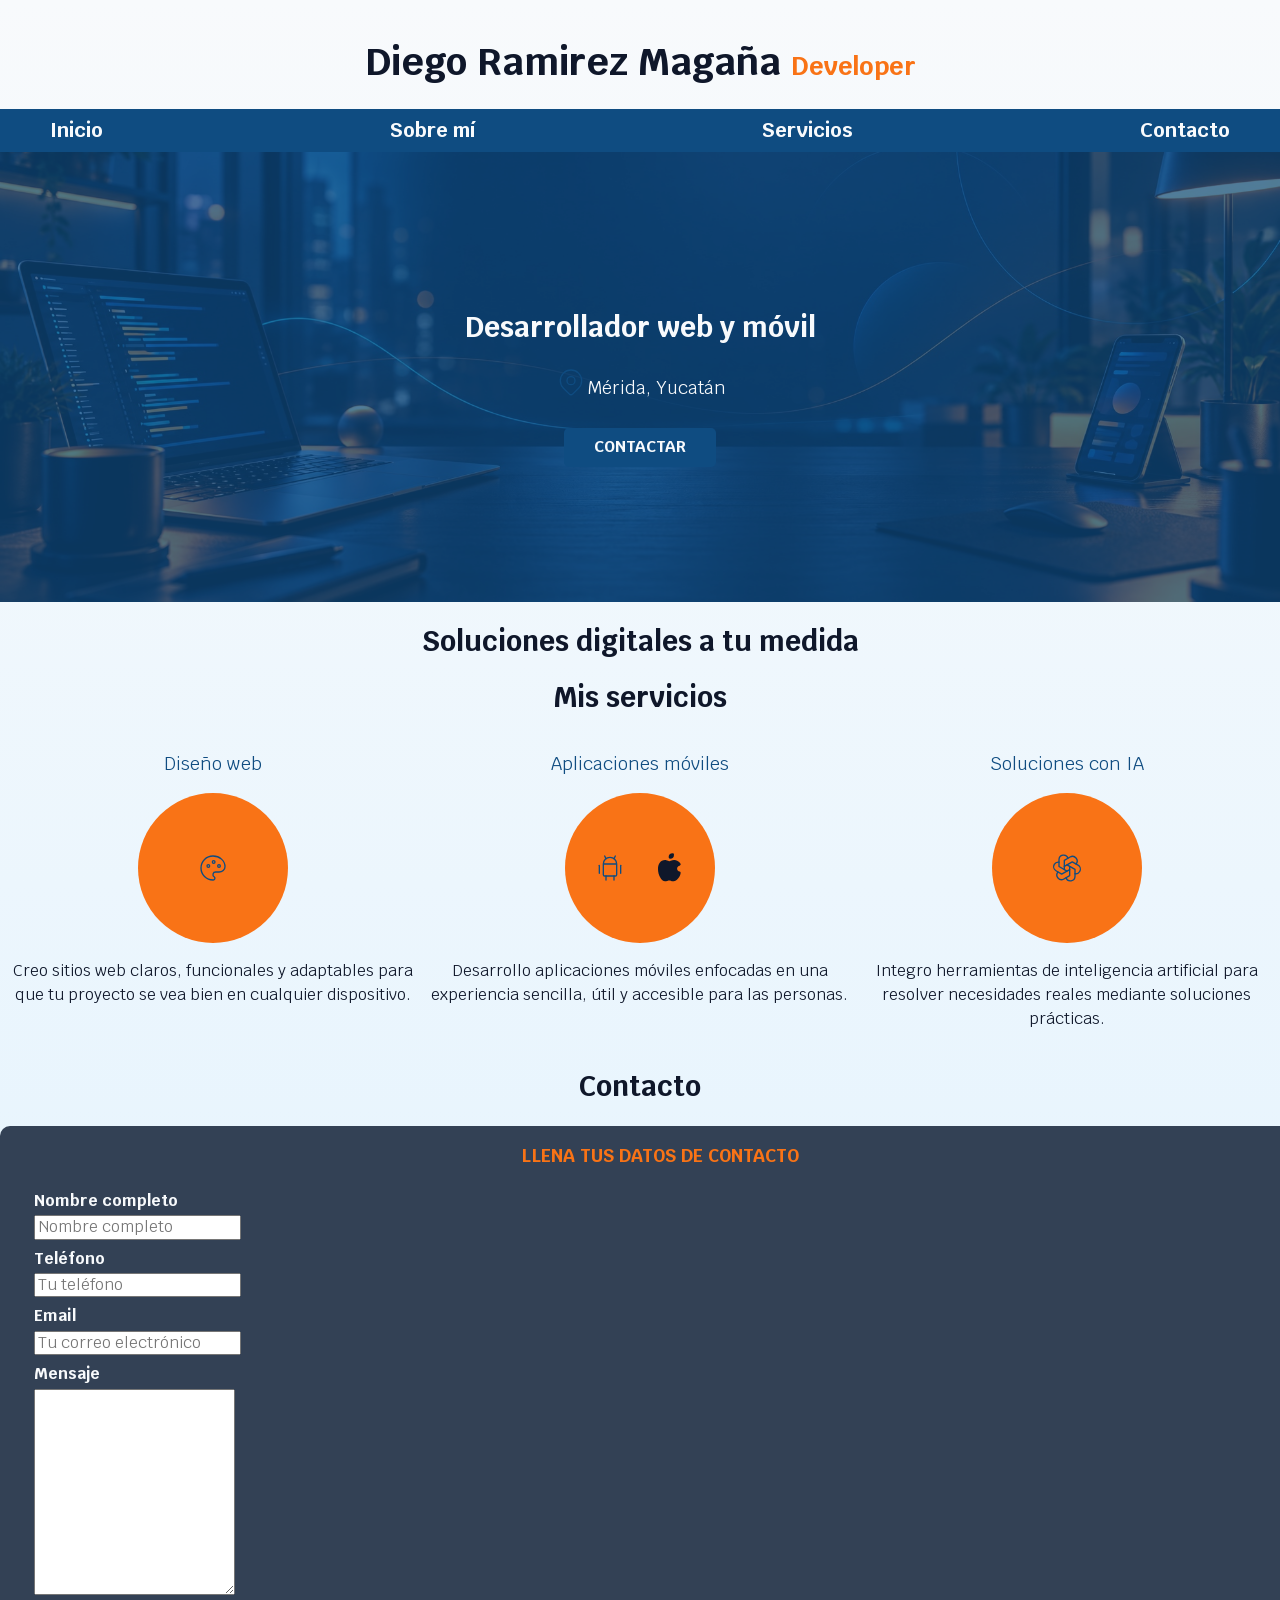
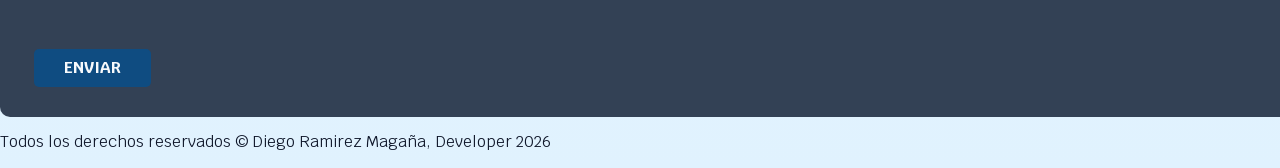
==== commit cf1e9286: "feat: personalize Diego portfolio content and theme" ====
--- a/src/index.html
+++ b/src/index.html
@@ -1,49 +1,76 @@
 <!DOCTYPE html>
 <html lang="es">
+
 <head>
+
     <meta charset="UTF-8">
+
     <meta name="viewport" content="width=device-width, initial-scale=1">
 
-    <!--Primero se pone normalize-->
+
+    <!-- Primero se pone normalize -->
     <link rel="preload" href="css/normalize.css" as="style">
     <link rel="stylesheet" href="css/normalize.css">
 
-    <!--Importaciin de Google Fonts-->
+
+    <!-- Importacion de Google Fonts -->
     <link rel="preconnect" href="https://fonts.googleapis.com">
+
     <link rel="preconnect" href="https://fonts.gstatic.com" crossorigin>
-    <link href="https://fonts.googleapis.com/css2?family=Krub:wght@400;700&display=swap" rel="stylesheet">
-
-    <!--Nuestro propio css-->
+
+    <link href="https://fonts.googleapis.com/css2?family=Krub:wght@400;700&amp;display=swap"
+          rel="stylesheet">
+
+
+    <!-- Nuestro propio CSS -->
     <link rel="preload" href="css/styles.css" as="style">
+
     <link rel="stylesheet" href="css/styles.css">
 
-    <title>Developer pagina</title>
+
+    <title>Portafolio | Diego Ramirez Magaña</title>
+
 </head>
 
+
 <body>
 
-<header>
+
+<header id="inicio">
+
     <h1 class="titulo">
-        Angel Abraham Lugo Saenz <span>Developer</span>
+        Diego Ramirez Magaña <span>Developer</span>
     </h1>
+
 </header>
 
+
 <div class="nav-bg">
+
     <nav class="navegacion-principal contenedor">
-        <a href="#">Inicio</a>
-        <a href="#">Sobre mi</a>
-        <a href="#">Clientes</a>
-        <a href="#">Contactos</a>
+
+        <a href="#inicio">Inicio</a>
+
+        <a href="#sobre-mi">Sobre mí</a>
+
+        <a href="#clientes">Servicios</a>
+
+        <a href="#contactos">Contacto</a>
+
     </nav>
+
 </div>
 
 
 <!-- HERO -->
-<section class="hero">
+<section class="hero" id="sobre-mi">
 
     <div class="contenido-hero">
 
-        <h2 class="subtitulo">Desarrollador Backend - Prueba Web</h2>
+        <h2 class="subtitulo">
+            Desarrollador web y móvil
+        </h2>
+
 
         <div class="ubicacion">
 
@@ -53,20 +80,27 @@
                     height="32"
                     viewBox="0 0 24 24"
                     fill="none"
-                    stroke="#607d8b"
+                    stroke="#0f4c81"
                     stroke-width="1"
                     stroke-linecap="round"
                     stroke-linejoin="round"
             >
+
                 <path d="M9 11a3 3 0 1 0 6 0a3 3 0 0 0 -6 0"/>
+
                 <path d="M17.657 16.657l-4.243 4.243a2 2 0 0 1 -2.827 0l-4.244 -4.243a8 8 0 1 1 11.314 0z"/>
+
             </svg>
 
+
             <p>Mérida, Yucatán</p>
 
         </div>
 
-        <a href="#" class="boton">Contactar</a>
+
+        <a href="#contactos" class="boton">
+            Contactar
+        </a>
 
     </div>
 
@@ -74,34 +108,9 @@
 
 
 <!-- DESARROLLO FULL STACK -->
-<section>
-
-    <h2>Desarrollo full stack</h2>
-
-    <!--
-    category: Brand
-    version: "2.16"
-    unicode: "fa4f"
-    -->
-    <svg
-            xmlns="http://www.w3.org/2000/svg"
-            width="32"
-            height="32"
-            viewBox="0 0 24 24"
-            fill="none"
-            stroke="#ff2d55"
-            stroke-width="1"
-            stroke-linecap="round"
-            stroke-linejoin="round"
-    >
-        <path d="M12 9.5m-2.5 0a2.5 2.5 0 1 0 5 0a2.5 2.5 0 1 0 -5 0"/>
-        <path d="M6.428 12.494l7.314 -9.252"/>
-        <path d="M10.002 7.935l-2.937 -2.545"/>
-        <path d="M17.693 6.593l-8.336 9.979"/>
-        <path d="M17.591 6.376c.472 .907 .715 1.914 .709 2.935a7.263 7.263 0 0 1 -.72 3.18a19.085 19.085 0 0 1 -2.089 3c-.784 .933 -1.49 1.93 -2.11 2.98c-.314 .62 -.568 1.27 -.757 1.938c-.121 .36 -.277 .591 -.622 .591c-.315 0 -.463 -.136 -.626 -.593a10.595 10.595 0 0 0 -.779 -1.978a18.18 18.18 0 0 0 -1.423 -2.091c-.877 -1.184 -2.179 -2.535 -2.853 -4.071a7.077 7.077 0 0 1 -.621 -2.967a6.226 6.226 0 0 1 1.476 -4.055a6.25 6.25 0 0 1 4.811 -2.245a6.462 6.462 0 0 1 1.918 .284a6.255 6.255 0 0 1 3.686 3.092z"/>
-    </svg>
-
-    <p>Merida, Yucatan</p>
+<section id="clientes">
+
+    <h2>Soluciones digitales a tu medida</h2>
 
 </section>
 
@@ -112,191 +121,250 @@
     <h2>Mis servicios</h2>
 
 
-    <!-- DISEÑO WEB -->
-    <section>
-
-        <h3>Diseño web</h3>
-
-        <!--
-        category: Design
-        tags: [color, paint, painter, picture, board, artist]
-        version: "1.1"
-        unicode: "eb01"
-        -->
-        <svg
-                xmlns="http://www.w3.org/2000/svg"
-                width="32"
-                height="32"
-                viewBox="0 0 24 24"
-                fill="none"
-                stroke="#607d8b"
-                stroke-width="1"
-                stroke-linecap="round"
-                stroke-linejoin="round"
-        >
-            <path d="M12 21a9 9 0 0 1 0 -18c4.97 0 9 3.582 9 8c0 1.06 -.474 2.078 -1.318 2.828c-.844 .75 -1.989 1.172 -3.182 1.172h-2.5a2 2 0 0 0 -1 3.75a1.3 1.3 0 0 1 -1 2.25"/>
-            <path d="M8.5 10.5m-1 0a1 1 0 1 0 2 0a1 1 0 1 0 -2 0"/>
-            <path d="M12.5 7.5m-1 0a1 1 0 1 0 2 0a1 1 0 1 0 -2 0"/>
-            <path d="M16.5 10.5m-1 0a1 1 0 1 0 2 0a1 1 0 1 0 -2 0"/>
-        </svg>
-
-        <p>Lorem ipsum dolor sit amet, consectetur adipiscing elit. Donec mi tortor, faucibus et felis eget, tincidunt molestie libero. Etiam turpis metus, pulvinar vel felis sed, ultricies aliquam libero. Pellentesque eros neque, dignissim id porttitor ut, tincidunt ut elit. Mauris quis molestie massa, pretium consequat purus. Vivamus maximus neque et ante suscipit vehicula. Aenean vitae sapien sit amet ipsum consectetur commodo eu at lectus. Pellentesque rhoncus, dolor luctus iaculis rhoncus, nisi eros molestie enim, quis lacinia ligula augue eget massa. Nullam rhoncus, metus eu aliquet convallis, eros turpis mattis metus, in tincidunt mi nisi in nisl. Vestibulum sit amet finibus nunc. Aenean efficitur vestibulum nisi non maximus. Integer fermentum, arcu a facilisis auctor, justo ipsum lacinia tortor, vel viverra libero orci quis odio.
-
-            Quisque posuere enim nisi, volutpat dapibus orci porttitor non. Donec sit amet lacinia enim. Quisque a augue quis ligula ornare sagittis. Fusce efficitur tellus nec odio viverra lacinia. Suspendisse et urna vulputate, pulvinar turpis sit amet, posuere justo. Proin vestibulum ultrices est sed sollicitudin. Duis auctor eros in ullamcorper venenatis. In odio nulla, dictum non malesuada in, laoreet eget ante. Proin viverra, purus eget tristique rhoncus, augue turpis ultricies libero, eu imperdiet est nisi non metus.
-
-            Fusce tempus tortor et purus feugiat, tempor elementum quam tempus. Sed dui augue, tempor eget consequat et, tincidunt at urna. Vestibulum sed dui sed urna blandit pellentesque. Nullam accumsan nisi accumsan, sodales purus nec, imperdiet ligula. Morbi sit amet egestas justo, feugiat laoreet arcu. Nam interdum ultricies interdum. Donec in scelerisque nisi, vel pharetra mauris.
-
-            Vivamus fringilla, diam non efficitur tristique, nisi purus commodo quam, lacinia aliquet mi metus sit amet risus. Aenean egestas odio ac dolor rhoncus, vel egestas arcu porta. Nulla dui felis, viverra quis metus in, fermentum varius sapien. Ut eget aliquet metus. Phasellus ac risus iaculis, faucibus ipsum vel, interdum libero. Fusce congue ipsum ut nisl accumsan, a mattis nisi imperdiet. Morbi et commodo magna. Ut sollicitudin pellentesque sapien id posuere. Integer varius et ipsum et semper. Maecenas pharetra risus justo, consequat pharetra eros dapibus quis. Sed sit amet tellus velit. Nulla sed lacus diam. Aenean eros enim, mattis sit amet eros id, consequat semper est.
-
-            Quisque volutpat massa at pellentesque dapibus. Nunc elit mi, sollicitudin sed laoreet ac, malesuada quis turpis. Pellentesque venenatis pulvinar convallis. Nunc congue leo in mollis sollicitudin. Etiam a turpis quis ligula tempus euismod. Sed hendrerit odio nibh, vel dignissim nisi rutrum vitae. Aliquam fringilla pellentesque dictum. Fusce vel tincidunt mauris. Etiam vitae elementum felis. Maecenas ornare erat in lectus varius molestie. Sed suscipit, mi sed blandit lacinia, metus est pretium orci, ut condimentum lorem leo et massa. Aliquam ac lorem rutrum, suscipit tortor nec, sollicitudin metus. Cras in ipsum auctor, cursus turpis eu, tincidunt nibh.
-
-        </p>
-
-    </section>
-
-
-    <!-- SOLUCIONES CON IA -->
-    <section>
-
-        <h3>Soluciones con IA</h3>
-
-        <!--
-        tags: [nonprofit, artificial, intelligence, website]
-        category: Brand
-        version: "2.5"
-        unicode: "f78e"
-        -->
-        <svg
-                xmlns="http://www.w3.org/2000/svg"
-                width="32"
-                height="32"
-                viewBox="0 0 24 24"
-                fill="none"
-                stroke="#607d8b"
-                stroke-width="1"
-                stroke-linecap="round"
-                stroke-linejoin="round"
-        >
-            <path d="M11.217 19.384a3.501 3.501 0 0 0 6.783 -1.217v-5.167l-6 -3.35"/>
-            <path d="M5.214 15.014a3.501 3.501 0 0 0 4.446 5.266l4.34 -2.534v-6.946"/>
-            <path d="M6 7.63c-1.391 -.236 -2.787 .395 -3.534 1.689a3.474 3.474 0 0 0 1.271 4.745l4.263 2.514l6 -3.348"/>
-            <path d="M12.783 4.616a3.501 3.501 0 0 0 -6.783 1.217v5.067l6 3.45"/>
-            <path d="M18.786 8.986a3.501 3.501 0 0 0 -4.446 -5.266l-4.34 2.534v6.946"/>
-            <path d="M18 16.302c1.391 .236 2.787 -.395 3.534 -1.689a3.474 3.474 0 0 0 -1.271 -4.745l-4.308 -2.514l-5.955 3.42"/>
-        </svg>
-
-        <p>Lorem ipsum dolor sit amet, consectetur adipiscing elit. Donec mi tortor, faucibus et felis eget, tincidunt molestie libero. Etiam turpis metus, pulvinar vel felis sed, ultricies aliquam libero. Pellentesque eros neque, dignissim id porttitor ut, tincidunt ut elit. Mauris quis molestie massa, pretium consequat purus. Vivamus maximus neque et ante suscipit vehicula. Aenean vitae sapien sit amet ipsum consectetur commodo eu at lectus. Pellentesque rhoncus, dolor luctus iaculis rhoncus, nisi eros molestie enim, quis lacinia ligula augue eget massa. Nullam rhoncus, metus eu aliquet convallis, eros turpis mattis metus, in tincidunt mi nisi in nisl. Vestibulum sit amet finibus nunc. Aenean efficitur vestibulum nisi non maximus. Integer fermentum, arcu a facilisis auctor, justo ipsum lacinia tortor, vel viverra libero orci quis odio.
-
-            Quisque posuere enim nisi, volutpat dapibus orci porttitor non. Donec sit amet lacinia enim. Quisque a augue quis ligula ornare sagittis. Fusce efficitur tellus nec odio viverra lacinia. Suspendisse et urna vulputate, pulvinar turpis sit amet, posuere justo. Proin vestibulum ultrices est sed sollicitudin. Duis auctor eros in ullamcorper venenatis. In odio nulla, dictum non malesuada in, laoreet eget ante. Proin viverra, purus eget tristique rhoncus, augue turpis ultricies libero, eu imperdiet est nisi non metus.
-
-            Fusce tempus tortor et purus feugiat, tempor elementum quam tempus. Sed dui augue, tempor eget consequat et, tincidunt at urna. Vestibulum sed dui sed urna blandit pellentesque. Nullam accumsan nisi accumsan, sodales purus nec, imperdiet ligula. Morbi sit amet egestas justo, feugiat laoreet arcu. Nam interdum ultricies interdum. Donec in scelerisque nisi, vel pharetra mauris.
-
-            Vivamus fringilla, diam non efficitur tristique, nisi purus commodo quam, lacinia aliquet mi metus sit amet risus. Aenean egestas odio ac dolor rhoncus, vel egestas arcu porta. Nulla dui felis, viverra quis metus in, fermentum varius sapien. Ut eget aliquet metus. Phasellus ac risus iaculis, faucibus ipsum vel, interdum libero. Fusce congue ipsum ut nisl accumsan, a mattis nisi imperdiet. Morbi et commodo magna. Ut sollicitudin pellentesque sapien id posuere. Integer varius et ipsum et semper. Maecenas pharetra risus justo, consequat pharetra eros dapibus quis. Sed sit amet tellus velit. Nulla sed lacus diam. Aenean eros enim, mattis sit amet eros id, consequat semper est.
-
-            Quisque volutpat massa at pellentesque dapibus. Nunc elit mi, sollicitudin sed laoreet ac, malesuada quis turpis. Pellentesque venenatis pulvinar convallis. Nunc congue leo in mollis sollicitudin. Etiam a turpis quis ligula tempus euismod. Sed hendrerit odio nibh, vel dignissim nisi rutrum vitae. Aliquam fringilla pellentesque dictum. Fusce vel tincidunt mauris. Etiam vitae elementum felis. Maecenas ornare erat in lectus varius molestie. Sed suscipit, mi sed blandit lacinia, metus est pretium orci, ut condimentum lorem leo et massa. Aliquam ac lorem rutrum, suscipit tortor nec, sollicitudin metus. Cras in ipsum auctor, cursus turpis eu, tincidunt nibh.
-
-        </p>
-
-    </section>
-
-
-    <!-- APLICACIONES MOVILES -->
-    <section>
-
-        <h3>Aplicaciones moviles</h3>
-
-        <!--
-        tags: [os, company, system, interface, software, logo]
-        category: Brand
-        version: "1.9"
-        unicode: "ec16"
-        -->
-        <svg
-                xmlns="http://www.w3.org/2000/svg"
-                width="32"
-                height="32"
-                viewBox="0 0 24 24"
-                fill="none"
-                stroke="#607d8b"
-                stroke-width="1"
-                stroke-linecap="round"
-                stroke-linejoin="round"
-        >
-            <path d="M4 10l0 6"/>
-            <path d="M20 10l0 6"/>
-            <path d="M7 9h10v8a1 1 0 0 1 -1 1h-8a1 1 0 0 1 -1 -1v-8a5 5 0 0 1 10 0"/>
-            <path d="M8 3l1 2"/>
-            <path d="M16 3l-1 2"/>
-            <path d="M9 18l0 3"/>
-            <path d="M15 18l0 3"/>
-        </svg>
-
-
-        <!--
-        version: "2.45"
-        unicode: "fd74"
-        -->
-        <svg
-                xmlns="http://www.w3.org/2000/svg"
-                width="32"
-                height="32"
-                viewBox="0 0 24 24"
-                fill="currentColor"
-        >
-            <path d="M15.079 5.999l.239 .012c1.43 .097 3.434 1.013 4.508 2.586a1 1 0 0 1 -.344 1.44c-.05 .028 -.372 .158 -.497 .217a4.15 4.15 0 0 0 -.722 .431c-.614 .461 -.948 1.009 -.942 1.694c.01 .885 .339 1.454 .907 1.846c.208 .143 .436 .253 .666 .33c.126 .043 .426 .116 .444 .122a1 1 0 0 1 .662 .942c0 2.621 -3.04 6.381 -5.286 6.381c-.79 0 -1.272 -.091 -1.983 -.315l-.098 -.031c-.463 -.146 -.702 -.192 -1.133 -.192c-.52 0 -.863 .06 -1.518 .237l-.197 .053c-.575 .153 -.964 .226 -1.5 .248c-2.749 0 -5.285 -5.093 -5.285 -9.072c0 -3.87 1.786 -6.92 5.286 -6.92c.297 0 .598 .045 .909 .128c.403 .107 .774 .26 1.296 .508c.787 .374 .948 .44 1.009 .44h.016c.03 -.003 .128 -.047 1.056 -.457c1.061 -.467 1.864 -.685 2.746 -.616l-.24 -.012z"/>
-            <path d="M14 1a1 1 0 0 1 1 1a3 3 0 0 1 -3 3a1 1 0 0 1 -1 -1a3 3 0 0 1 3 -3z"/>
-        </svg>
-
-        <p>Lorem ipsum dolor sit amet, consectetur adipiscing elit. Donec mi tortor, faucibus et felis eget, tincidunt molestie libero. Etiam turpis metus, pulvinar vel felis sed, ultricies aliquam libero. Pellentesque eros neque, dignissim id porttitor ut, tincidunt ut elit. Mauris quis molestie massa, pretium consequat purus. Vivamus maximus neque et ante suscipit vehicula. Aenean vitae sapien sit amet ipsum consectetur commodo eu at lectus. Pellentesque rhoncus, dolor luctus iaculis rhoncus, nisi eros molestie enim, quis lacinia ligula augue eget massa. Nullam rhoncus, metus eu aliquet convallis, eros turpis mattis metus, in tincidunt mi nisi in nisl. Vestibulum sit amet finibus nunc. Aenean efficitur vestibulum nisi non maximus. Integer fermentum, arcu a facilisis auctor, justo ipsum lacinia tortor, vel viverra libero orci quis odio.
-
-            Quisque posuere enim nisi, volutpat dapibus orci porttitor non. Donec sit amet lacinia enim. Quisque a augue quis ligula ornare sagittis. Fusce efficitur tellus nec odio viverra lacinia. Suspendisse et urna vulputate, pulvinar turpis sit amet, posuere justo. Proin vestibulum ultrices est sed sollicitudin. Duis auctor eros in ullamcorper venenatis. In odio nulla, dictum non malesuada in, laoreet eget ante. Proin viverra, purus eget tristique rhoncus, augue turpis ultricies libero, eu imperdiet est nisi non metus.
-
-            Fusce tempus tortor et purus feugiat, tempor elementum quam tempus. Sed dui augue, tempor eget consequat et, tincidunt at urna. Vestibulum sed dui sed urna blandit pellentesque. Nullam accumsan nisi accumsan, sodales purus nec, imperdiet ligula. Morbi sit amet egestas justo, feugiat laoreet arcu. Nam interdum ultricies interdum. Donec in scelerisque nisi, vel pharetra mauris.
-
-            Vivamus fringilla, diam non efficitur tristique, nisi purus commodo quam, lacinia aliquet mi metus sit amet risus. Aenean egestas odio ac dolor rhoncus, vel egestas arcu porta. Nulla dui felis, viverra quis metus in, fermentum varius sapien. Ut eget aliquet metus. Phasellus ac risus iaculis, faucibus ipsum vel, interdum libero. Fusce congue ipsum ut nisl accumsan, a mattis nisi imperdiet. Morbi et commodo magna. Ut sollicitudin pellentesque sapien id posuere. Integer varius et ipsum et semper. Maecenas pharetra risus justo, consequat pharetra eros dapibus quis. Sed sit amet tellus velit. Nulla sed lacus diam. Aenean eros enim, mattis sit amet eros id, consequat semper est.
-
-            Quisque volutpat massa at pellentesque dapibus. Nunc elit mi, sollicitudin sed laoreet ac, malesuada quis turpis. Pellentesque venenatis pulvinar convallis. Nunc congue leo in mollis sollicitudin. Etiam a turpis quis ligula tempus euismod. Sed hendrerit odio nibh, vel dignissim nisi rutrum vitae. Aliquam fringilla pellentesque dictum. Fusce vel tincidunt mauris. Etiam vitae elementum felis. Maecenas ornare erat in lectus varius molestie. Sed suscipit, mi sed blandit lacinia, metus est pretium orci, ut condimentum lorem leo et massa. Aliquam ac lorem rutrum, suscipit tortor nec, sollicitudin metus. Cras in ipsum auctor, cursus turpis eu, tincidunt nibh.
-
-        </p>
-
-    </section>
+    <div class="servicios">
+
+
+        <!-- DISEÑO WEB -->
+        <section class="servicio">
+
+            <h3>Diseño web</h3>
+
+
+            <div class="iconos">
+
+                <!--
+                category: Design
+                tags: [color, paint, painter, picture, board, artist]
+                version: "1.1"
+                unicode: "eb01"
+                -->
+
+                <svg
+                        xmlns="http://www.w3.org/2000/svg"
+                        width="32"
+                        height="32"
+                        viewBox="0 0 24 24"
+                        fill="none"
+                        stroke="#0f4c81"
+                        stroke-width="1"
+                        stroke-linecap="round"
+                        stroke-linejoin="round"
+                >
+
+                    <path d="M12 21a9 9 0 0 1 0 -18c4.97 0 9 3.582 9 8c0 1.06 -.474 2.078 -1.318 2.828c-.844 .75 -1.989 1.172 -3.182 1.172h-2.5a2 2 0 0 0 -1 3.75a1.3 1.3 0 0 1 -1 2.25"/>
+
+                    <path d="M8.5 10.5m-1 0a1 1 0 1 0 2 0a1 1 0 1 0 -2 0"/>
+
+                    <path d="M12.5 7.5m-1 0a1 1 0 1 0 2 0a1 1 0 1 0 -2 0"/>
+
+                    <path d="M16.5 10.5m-1 0a1 1 0 1 0 2 0a1 1 0 1 0 -2 0"/>
+
+                </svg>
+
+            </div>
+
+
+            <p>
+                Creo sitios web claros, funcionales y adaptables para que tu proyecto se vea bien
+                en cualquier dispositivo.
+            </p>
+
+        </section>
+
+
+        <!-- APLICACIONES MOVILES -->
+        <section class="servicio">
+
+            <h3>Aplicaciones móviles</h3>
+
+
+            <div class="iconos">
+
+                <!-- Android -->
+                <svg
+                        xmlns="http://www.w3.org/2000/svg"
+                        width="32"
+                        height="32"
+                        viewBox="0 0 24 24"
+                        fill="none"
+                        stroke="#0f4c81"
+                        stroke-width="1"
+                        stroke-linecap="round"
+                        stroke-linejoin="round"
+                >
+
+                    <path d="M4 10l0 6"/>
+
+                    <path d="M20 10l0 6"/>
+
+                    <path d="M7 9h10v8a1 1 0 0 1 -1 1h-8a1 1 0 0 1 -1 -1v-8a5 5 0 0 1 10 0"/>
+
+                    <path d="M8 3l1 2"/>
+
+                    <path d="M16 3l-1 2"/>
+
+                    <path d="M9 18l0 3"/>
+
+                    <path d="M15 18l0 3"/>
+
+                </svg>
+
+
+                <!-- Apple -->
+                <svg
+                        xmlns="http://www.w3.org/2000/svg"
+                        width="32"
+                        height="32"
+                        viewBox="0 0 24 24"
+                        fill="currentColor"
+                >
+
+                    <path d="M15.079 5.999l.239 .012c1.43 .097 3.434 1.013 4.508 2.586a1 1 0 0 1 -.344 1.44c-.05 .028 -.372 .158 -.497 .217a4.15 4.15 0 0 0 -.722 .431c-.614 .461 -.948 1.009 -.942 1.694c.01 .885 .339 1.454 .907 1.846c.208 .143 .436 .253 .666 .33c.126 .043 .426 .116 .444 .122a1 1 0 0 1 .662 .942c0 2.621 -3.04 6.381 -5.286 6.381c-.79 0 -1.272 -.091 -1.983 -.315l-.098 -.031c-.463 -.146 -.702 -.192 -1.133 -.192c-.52 0 -.863 .06 -1.518 .237l-.197 .053c-.575 .153 -.964 .226 -1.5 .248c-2.749 0 -5.285 -5.093 -5.285 -9.072c0 -3.87 1.786 -6.92 5.286 -6.92c.297 0 .598 .045 .909 .128c.403 .107 .774 .26 1.296 .508c.787 .374 .948 .44 1.009 .44h.016c.03 -.003 .128 -.047 1.056 -.457c1.061 -.467 1.864 -.685 2.746 -.616l-.24 -.012z"/>
+
+                    <path d="M14 1a1 1 0 0 1 1 1a3 3 0 0 1 -3 3a1 1 0 0 1 -1 -1a3 3 0 0 1 3 -3z"/>
+
+                </svg>
+
+            </div>
+
+
+            <p>
+                Desarrollo aplicaciones móviles enfocadas en una experiencia sencilla, útil y
+                accesible para las personas.
+            </p>
+
+        </section>
+
+
+        <!-- SOLUCIONES CON IA -->
+        <section class="servicio">
+
+            <h3>Soluciones con IA</h3>
+
+
+            <div class="iconos">
+
+                <svg
+                        xmlns="http://www.w3.org/2000/svg"
+                        width="32"
+                        height="32"
+                        viewBox="0 0 24 24"
+                        fill="none"
+                        stroke="#0f4c81"
+                        stroke-width="1"
+                        stroke-linecap="round"
+                        stroke-linejoin="round"
+                >
+
+                    <path d="M11.217 19.384a3.501 3.501 0 0 0 6.783 -1.217v-5.167l-6 -3.35"/>
+
+                    <path d="M5.214 15.014a3.501 3.501 0 0 0 4.446 5.266l4.34 -2.534v-6.946"/>
+
+                    <path d="M6 7.63c-1.391 -.236 -2.787 .395 -3.534 1.689a3.474 3.474 0 0 0 1.271 4.745l4.263 2.514l6 -3.348"/>
+
+                    <path d="M12.783 4.616a3.501 3.501 0 0 0 -6.783 1.217v5.067l6 3.45"/>
+
+                    <path d="M18.786 8.986a3.501 3.501 0 0 0 -4.446 -5.266l-4.34 2.534v6.946"/>
+
+                    <path d="M18 16.302c1.391 .236 2.787 -.395 3.534 -1.689a3.474 3.474 0 0 0 -1.271 -4.745l-4.308 -2.514l-5.955 3.42"/>
+
+                </svg>
+
+            </div>
+
+
+            <p>
+                Integro herramientas de inteligencia artificial para resolver necesidades reales
+                mediante soluciones prácticas.
+            </p>
+
+        </section>
+
+    </div>
 
 </main>
 
 
 <!-- CONTACTO -->
-<section>
+<section id="contactos">
 
     <h2>Contacto</h2>
 
-    <form>
+
+    <form class="formulario">
 
         <fieldset>
 
-            <legend>Llena tus datos de contacto</legend>
-
-            <div>
-                <label>Nombre completo</label>
-                <input type="text" placeholder="Nombre completo">
-            </div>
-
-            <div>
-                <label>Telefono</label>
-                <input type="tel" placeholder="Tu telefono">
-            </div>
-
-            <div>
-                <label>Email</label>
-                <input type="email" placeholder="Tu email">
-            </div>
-
-            <div>
-                <label>Mensaje</label>
-                <textarea></textarea>
-            </div>
-
-            <div>
-                <input type="submit" value="Enviar">
+            <legend>
+                Llena tus datos de contacto
+            </legend>
+
+
+            <div class="contenedor-campos">
+
+                <div class="campo">
+
+                    <label>
+                        Nombre completo
+                    </label>
+
+                    <input
+                            type="text"
+                            placeholder="Nombre completo"
+                    >
+
+                </div>
+
+
+                <div class="campo">
+
+                    <label>
+                        Teléfono
+                    </label>
+
+                    <input
+                            type="tel"
+                            placeholder="Tu teléfono"
+                    >
+
+                </div>
+
+
+                <div class="campo">
+
+                    <label>
+                        Email
+                    </label>
+
+                    <input
+                            type="email"
+                            placeholder="Tu correo electrónico"
+                    >
+
+                </div>
+
+
+                <div class="campo">
+
+                    <label>
+                        Mensaje
+                    </label>
+
+                    <textarea></textarea>
+
+                </div>
+
+            </div>
+
+
+            <div class="alinear-derecha flex">
+
+                <input
+                        class="boton w-sm-100"
+                        type="submit"
+                        value="Enviar"
+                >
+
             </div>
 
         </fieldset>
@@ -306,14 +374,15 @@
 </section>
 
 
-<footer>
+<footer class="footer">
 
     <p>
-        Todos los derechos reservados ©. Angel Abraham Lugo Saenz Dev 2026
+        Todos los derechos reservados © Diego Ramirez Magaña, Developer 2026
     </p>
 
 </footer>
 
+
 </body>
 
-</html>+</html>
--- a/src/css/styles.css
+++ b/src/css/styles.css
@@ -1,14 +1,22 @@
 /**/
 
+/* ==========================================================================
+   Variables globales
+   ========================================================================== */
+
 :root{
-    --blanco: #ffffff;
-    --oscuro: #212121;
-    --primario: #ffc107;
-    --secundario: #26939f;
-    --gris: #757575;
-    --grisClaro: #b6b6b6;
-}
-
+    --blanco: #f8fafc;
+    --oscuro: #0f172a;
+    --primario: #f97316;
+    --secundario: #0f4c81;
+    --gris: #334155;
+    --grisClaro: #cbd5e1;
+}
+
+
+/* ==========================================================================
+   Base / Reset
+   ========================================================================== */
 
 /* Truco para uniformidad de texto entre navegadores */
 html{
@@ -20,11 +28,13 @@
     font-size: 16px;
     font-family: 'Krub', sans-serif;
     color: var(--oscuro);
-    background-image: linear-gradient(to top, var(--grisClaro) 0%, var(--blanco) 100%);
-}
-
-
-/*Tipografía*/
+    background-image: linear-gradient(to top, #e0f2fe 0%, var(--blanco) 100%);
+}
+
+
+/* ==========================================================================
+   Tipografía
+   ========================================================================== */
 
 h1{
     font-size: 3.8rem;
@@ -68,40 +78,54 @@
 
 .titulo span{
     font-size: 2.5rem;
-    color: rgb(0, 0, 0);
-}
-
+    color: var(--primario);
+}
+
+
+/* ==========================================================================
+   Layout / Contenedores
+   ========================================================================== */
+
+.contenedor{
+    max-width: 120rem; /* 1200 pixeles porque 1 rem = 10px */
+    margin: 0 auto;
+}
+
+
+/* ==========================================================================
+   Navegación principal
+   ========================================================================== */
 
 .navegacion-principal{
     background-color: var(--secundario);
 
-    /*Margin es por fuera y padding es por dentro*/
-    /*Padding significa relleno o la parte interna de un contenedor*/
-    /*Margin significa el espacio externo de un contenedor*/
-    /*Box-Model significa basicamente es como se acomoda varios elemtnos html*/
-    /*Border significa el borde o la linea que rodea al contenido y al padding*/
-
-    /*Flexbox sirve para aliniar elementos*/
-    display: flex;
-
-    /*Acomoda los elementos de manera vertical*/
+    /* Margin es por fuera y padding es por dentro */
+    /* Padding significa relleno o la parte interna de un contenedor */
+    /* Margin significa el espacio externo de un contenedor */
+    /* Box-Model significa basicamente como se acomodan varios elementos HTML */
+    /* Border significa el borde o la linea que rodea al contenido y al padding */
+
+    /* Flexbox sirve para alinear elementos */
+    display: flex;
+
+    /* Acomoda los elementos de manera vertical */
     flex-direction: column;
 
-    /*Jusitifica el cntenido dependiendo de lo que siga despues del justifica contenido*/
+    /* justify-content para FILAS / align-items es para COLUMNAS */
     justify-content: space-between;
 
-    /*Font-weight es el grosor de las letras y en este caso es en negritas*/
+    /* Font-weight es el grosor de las letras */
     font-weight: bold;
 
-    /*El tamaño de la letra*/
+    /* El tamaño de la letra */
     font-size: 2rem;
 
-    /*Alinea los elementos al centro*/
+    /* Alinea los elementos al centro */
     align-items: center;
 }
 
 
-/* Al poner el cursor en el hipervínculo*/
+/* Al poner el cursor en el hipervínculo */
 .navegacion-principal a:hover{
     background-color: var(--primario);
     color: var(--oscuro);
@@ -111,20 +135,10 @@
 .navegacion-principal a{
     color: var(--blanco);
 
-    /*con text-decoration:none remueve el subrayao*/
+    /* Con text-decoration:none remueve el subrayado */
     text-decoration: none;
 
     padding: 1rem;
-}
-
-
-.contenedor{
-    max-width: 120rem; /* 1200 pixeles porque 1 rem= 10px */
-    /* margin-top: 0; */
-    /* margin-bottom: 0; */
-    /* margin-right: auto; */
-    /* margin-left: auto; */
-    margin: 0 auto;
 }
 
 
@@ -133,39 +147,41 @@
 }
 
 
-/*Hero es la imagen principal de la pagina*/
+/* ==========================================================================
+   Hero
+   ========================================================================== */
+
+/* Hero es la imagen principal de la pagina */
 .hero{
-    background-image: url("../img/hero.jpg"); /* ../ es para regresar un nivel
-    de directorio ya que la carpeta "img" está afuera de "CSS" */
-
-    /*Evita que la imagen se repita*/
+    background-image: url("../img/hero.jpg");
+
+    /* Evita que la imagen se repita */
     background-repeat: no-repeat;
 
-    /*Hace que la imagen cubra todo el espacio disponible*/
+    /* Hace que la imagen cubra todo el espacio disponible */
     background-size: cover;
 
-    /*Centra la imagen*/
+    /* Centra la imagen */
     background-position: center;
 
-    /*Altura del hero*/
+    /* Altura del hero */
     height: 450px;
 
     position: relative;
 }
 
 
-/*Contenido que esta dentro del hero*/
+/* Contenido que esta dentro del hero */
 .contenido-hero{
-    position: absolute; /*Para manipular la posición. El hijo siempre
-    debe ser absolute*/
-
-    background-color: rgba(0, 0, 0, 0.7);
+    position: absolute;
+
+    background-color: rgba(15, 76, 129, 0.72);
 
     width: 100%;
 
     height: 100%;
 
-    /*Alinear vertical y horizontalmente*/
+    /* Alinear vertical y horizontalmente */
     display: flex;
 
     flex-direction: column;
@@ -178,18 +194,18 @@
 }
 
 
-/*Titulo que esta dentro del hero*/
+/* Titulo que esta dentro del hero */
 .contenido-hero h2,
 .contenido-hero p{
     color: var(--blanco);
 }
 
 
-/*Ubicacion dentro del hero*/
+/* Ubicacion dentro del hero */
 .ubicacion{
     display: flex;
 
-    align-items: center;
+    align-items: flex-end;
 
     justify-content: center;
 
@@ -199,18 +215,22 @@
 }
 
 
-/*Quitamos el margen que trae por defecto el parrafo*/
+/* Quitamos el margen que trae por defecto el parrafo */
 .ubicacion p{
     margin: 0;
 }
 
 
+/* ==========================================================================
+   Botones
+   ========================================================================== */
+
 .boton{
     background-color: var(--secundario);
 
     color: var(--blanco);
 
-    text-transform: uppercase; /* Convertir el texto en mayúsculas */
+    text-transform: uppercase;
 
     text-decoration: none;
 
@@ -225,11 +245,126 @@
     width: 90%;
 
     text-align: center;
-}
-
-
-/*Cuando la pantalla sea mayor a 780px*/
-/*La navegacion cambia de vertical a horizontal*/
+
+    border: none;
+}
+
+
+.boton:hover{
+    cursor: pointer;
+}
+
+
+/* ==========================================================================
+   Mis Servicios
+   ========================================================================== */
+
+.servicio{
+    display: flex;
+
+    flex-direction: column;
+
+    align-items: center;
+}
+
+
+.servicio h3{
+    color: var(--secundario);
+
+    font-weight: normal;
+}
+
+
+.servicio p{
+    line-height: 1.5;
+
+    text-align: center;
+}
+
+
+.servicio .iconos{
+    height: 15rem;
+
+    width: 15rem;
+
+    background-color: var(--primario);
+    color: var(--oscuro);
+
+    border-radius: 50%;
+
+    display: flex;
+
+    justify-content: space-evenly;
+
+    align-items: center;
+}
+
+
+/* ==========================================================================
+   Contactos
+   ========================================================================== */
+
+.formulario{
+    background-color: var(--gris);
+
+    width: 100%;
+
+    margin: 0 auto;
+
+    padding: 2rem;
+
+    border-radius: 1rem;
+}
+
+
+.formulario fieldset{
+    border: none;
+
+    display: flex;
+
+    flex-direction: column;
+
+    gap: 1rem;
+}
+
+
+.formulario legend{
+    text-align: center;
+
+    font-size: 1.8rem;
+
+    font-weight: bold;
+
+    margin-bottom: 2rem;
+
+    text-transform: uppercase;
+
+    color: var(--primario);
+}
+
+
+.campo{
+    margin-bottom: 1rem;
+}
+
+
+.campo label{
+    display: block;
+
+    font-weight: bold;
+
+    margin-bottom: 0.5rem;
+
+    color: var(--blanco);
+}
+
+
+.campo textarea{
+    height: 20rem;
+}
+
+
+/* Cuando la pantalla sea mayor a 768px */
 @media (min-width: 768px){
 
     .navegacion-principal{
@@ -241,4 +376,11 @@
         width: auto;
     }
 
-}+
+    .servicios{
+        display: grid;
+
+        grid-template-columns: repeat(3, 1fr);
+    }
+
+}
--- a/src/css/styles.css
+++ b/src/css/styles.css
@@ -1,14 +1,22 @@
 /**/
 
+/* ==========================================================================
+   Variables globales
+   ========================================================================== */
+
 :root{
-    --blanco: #ffffff;
-    --oscuro: #212121;
-    --primario: #ffc107;
-    --secundario: #26939f;
-    --gris: #757575;
-    --grisClaro: #b6b6b6;
-}
-
+    --blanco: #f8fafc;
+    --oscuro: #0f172a;
+    --primario: #f97316;
+    --secundario: #0f4c81;
+    --gris: #334155;
+    --grisClaro: #cbd5e1;
+}
+
+
+/* ==========================================================================
+   Base / Reset
+   ========================================================================== */
 
 /* Truco para uniformidad de texto entre navegadores */
 html{
@@ -20,11 +28,13 @@
     font-size: 16px;
     font-family: 'Krub', sans-serif;
     color: var(--oscuro);
-    background-image: linear-gradient(to top, var(--grisClaro) 0%, var(--blanco) 100%);
-}
-
-
-/*Tipografía*/
+    background-image: linear-gradient(to top, #e0f2fe 0%, var(--blanco) 100%);
+}
+
+
+/* ==========================================================================
+   Tipografía
+   ========================================================================== */
 
 h1{
     font-size: 3.8rem;
@@ -68,40 +78,54 @@
 
 .titulo span{
     font-size: 2.5rem;
-    color: rgb(0, 0, 0);
-}
-
+    color: var(--primario);
+}
+
+
+/* ==========================================================================
+   Layout / Contenedores
+   ========================================================================== */
+
+.contenedor{
+    max-width: 120rem; /* 1200 pixeles porque 1 rem = 10px */
+    margin: 0 auto;
+}
+
+
+/* ==========================================================================
+   Navegación principal
+   ========================================================================== */
 
 .navegacion-principal{
     background-color: var(--secundario);
 
-    /*Margin es por fuera y padding es por dentro*/
-    /*Padding significa relleno o la parte interna de un contenedor*/
-    /*Margin significa el espacio externo de un contenedor*/
-    /*Box-Model significa basicamente es como se acomoda varios elemtnos html*/
-    /*Border significa el borde o la linea que rodea al contenido y al padding*/
-
-    /*Flexbox sirve para aliniar elementos*/
-    display: flex;
-
-    /*Acomoda los elementos de manera vertical*/
+    /* Margin es por fuera y padding es por dentro */
+    /* Padding significa relleno o la parte interna de un contenedor */
+    /* Margin significa el espacio externo de un contenedor */
+    /* Box-Model significa basicamente como se acomodan varios elementos HTML */
+    /* Border significa el borde o la linea que rodea al contenido y al padding */
+
+    /* Flexbox sirve para alinear elementos */
+    display: flex;
+
+    /* Acomoda los elementos de manera vertical */
     flex-direction: column;
 
-    /*Jusitifica el cntenido dependiendo de lo que siga despues del justifica contenido*/
+    /* justify-content para FILAS / align-items es para COLUMNAS */
     justify-content: space-between;
 
-    /*Font-weight es el grosor de las letras y en este caso es en negritas*/
+    /* Font-weight es el grosor de las letras */
     font-weight: bold;
 
-    /*El tamaño de la letra*/
+    /* El tamaño de la letra */
     font-size: 2rem;
 
-    /*Alinea los elementos al centro*/
+    /* Alinea los elementos al centro */
     align-items: center;
 }
 
 
-/* Al poner el cursor en el hipervínculo*/
+/* Al poner el cursor en el hipervínculo */
 .navegacion-principal a:hover{
     background-color: var(--primario);
     color: var(--oscuro);
@@ -111,20 +135,10 @@
 .navegacion-principal a{
     color: var(--blanco);
 
-    /*con text-decoration:none remueve el subrayao*/
+    /* Con text-decoration:none remueve el subrayado */
     text-decoration: none;
 
     padding: 1rem;
-}
-
-
-.contenedor{
-    max-width: 120rem; /* 1200 pixeles porque 1 rem= 10px */
-    /* margin-top: 0; */
-    /* margin-bottom: 0; */
-    /* margin-right: auto; */
-    /* margin-left: auto; */
-    margin: 0 auto;
 }
 
 
@@ -133,39 +147,41 @@
 }
 
 
-/*Hero es la imagen principal de la pagina*/
+/* ==========================================================================
+   Hero
+   ========================================================================== */
+
+/* Hero es la imagen principal de la pagina */
 .hero{
-    background-image: url("../img/hero.jpg"); /* ../ es para regresar un nivel
-    de directorio ya que la carpeta "img" está afuera de "CSS" */
-
-    /*Evita que la imagen se repita*/
+    background-image: url("../img/hero.jpg");
+
+    /* Evita que la imagen se repita */
     background-repeat: no-repeat;
 
-    /*Hace que la imagen cubra todo el espacio disponible*/
+    /* Hace que la imagen cubra todo el espacio disponible */
     background-size: cover;
 
-    /*Centra la imagen*/
+    /* Centra la imagen */
     background-position: center;
 
-    /*Altura del hero*/
+    /* Altura del hero */
     height: 450px;
 
     position: relative;
 }
 
 
-/*Contenido que esta dentro del hero*/
+/* Contenido que esta dentro del hero */
 .contenido-hero{
-    position: absolute; /*Para manipular la posición. El hijo siempre
-    debe ser absolute*/
-
-    background-color: rgba(0, 0, 0, 0.7);
+    position: absolute;
+
+    background-color: rgba(15, 76, 129, 0.72);
 
     width: 100%;
 
     height: 100%;
 
-    /*Alinear vertical y horizontalmente*/
+    /* Alinear vertical y horizontalmente */
     display: flex;
 
     flex-direction: column;
@@ -178,18 +194,18 @@
 }
 
 
-/*Titulo que esta dentro del hero*/
+/* Titulo que esta dentro del hero */
 .contenido-hero h2,
 .contenido-hero p{
     color: var(--blanco);
 }
 
 
-/*Ubicacion dentro del hero*/
+/* Ubicacion dentro del hero */
 .ubicacion{
     display: flex;
 
-    align-items: center;
+    align-items: flex-end;
 
     justify-content: center;
 
@@ -199,18 +215,22 @@
 }
 
 
-/*Quitamos el margen que trae por defecto el parrafo*/
+/* Quitamos el margen que trae por defecto el parrafo */
 .ubicacion p{
     margin: 0;
 }
 
 
+/* ==========================================================================
+   Botones
+   ========================================================================== */
+
 .boton{
     background-color: var(--secundario);
 
     color: var(--blanco);
 
-    text-transform: uppercase; /* Convertir el texto en mayúsculas */
+    text-transform: uppercase;
 
     text-decoration: none;
 
@@ -225,11 +245,126 @@
     width: 90%;
 
     text-align: center;
-}
-
-
-/*Cuando la pantalla sea mayor a 780px*/
-/*La navegacion cambia de vertical a horizontal*/
+
+    border: none;
+}
+
+
+.boton:hover{
+    cursor: pointer;
+}
+
+
+/* ==========================================================================
+   Mis Servicios
+   ========================================================================== */
+
+.servicio{
+    display: flex;
+
+    flex-direction: column;
+
+    align-items: center;
+}
+
+
+.servicio h3{
+    color: var(--secundario);
+
+    font-weight: normal;
+}
+
+
+.servicio p{
+    line-height: 1.5;
+
+    text-align: center;
+}
+
+
+.servicio .iconos{
+    height: 15rem;
+
+    width: 15rem;
+
+    background-color: var(--primario);
+    color: var(--oscuro);
+
+    border-radius: 50%;
+
+    display: flex;
+
+    justify-content: space-evenly;
+
+    align-items: center;
+}
+
+
+/* ==========================================================================
+   Contactos
+   ========================================================================== */
+
+.formulario{
+    background-color: var(--gris);
+
+    width: 100%;
+
+    margin: 0 auto;
+
+    padding: 2rem;
+
+    border-radius: 1rem;
+}
+
+
+.formulario fieldset{
+    border: none;
+
+    display: flex;
+
+    flex-direction: column;
+
+    gap: 1rem;
+}
+
+
+.formulario legend{
+    text-align: center;
+
+    font-size: 1.8rem;
+
+    font-weight: bold;
+
+    margin-bottom: 2rem;
+
+    text-transform: uppercase;
+
+    color: var(--primario);
+}
+
+
+.campo{
+    margin-bottom: 1rem;
+}
+
+
+.campo label{
+    display: block;
+
+    font-weight: bold;
+
+    margin-bottom: 0.5rem;
+
+    color: var(--blanco);
+}
+
+
+.campo textarea{
+    height: 20rem;
+}
+
+
+/* Cuando la pantalla sea mayor a 768px */
 @media (min-width: 768px){
 
     .navegacion-principal{
@@ -241,4 +376,11 @@
         width: auto;
     }
 
-}+
+    .servicios{
+        display: grid;
+
+        grid-template-columns: repeat(3, 1fr);
+    }
+
+}
